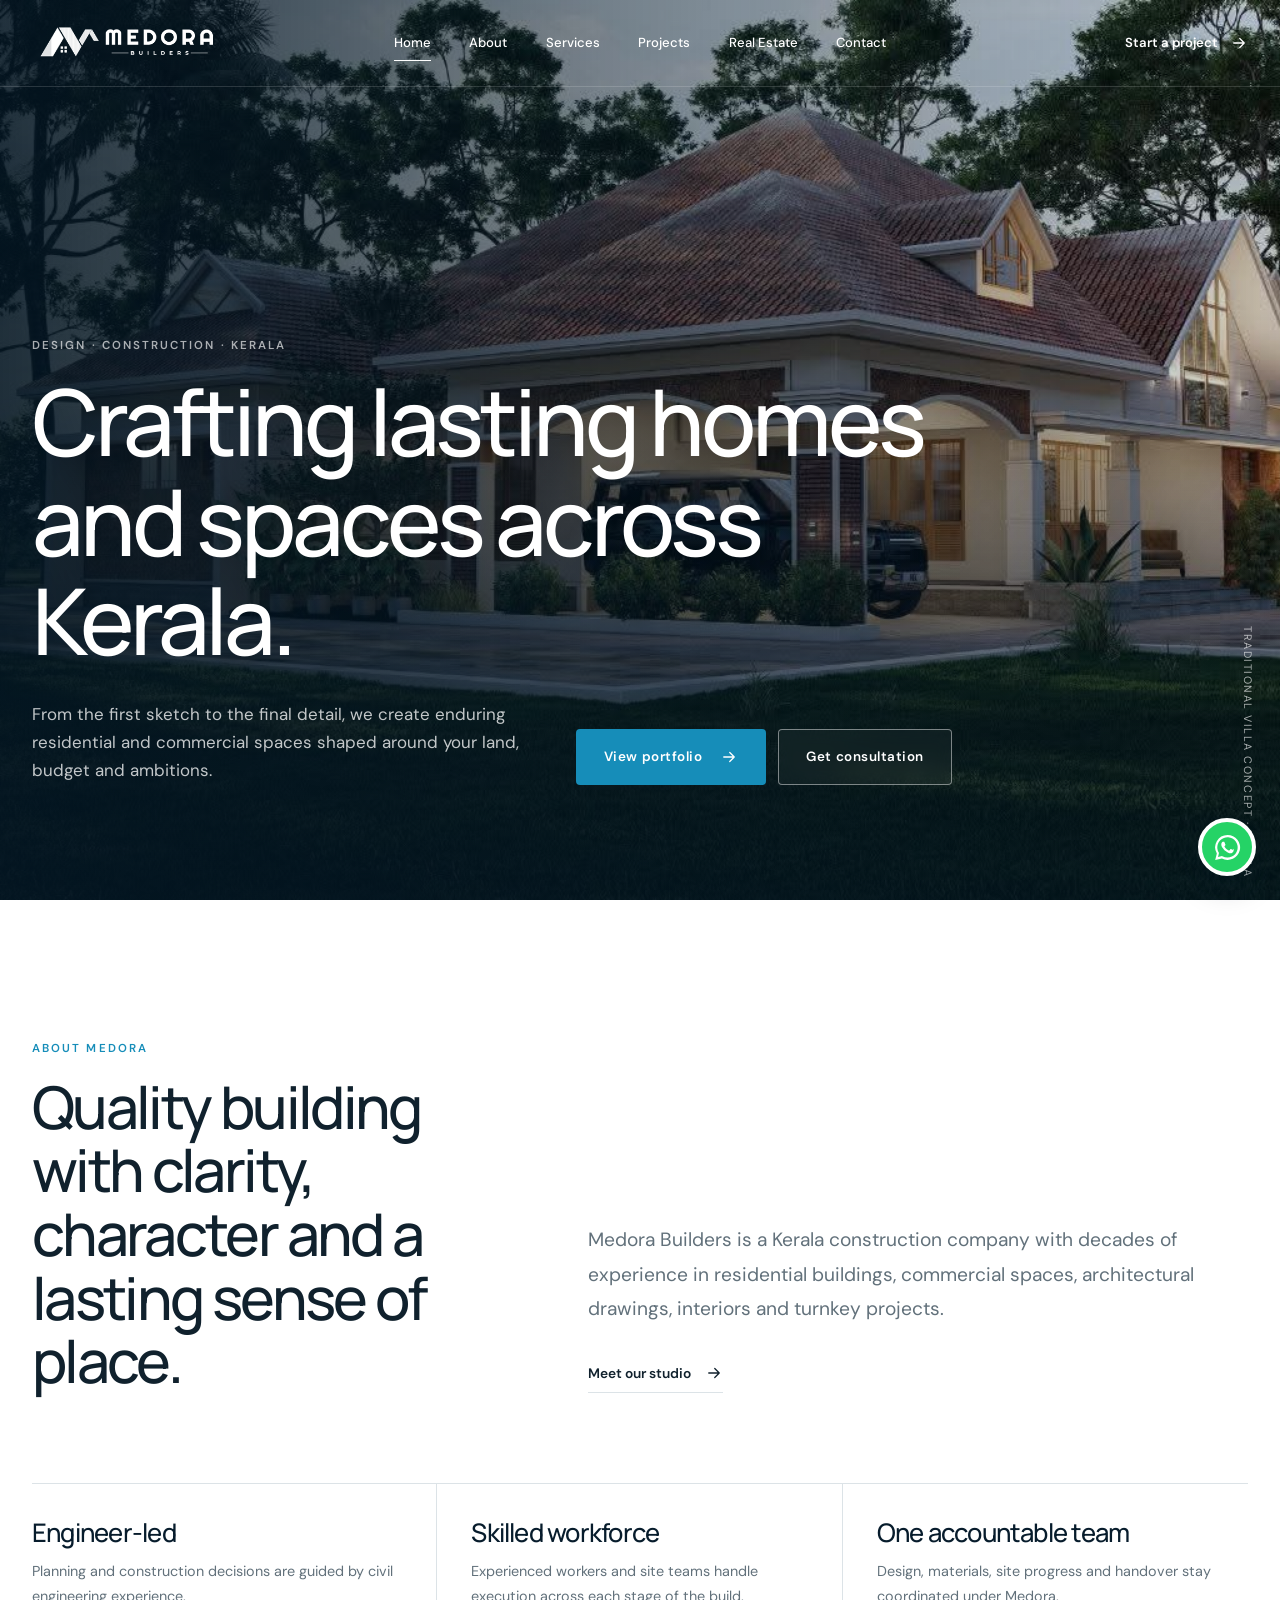
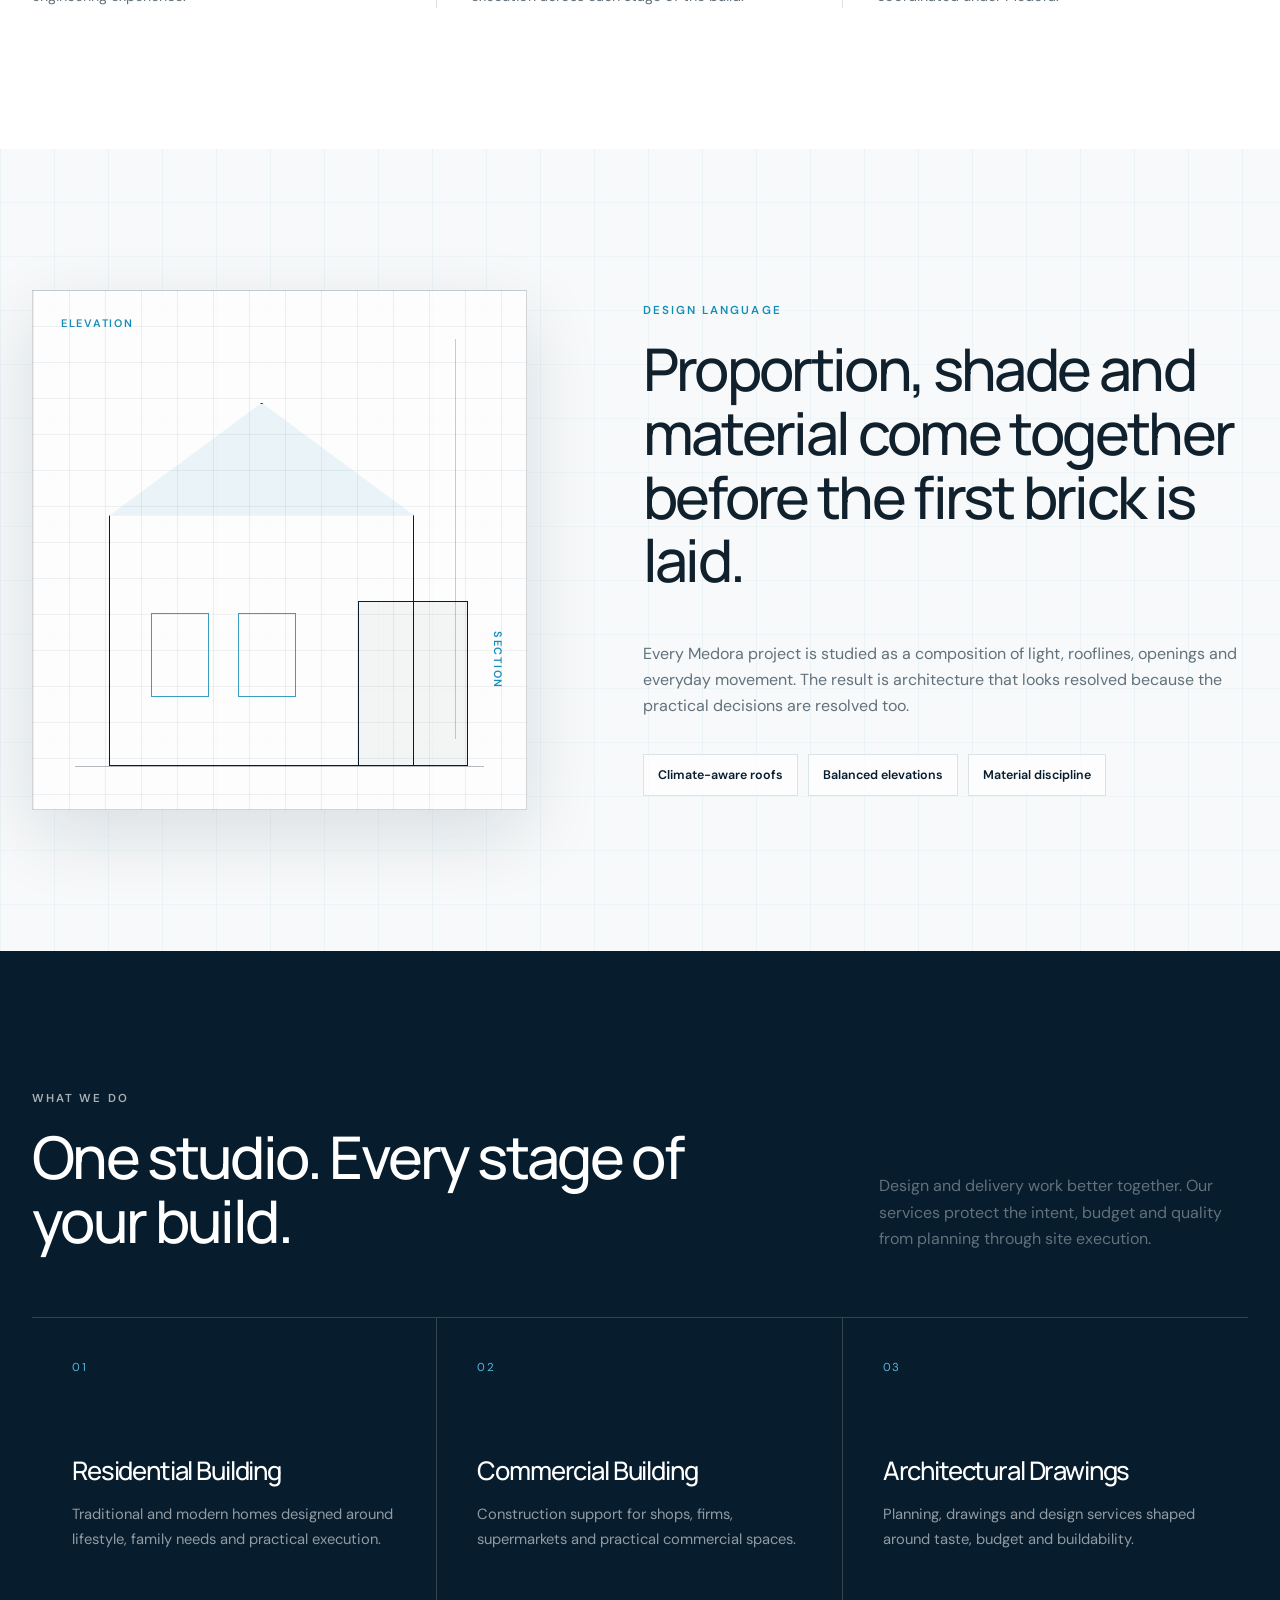
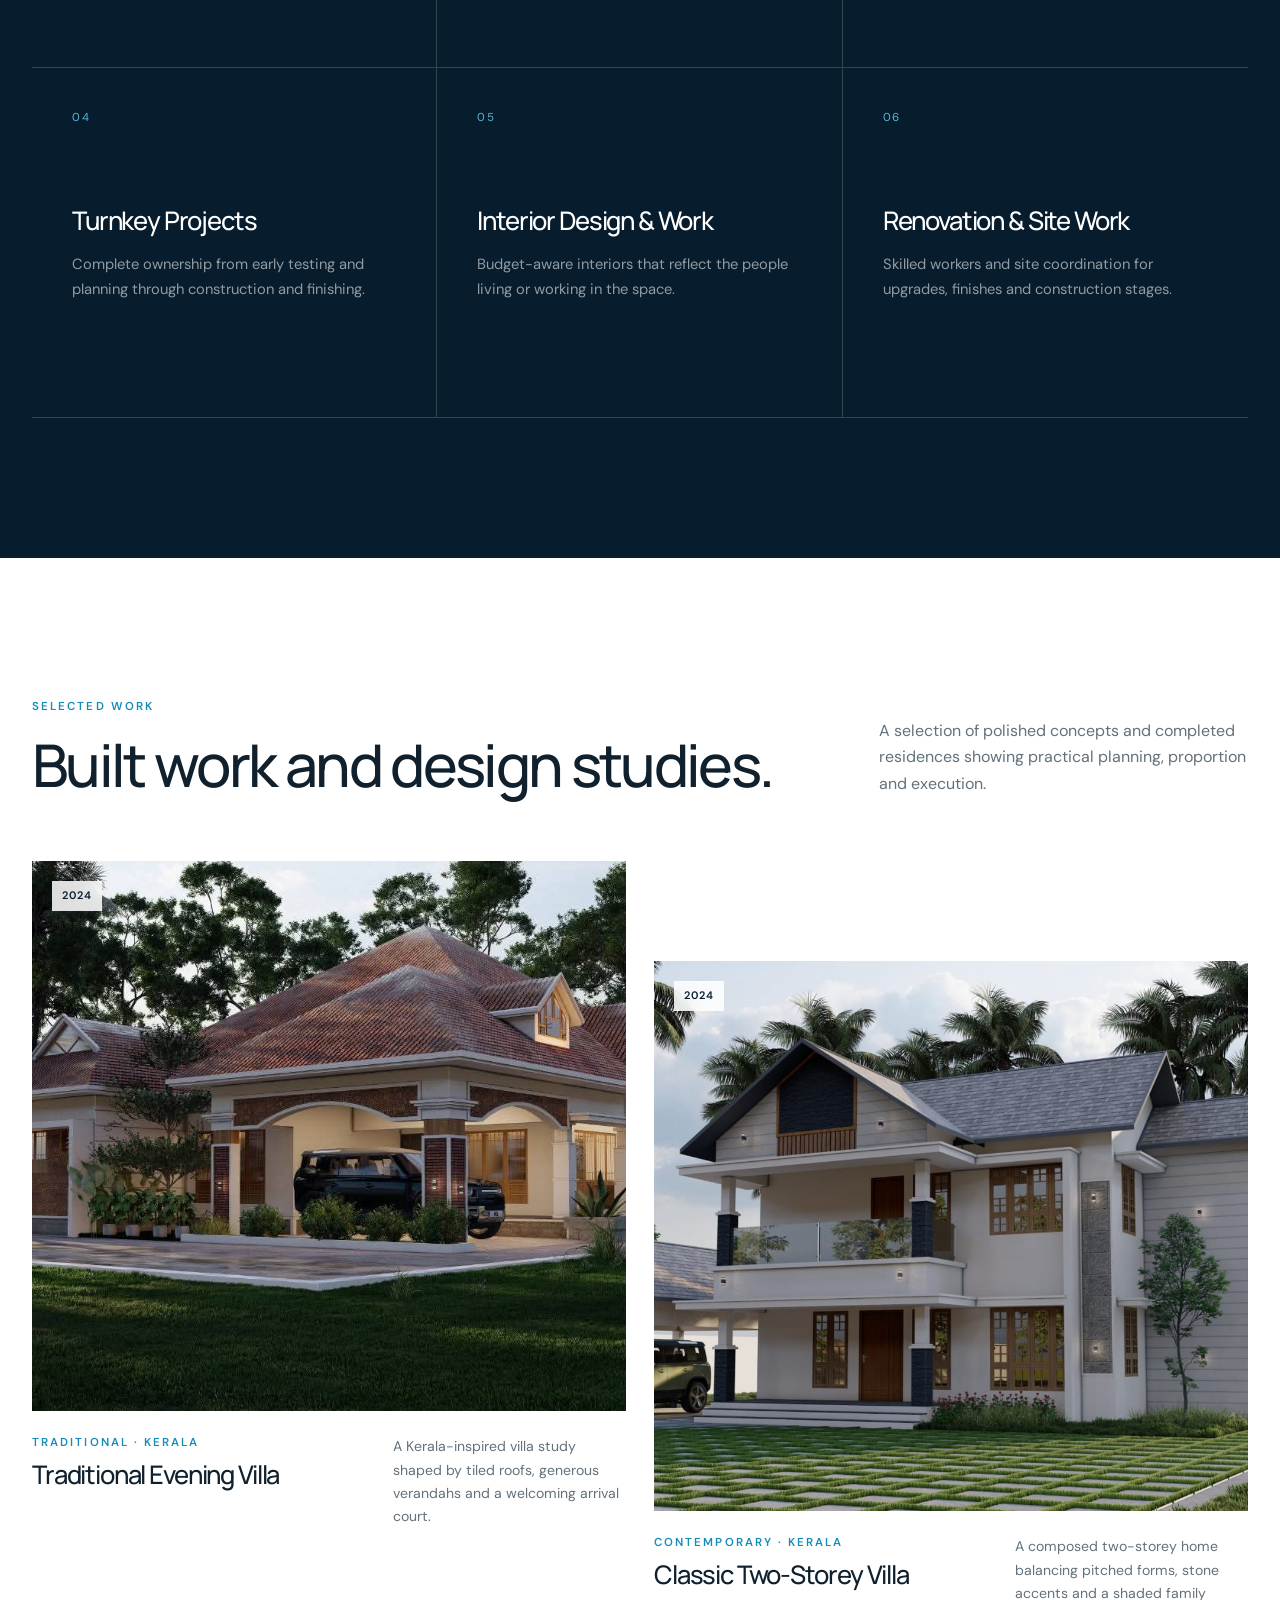
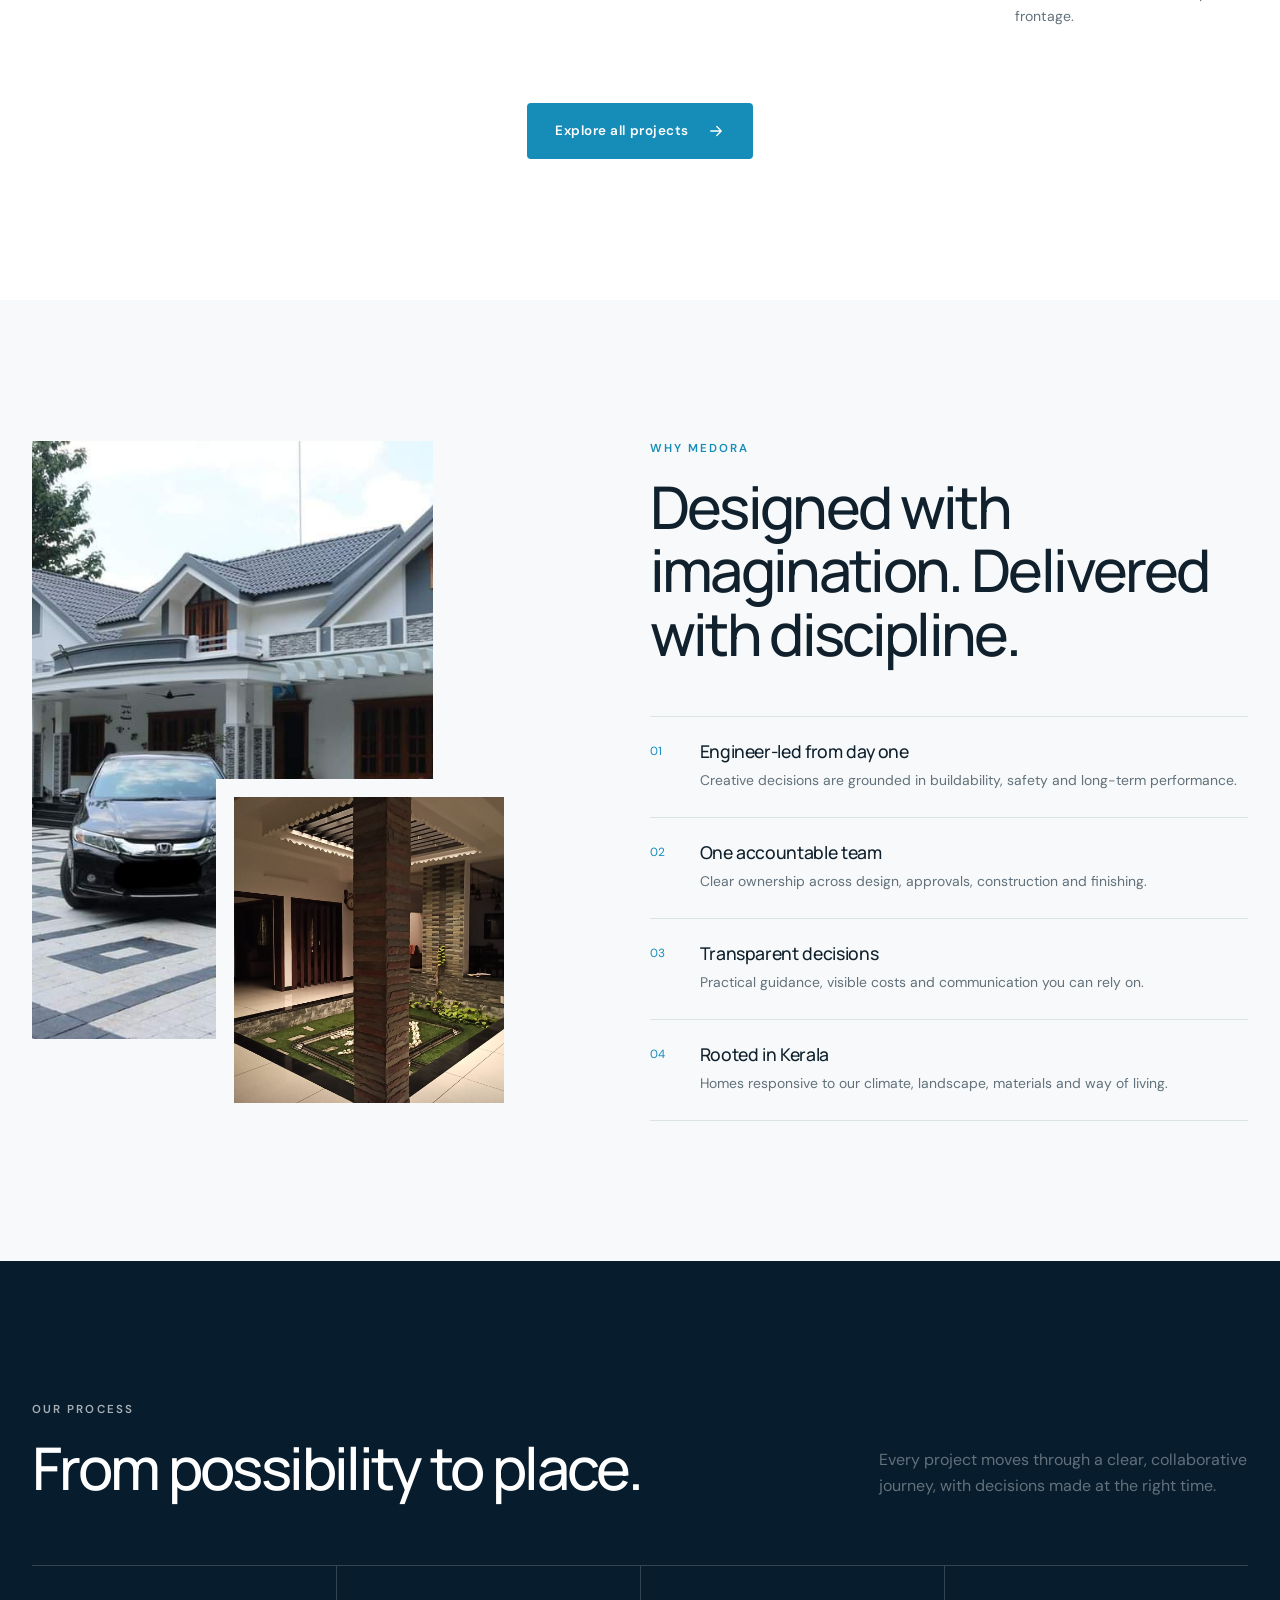
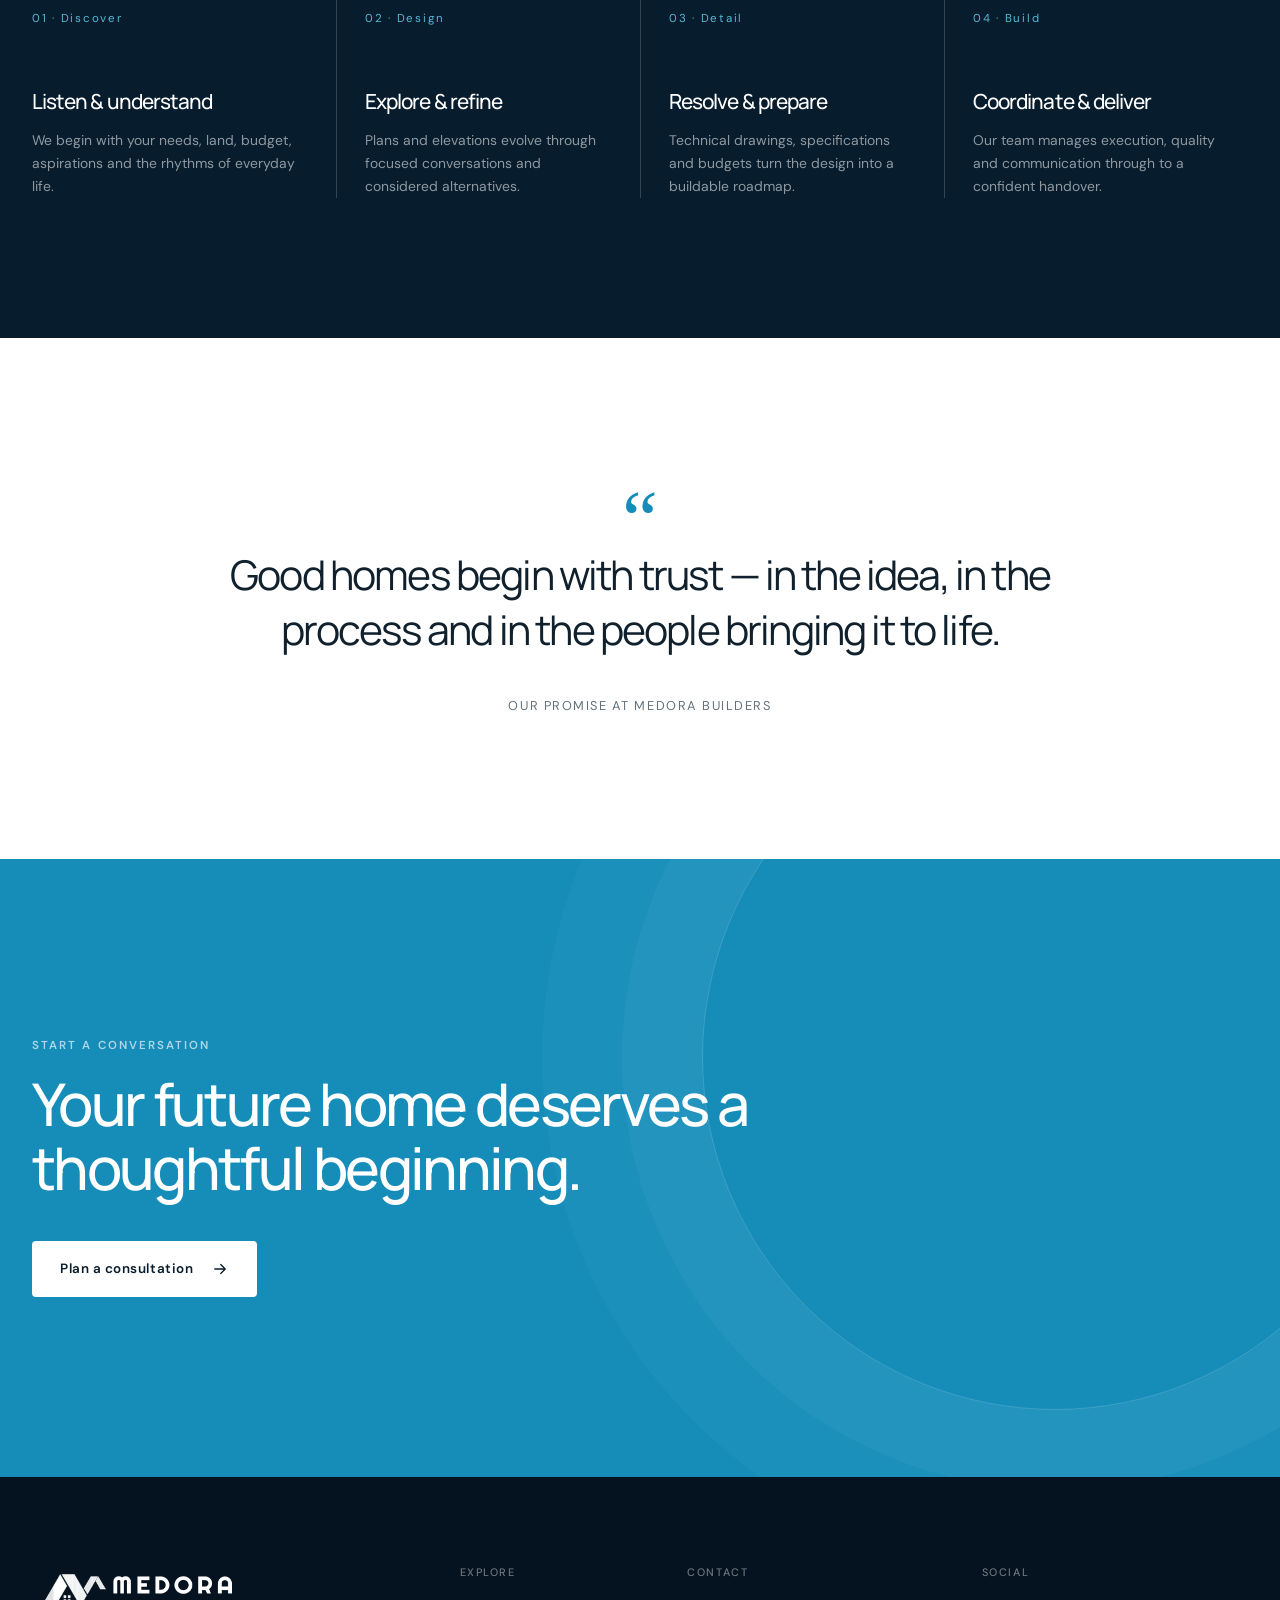
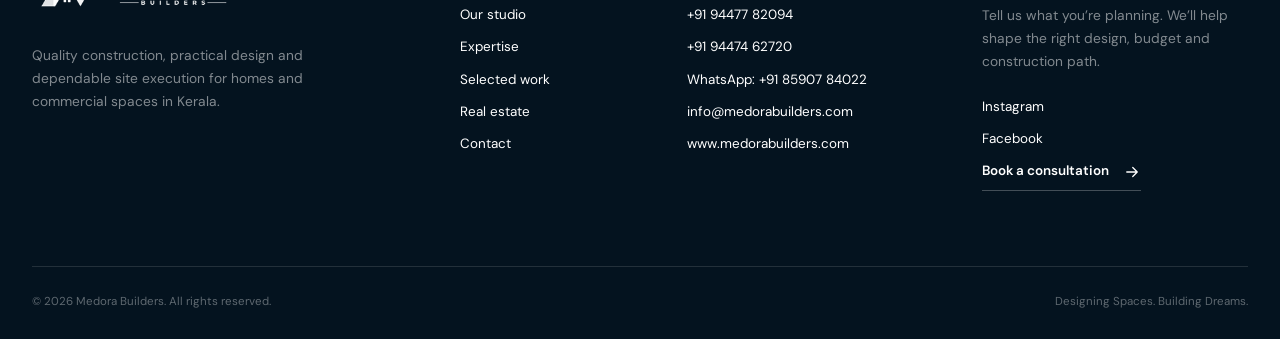
==== index.html @ 75dde577 "Add Medora Builders static website Replace maintenance placeholder with a complete static site. Adds" ====
<!DOCTYPE html>
<html lang="en">
  <head>
    <meta charset="utf-8">
    <meta name="viewport" content="width=device-width, initial-scale=1">
    <title>Medora Builders | Building &amp; Construction in Kerala</title>
    <meta name="description" content="Medora Builders creates homes and commercial spaces across Kerala through architectural drawings, turnkey construction, interiors and site execution.">
    <meta name="theme-color" content="#071c2c">
    <meta property="og:title" content="Medora Builders — Designing Spaces. Building Dreams.">
    <meta property="og:description" content="Quality building, design and turnkey construction for homes and commercial spaces across Kerala.">
    <meta property="og:image" content="assets/images/medora-traditional-evening.jpg">
    <link rel="canonical" href="https://medorabuilders.com/">
    <link rel="icon" href="assets/images/favicon.png" type="image/png">
    <link rel="stylesheet" href="assets/css/styles.css">
    <script src="assets/js/projects-data.js" defer></script>
    <script src="assets/js/app.js" defer></script>
  </head>
  <body data-page="home">
    <div data-site-header></div>

    <main>
      <section class="hero">
        <div class="hero-media">
          <img src="assets/images/medora-traditional-evening.jpg" alt="Traditional Kerala-style villa designed by Medora Builders">
        </div>
        <div class="container hero-content">
          <p class="section-kicker light">Design · Construction · Kerala</p>
          <h1>Crafting lasting homes and spaces across Kerala.</h1>
          <div class="hero-intro">
            <p>From the first sketch to the final detail, we create enduring residential and commercial spaces shaped around your land, budget and ambitions.</p>
            <div class="hero-actions">
              <a class="button button-primary" href="projects.html">View portfolio
                <svg viewBox="0 0 24 24" aria-hidden="true"><path d="M5 12h14M13 6l6 6-6 6"/></svg>
              </a>
              <a class="button button-outline" href="contact.html">Get consultation</a>
            </div>
          </div>
        </div>
        <span class="hero-caption">Traditional villa concept · Kerala</span>
      </section>

      <section class="section">
        <div class="container">
          <div class="intro-grid">
            <div data-reveal>
              <p class="section-kicker">About Medora</p>
              <h2>Quality building with clarity, character and a lasting sense of place.</h2>
            </div>
            <div class="intro-copy" data-reveal>
              <p class="large-copy">Medora Builders is a Kerala construction company with decades of experience in residential buildings, commercial spaces, architectural drawings, interiors and turnkey projects.</p>
              <a class="text-link" href="about.html">Meet our studio
                <svg viewBox="0 0 24 24" aria-hidden="true"><path d="M5 12h14M13 6l6 6-6 6"/></svg>
              </a>
            </div>
          </div>
          <div class="capability-row" data-reveal>
            <div class="capability"><strong>Engineer-led</strong><span>Planning and construction decisions are guided by civil engineering experience.</span></div>
            <div class="capability"><strong>Skilled workforce</strong><span>Experienced workers and site teams handle execution across each stage of the build.</span></div>
            <div class="capability"><strong>One accountable team</strong><span>Design, materials, site progress and handover stay coordinated under Medora.</span></div>
          </div>
        </div>
      </section>

      <section class="section section-soft architectural-section">
        <div class="container architectural-grid">
          <div class="architectural-board" data-reveal>
            <span class="plan-label plan-label-top">Elevation</span>
            <span class="plan-label plan-label-side">Section</span>
            <div class="plan-mass plan-mass-large"></div>
            <div class="plan-mass plan-mass-small"></div>
            <div class="plan-window plan-window-one"></div>
            <div class="plan-window plan-window-two"></div>
          </div>
          <div class="architectural-copy" data-reveal>
            <p class="section-kicker">Design language</p>
            <h2>Proportion, shade and material come together before the first brick is laid.</h2>
            <p>Every Medora project is studied as a composition of light, rooflines, openings and everyday movement. The result is architecture that looks resolved because the practical decisions are resolved too.</p>
            <div class="detail-tags">
              <span>Climate-aware roofs</span>
              <span>Balanced elevations</span>
              <span>Material discipline</span>
            </div>
          </div>
        </div>
      </section>

      <section class="section section-dark">
        <div class="container">
          <div class="section-heading inline-heading" data-reveal>
            <div>
              <p class="section-kicker light">What we do</p>
              <h2>One studio. Every stage of your build.</h2>
            </div>
            <p>Design and delivery work better together. Our services protect the intent, budget and quality from planning through site execution.</p>
          </div>
          <div class="services-grid">
            <article class="service-card" data-reveal><span class="service-number">01</span><h3>Residential Building</h3><p>Traditional and modern homes designed around lifestyle, family needs and practical execution.</p></article>
            <article class="service-card" data-reveal><span class="service-number">02</span><h3>Commercial Building</h3><p>Construction support for shops, firms, supermarkets and practical commercial spaces.</p></article>
            <article class="service-card" data-reveal><span class="service-number">03</span><h3>Architectural Drawings</h3><p>Planning, drawings and design services shaped around taste, budget and buildability.</p></article>
            <article class="service-card" data-reveal><span class="service-number">04</span><h3>Turnkey Projects</h3><p>Complete ownership from early testing and planning through construction and finishing.</p></article>
            <article class="service-card" data-reveal><span class="service-number">05</span><h3>Interior Design &amp; Work</h3><p>Budget-aware interiors that reflect the people living or working in the space.</p></article>
            <article class="service-card" data-reveal><span class="service-number">06</span><h3>Renovation &amp; Site Work</h3><p>Skilled workers and site coordination for upgrades, finishes and construction stages.</p></article>
          </div>
        </div>
      </section>

      <section class="section">
        <div class="container">
          <div class="section-heading inline-heading" data-reveal>
            <div>
              <p class="section-kicker">Selected work</p>
              <h2>Built work and design studies.</h2>
            </div>
            <p>A selection of polished concepts and completed residences showing practical planning, proportion and execution.</p>
          </div>
          <div class="project-grid" data-featured-projects></div>
          <div class="project-section-action">
            <a class="button button-primary" href="projects.html">Explore all projects
              <svg viewBox="0 0 24 24" aria-hidden="true"><path d="M5 12h14M13 6l6 6-6 6"/></svg>
            </a>
          </div>
        </div>
      </section>

      <section class="section section-soft">
        <div class="container why-grid">
          <div class="why-visual" data-reveal>
            <img src="assets/images/medora-family-residence.jpg" alt="Completed family residence by Medora Builders" loading="lazy">
          </div>
          <div class="why-copy" data-reveal>
            <p class="section-kicker">Why Medora</p>
            <h2>Designed with imagination. Delivered with discipline.</h2>
            <div class="why-list">
              <article class="why-item"><span>01</span><div><h3>Engineer-led from day one</h3><p>Creative decisions are grounded in buildability, safety and long-term performance.</p></div></article>
              <article class="why-item"><span>02</span><div><h3>One accountable team</h3><p>Clear ownership across design, approvals, construction and finishing.</p></div></article>
              <article class="why-item"><span>03</span><div><h3>Transparent decisions</h3><p>Practical guidance, visible costs and communication you can rely on.</p></div></article>
              <article class="why-item"><span>04</span><div><h3>Rooted in Kerala</h3><p>Homes responsive to our climate, landscape, materials and way of living.</p></div></article>
            </div>
          </div>
        </div>
      </section>

      <section class="section section-dark">
        <div class="container">
          <div class="section-heading inline-heading" data-reveal>
            <div><p class="section-kicker light">Our process</p><h2>From possibility to place.</h2></div>
            <p>Every project moves through a clear, collaborative journey, with decisions made at the right time.</p>
          </div>
          <div class="process-list">
            <article class="process-item" data-reveal><span>01 · Discover</span><h3>Listen &amp; understand</h3><p>We begin with your needs, land, budget, aspirations and the rhythms of everyday life.</p></article>
            <article class="process-item" data-reveal><span>02 · Design</span><h3>Explore &amp; refine</h3><p>Plans and elevations evolve through focused conversations and considered alternatives.</p></article>
            <article class="process-item" data-reveal><span>03 · Detail</span><h3>Resolve &amp; prepare</h3><p>Technical drawings, specifications and budgets turn the design into a buildable roadmap.</p></article>
            <article class="process-item" data-reveal><span>04 · Build</span><h3>Coordinate &amp; deliver</h3><p>Our team manages execution, quality and communication through to a confident handover.</p></article>
          </div>
        </div>
      </section>

      <section class="section">
        <div class="container testimonial" data-reveal>
          <span class="quote-mark">“</span>
          <blockquote>Good homes begin with trust — in the idea, in the process and in the people bringing it to life.</blockquote>
          <cite>Our promise at Medora Builders</cite>
        </div>
      </section>

      <section class="contact-banner">
        <div class="container" data-reveal>
          <p class="section-kicker light">Start a conversation</p>
          <h2>Your future home deserves a thoughtful beginning.</h2>
          <a class="button button-light" href="contact.html">Plan a consultation
            <svg viewBox="0 0 24 24" aria-hidden="true"><path d="M5 12h14M13 6l6 6-6 6"/></svg>
          </a>
        </div>
      </section>
    </main>

    <div data-site-footer></div>
  </body>
</html>
---- assets/css/styles.css ----
@import url("https://fonts.googleapis.com/css2?family=DM+Sans:wght@300;400;500;600&family=Manrope:wght@400;500;600&display=swap");

:root {
  --navy: #071c2c;
  --navy-2: #0b2a40;
  --blue: #168db9;
  --blue-soft: #dff2f8;
  --sky: #57b8d6;
  --ink: #10212d;
  --muted: #62717b;
  --line: #dce3e7;
  --paper: #f7f9fa;
  --white: #fff;
  --green: #25d366;
  --shadow: 0 24px 70px rgba(6, 30, 46, 0.12);
  --radius: 4px;
  --container: min(1240px, calc(100vw - 64px));
}

* {
  box-sizing: border-box;
}

html {
  scroll-behavior: smooth;
}

body {
  margin: 0;
  overflow-x: hidden;
  color: var(--ink);
  background: var(--white);
  font-family: "DM Sans", Arial, sans-serif;
  font-size: 16px;
  line-height: 1.65;
  -webkit-font-smoothing: antialiased;
}

body.menu-open,
body.lightbox-open {
  overflow: hidden;
}

img {
  display: block;
  max-width: 100%;
}

a {
  color: inherit;
  text-decoration: none;
}

button,
input,
textarea,
select {
  font: inherit;
}

button {
  color: inherit;
}

h1,
h2,
h3,
p {
  margin-top: 0;
}

h1,
h2,
h3 {
  font-family: "Manrope", Arial, sans-serif;
  font-weight: 500;
  letter-spacing: -0.045em;
  line-height: 1.08;
}

h1 {
  font-size: clamp(3.3rem, 7.2vw, 7.4rem);
}

h2 {
  font-size: clamp(2.25rem, 4.6vw, 4.6rem);
}

h3 {
  font-size: clamp(1.25rem, 2vw, 1.7rem);
}

.container {
  width: var(--container);
  margin-inline: auto;
}

.section {
  padding: clamp(90px, 11vw, 150px) 0;
}

.section-soft {
  background: var(--paper);
}

.section-dark {
  color: var(--white);
  background: var(--navy);
}

.section-kicker,
.eyebrow {
  margin-bottom: 18px;
  color: var(--blue);
  font-size: 0.72rem;
  font-weight: 600;
  letter-spacing: 0.18em;
  line-height: 1.4;
  text-transform: uppercase;
}

.eyebrow {
  margin-bottom: 10px;
}

.light {
  color: rgba(255, 255, 255, 0.65);
}

.large-copy {
  color: var(--muted);
  font-size: clamp(1.08rem, 1.5vw, 1.3rem);
  line-height: 1.8;
}

.button {
  display: inline-flex;
  min-height: 56px;
  align-items: center;
  justify-content: center;
  gap: 18px;
  padding: 0 27px;
  border: 1px solid transparent;
  border-radius: var(--radius);
  font-size: 0.84rem;
  font-weight: 600;
  letter-spacing: 0.04em;
  transition: 0.3s ease;
}

.button svg,
.nav-cta svg,
.text-link svg,
.project-arrow svg {
  width: 18px;
  fill: none;
  stroke: currentColor;
  stroke-linecap: round;
  stroke-linejoin: round;
  stroke-width: 1.7;
  transition: transform 0.3s ease;
}

.button:hover svg,
.nav-cta:hover svg,
.text-link:hover svg {
  transform: translateX(5px);
}

.button-primary {
  color: var(--white);
  background: var(--blue);
}

.button-primary:hover {
  background: #0f7da5;
  transform: translateY(-2px);
}

.button-outline {
  border-color: rgba(255, 255, 255, 0.45);
  color: var(--white);
  background: rgba(255, 255, 255, 0.04);
  backdrop-filter: blur(8px);
}

.button-outline:hover {
  border-color: var(--white);
  background: rgba(255, 255, 255, 0.1);
}

.button-light {
  color: var(--navy);
  background: var(--white);
}

.text-link {
  display: inline-flex;
  align-items: center;
  gap: 14px;
  border-bottom: 1px solid var(--line);
  padding-bottom: 7px;
  font-size: 0.86rem;
  font-weight: 600;
}

.text-link.light {
  border-color: rgba(255, 255, 255, 0.25);
  color: var(--white);
}

[data-reveal] {
  opacity: 0;
  transform: translateY(24px);
  transition: opacity 0.8s ease, transform 0.8s cubic-bezier(0.2, 0.7, 0.2, 1);
}

[data-reveal].revealed {
  opacity: 1;
  transform: translateY(0);
}

.site-header {
  position: fixed;
  z-index: 100;
  top: 0;
  right: 0;
  left: 0;
  border-bottom: 1px solid rgba(255, 255, 255, 0.15);
  color: var(--white);
  transition: 0.35s ease;
}

.site-header.scrolled,
.inner-page .site-header {
  border-color: var(--line);
  color: var(--ink);
  background: rgba(255, 255, 255, 0.95);
  box-shadow: 0 10px 35px rgba(7, 28, 44, 0.06);
  backdrop-filter: blur(16px);
}

.nav-wrap {
  position: relative;
  z-index: 2;
  display: grid;
  min-height: 86px;
  grid-template-columns: 250px 1fr 250px;
  align-items: center;
}

.brand {
  position: relative;
  z-index: 2;
  width: 190px;
  line-height: 0;
}

.brand img {
  display: block;
  width: 100%;
  height: auto;
  object-fit: contain;
  filter: brightness(0) invert(1);
}

.site-header.scrolled .brand img,
.inner-page .brand img {
  filter: none;
}

.desktop-nav {
  display: flex;
  align-items: center;
  justify-content: center;
  gap: clamp(22px, 3vw, 42px);
}

.desktop-nav a {
  position: relative;
  padding: 31px 0;
  font-size: 0.82rem;
  font-weight: 500;
}

.desktop-nav a::after {
  position: absolute;
  right: 0;
  bottom: 24px;
  left: 0;
  height: 1px;
  background: currentColor;
  content: "";
  transform: scaleX(0);
  transition: transform 0.25s ease;
}

.desktop-nav a:hover::after,
.desktop-nav a.active::after {
  transform: scaleX(1);
}

.nav-cta {
  display: inline-flex;
  align-items: center;
  justify-self: end;
  gap: 12px;
  font-size: 0.82rem;
  font-weight: 600;
}

.menu-toggle {
  position: relative;
  z-index: 2;
  display: none;
  width: 44px;
  height: 44px;
  align-items: center;
  justify-content: center;
  border: 0;
  background: none;
  cursor: pointer;
}

.menu-toggle svg {
  width: 25px;
  fill: none;
  stroke: currentColor;
  stroke-linecap: round;
  stroke-width: 1.7;
}

.mobile-menu {
  display: none;
}

.hero {
  position: relative;
  display: flex;
  min-height: min(920px, 100svh);
  align-items: flex-end;
  overflow: hidden;
  color: var(--white);
  background: var(--navy);
}

.hero::before {
  position: absolute;
  z-index: 1;
  inset: 0;
  background:
    linear-gradient(90deg, rgba(3, 21, 34, 0.88) 0%, rgba(3, 21, 34, 0.5) 47%, rgba(3, 21, 34, 0.15) 100%),
    linear-gradient(0deg, rgba(3, 21, 34, 0.65) 0%, transparent 55%);
  content: "";
}

.hero-media {
  position: absolute;
  inset: 0;
}

.hero-media img {
  width: 100%;
  height: 100%;
  object-fit: cover;
  animation: heroScale 14s ease-out both;
}

@keyframes heroScale {
  from {
    transform: scale(1.06);
  }
  to {
    transform: scale(1);
  }
}

.hero-content {
  position: relative;
  z-index: 2;
  padding-top: 170px;
  padding-bottom: clamp(70px, 9vw, 120px);
}

.hero-content h1 {
  max-width: 980px;
  margin-bottom: 30px;
}

.hero-intro {
  display: grid;
  max-width: 920px;
  grid-template-columns: 1fr auto;
  align-items: end;
  gap: 40px;
}

.hero-intro p {
  max-width: 540px;
  margin: 0;
  color: rgba(255, 255, 255, 0.76);
  font-size: 1.06rem;
}

.hero-actions {
  display: flex;
  gap: 12px;
}

.hero-caption {
  position: absolute;
  z-index: 2;
  right: 24px;
  bottom: 22px;
  color: rgba(255, 255, 255, 0.65);
  font-size: 0.68rem;
  letter-spacing: 0.14em;
  text-transform: uppercase;
  writing-mode: vertical-rl;
}

.intro-grid,
.detail-grid {
  display: grid;
  grid-template-columns: minmax(260px, 0.8fr) minmax(440px, 1.2fr);
  gap: clamp(60px, 9vw, 150px);
}

.intro-grid h2 {
  max-width: 580px;
  margin-bottom: 0;
}

.intro-copy {
  align-self: end;
}

.intro-copy .text-link {
  margin-top: 16px;
}

.stats-row {
  display: grid;
  margin-top: 90px;
  border-top: 1px solid var(--line);
  grid-template-columns: repeat(3, 1fr);
}

.stat {
  padding: 42px 30px 0 0;
  border-right: 1px solid var(--line);
}

.stat + .stat {
  padding-left: 42px;
}

.stat:last-child {
  border-right: 0;
}

.stat strong {
  display: block;
  margin-bottom: 10px;
  color: var(--navy);
  font-family: "Manrope", Arial, sans-serif;
  font-size: clamp(2.7rem, 5vw, 4.7rem);
  font-weight: 400;
  letter-spacing: -0.06em;
  line-height: 1;
}

.stat > span {
  color: var(--muted);
  font-size: 0.84rem;
}

.stat strong span {
  color: inherit;
  font-size: inherit;
}

.capability-row {
  display: grid;
  margin-top: 90px;
  border-top: 1px solid var(--line);
  grid-template-columns: repeat(3, 1fr);
}

.capability {
  padding: 34px 34px 0 0;
  border-right: 1px solid var(--line);
}

.capability + .capability {
  padding-left: 34px;
}

.capability:last-child {
  border-right: 0;
}

.capability strong,
.capability span {
  display: block;
}

.capability strong {
  margin-bottom: 12px;
  color: var(--navy);
  font-family: "Manrope", Arial, sans-serif;
  font-size: clamp(1.25rem, 2vw, 1.65rem);
  font-weight: 500;
  letter-spacing: -0.03em;
  line-height: 1.15;
}

.capability span {
  color: var(--muted);
  font-size: 0.9rem;
  line-height: 1.7;
}

.inline-heading {
  display: grid;
  margin-bottom: 64px;
  grid-template-columns: 1.35fr 0.65fr;
  align-items: end;
  gap: 80px;
}

.inline-heading h2 {
  margin: 0;
}

.inline-heading > p {
  margin: 0;
  color: var(--muted);
}

.services-grid {
  display: grid;
  border-top: 1px solid rgba(255, 255, 255, 0.18);
  grid-template-columns: repeat(3, 1fr);
}

.service-card {
  position: relative;
  min-height: 350px;
  padding: 40px;
  border-right: 1px solid rgba(255, 255, 255, 0.18);
  border-bottom: 1px solid rgba(255, 255, 255, 0.18);
  transition: background 0.35s ease;
}

.service-card:nth-child(3n) {
  border-right: 0;
}

.service-card:hover {
  background: var(--navy-2);
}

.service-number {
  display: block;
  margin-bottom: 80px;
  color: var(--sky);
  font-size: 0.72rem;
  letter-spacing: 0.15em;
}

.service-card h3 {
  margin-bottom: 18px;
}

.service-card p {
  margin: 0;
  color: rgba(255, 255, 255, 0.56);
  font-size: 0.92rem;
}

.project-grid {
  display: grid;
  grid-template-columns: repeat(2, 1fr);
  gap: 80px 28px;
}

.project-card {
  min-width: 0;
}

.project-image {
  position: relative;
  display: block;
  height: clamp(330px, 43vw, 580px);
  overflow: hidden;
  background: #e9edef;
}

.project-card:nth-child(even) {
  margin-top: 100px;
}

.project-image img {
  width: 100%;
  height: 100%;
  object-fit: cover;
  transition: transform 0.8s cubic-bezier(0.2, 0.7, 0.2, 1);
}

.project-image:hover img {
  transform: scale(1.035);
}

.project-index {
  position: absolute;
  top: 20px;
  left: 20px;
  padding: 6px 10px;
  color: var(--navy);
  background: rgba(255, 255, 255, 0.86);
  font-size: 0.68rem;
  font-weight: 600;
  letter-spacing: 0.1em;
  backdrop-filter: blur(8px);
}

.project-arrow {
  position: absolute;
  right: 20px;
  bottom: 20px;
  display: flex;
  width: 54px;
  height: 54px;
  align-items: center;
  justify-content: center;
  color: var(--white);
  background: var(--blue);
  transform: translateY(12px);
  opacity: 0;
  transition: 0.35s ease;
}

.project-image:hover .project-arrow {
  transform: translateY(0);
  opacity: 1;
}

.project-copy {
  display: grid;
  padding-top: 24px;
  grid-template-columns: 1fr 0.7fr;
  gap: 28px;
}

.project-copy h3 {
  margin: 0;
}

.project-copy p:last-child {
  margin: 0;
  color: var(--muted);
  font-size: 0.88rem;
}

.project-section-action {
  margin-top: 75px;
  text-align: center;
}

.why-grid {
  display: grid;
  grid-template-columns: 0.9fr 1.1fr;
  gap: clamp(70px, 10vw, 150px);
}

.why-visual {
  position: relative;
  min-height: 640px;
}

.why-visual img {
  width: 82%;
  height: 88%;
  object-fit: cover;
}

.why-visual::after {
  position: absolute;
  right: 0;
  bottom: 0;
  width: 55%;
  height: 45%;
  border: 18px solid var(--paper);
  background: url("../images/medora-interior-courtyard.jpg") center / cover;
  content: "";
}

.why-copy {
  align-self: center;
}

.why-copy h2 {
  margin-bottom: 50px;
}

.why-list {
  border-top: 1px solid var(--line);
}

.why-item {
  display: grid;
  padding: 25px 0;
  border-bottom: 1px solid var(--line);
  grid-template-columns: 50px 1fr;
}

.why-item span {
  color: var(--blue);
  font-size: 0.74rem;
}

.why-item h3 {
  margin-bottom: 8px;
  font-size: 1.1rem;
  letter-spacing: -0.02em;
}

.why-item p {
  margin: 0;
  color: var(--muted);
  font-size: 0.87rem;
}

.process-list {
  display: grid;
  margin-top: 65px;
  border-top: 1px solid rgba(255, 255, 255, 0.18);
  grid-template-columns: repeat(4, 1fr);
}

.process-item {
  padding: 38px 28px 0 0;
}

.process-item + .process-item {
  padding-left: 28px;
  border-left: 1px solid rgba(255, 255, 255, 0.18);
}

.process-item span {
  color: var(--sky);
  font-size: 0.72rem;
  letter-spacing: 0.15em;
}

.process-item h3 {
  margin: 60px 0 16px;
  font-size: 1.3rem;
}

.process-item p {
  margin: 0;
  color: rgba(255, 255, 255, 0.55);
  font-size: 0.87rem;
}

.testimonial {
  max-width: 960px;
  margin: 0 auto;
  text-align: center;
}

.quote-mark {
  display: block;
  height: 48px;
  margin-bottom: 20px;
  color: var(--blue);
  font-family: Georgia, serif;
  font-size: 5rem;
  line-height: 1;
}

.testimonial blockquote {
  margin: 0 0 34px;
  font-family: "Manrope", Arial, sans-serif;
  font-size: clamp(1.6rem, 3.2vw, 3rem);
  font-weight: 400;
  letter-spacing: -0.045em;
  line-height: 1.35;
}

.testimonial cite {
  color: var(--muted);
  font-size: 0.8rem;
  font-style: normal;
  letter-spacing: 0.12em;
  text-transform: uppercase;
}

.contact-banner {
  position: relative;
  padding: clamp(100px, 14vw, 190px) 0;
  overflow: hidden;
  color: var(--white);
  background: var(--blue);
}

.contact-banner::after {
  position: absolute;
  top: -25%;
  right: -10%;
  width: 55vw;
  height: 55vw;
  border: 1px solid rgba(255, 255, 255, 0.17);
  border-radius: 50%;
  content: "";
  box-shadow: 0 0 0 80px rgba(255, 255, 255, 0.035), 0 0 0 160px rgba(255, 255, 255, 0.025);
}

.contact-banner .container {
  position: relative;
  z-index: 1;
}

.contact-banner h2 {
  max-width: 950px;
  margin-bottom: 42px;
}

.page-hero {
  position: relative;
  padding: 190px 0 90px;
  overflow: hidden;
  background: var(--paper);
}

.page-hero::before {
  position: absolute;
  inset: 0;
  background:
    linear-gradient(90deg, rgba(7, 28, 44, 0.055) 1px, transparent 1px),
    linear-gradient(0deg, rgba(7, 28, 44, 0.045) 1px, transparent 1px);
  background-size: 88px 88px;
  content: "";
  mask-image: linear-gradient(90deg, transparent, #000 12%, #000 72%, transparent);
}

.page-hero::after {
  position: absolute;
  right: max(24px, calc((100vw - 1240px) / 2));
  bottom: -80px;
  width: min(32vw, 420px);
  aspect-ratio: 1;
  border: 1px solid rgba(22, 141, 185, 0.28);
  content: "";
  transform: rotate(45deg);
}

.page-hero .container {
  position: relative;
  z-index: 1;
}

.page-hero h1 {
  max-width: 1050px;
  margin-bottom: 30px;
  color: var(--navy);
  font-size: clamp(3.2rem, 6.5vw, 6.7rem);
}

.page-hero-grid {
  display: grid;
  grid-template-columns: 1.25fr 0.55fr;
  align-items: end;
  gap: 80px;
}

.page-hero-grid > p {
  margin: 0 0 12px;
  color: var(--muted);
}

.wide-image {
  height: clamp(420px, 60vw, 760px);
  overflow: hidden;
}

.wide-image img {
  width: 100%;
  height: 100%;
  object-fit: cover;
}

.architectural-section {
  position: relative;
  overflow: hidden;
}

.architectural-section::before {
  position: absolute;
  inset: 0;
  background:
    linear-gradient(90deg, rgba(22, 141, 185, 0.08) 1px, transparent 1px),
    linear-gradient(0deg, rgba(22, 141, 185, 0.06) 1px, transparent 1px);
  background-size: 54px 54px;
  content: "";
  opacity: 0.6;
}

.architectural-grid {
  position: relative;
  z-index: 1;
  display: grid;
  grid-template-columns: minmax(340px, 0.9fr) minmax(440px, 1.1fr);
  align-items: center;
  gap: clamp(56px, 9vw, 130px);
}

.architectural-board {
  position: relative;
  min-height: 520px;
  border: 1px solid rgba(7, 28, 44, 0.18);
  background:
    linear-gradient(90deg, rgba(7, 28, 44, 0.07) 1px, transparent 1px),
    linear-gradient(0deg, rgba(7, 28, 44, 0.06) 1px, transparent 1px),
    rgba(255, 255, 255, 0.72);
  background-size: 36px 36px;
  box-shadow: var(--shadow);
}

.architectural-board::before,
.architectural-board::after {
  position: absolute;
  content: "";
}

.architectural-board::before {
  right: 42px;
  bottom: 42px;
  left: 42px;
  height: 1px;
  background: rgba(7, 28, 44, 0.3);
}

.architectural-board::after {
  top: 48px;
  right: 70px;
  bottom: 70px;
  width: 1px;
  background: rgba(7, 28, 44, 0.22);
}

.plan-label {
  position: absolute;
  color: var(--blue);
  font-size: 0.68rem;
  font-weight: 600;
  letter-spacing: 0.16em;
  text-transform: uppercase;
}

.plan-label-top {
  top: 24px;
  left: 28px;
}

.plan-label-side {
  right: 20px;
  bottom: 120px;
  writing-mode: vertical-rl;
}

.plan-mass,
.plan-window {
  position: absolute;
  border: 1px solid var(--navy);
}

.plan-mass-large {
  right: 112px;
  bottom: 43px;
  left: 76px;
  height: 250px;
  border-top: 0;
}

.plan-mass-large::before {
  position: absolute;
  right: -1px;
  bottom: 100%;
  left: -1px;
  height: 112px;
  clip-path: polygon(0 100%, 50% 0, 100% 100%);
  border: 1px solid var(--navy);
  border-bottom: 0;
  background: rgba(22, 141, 185, 0.08);
  content: "";
}

.plan-mass-small {
  right: 58px;
  bottom: 43px;
  width: 110px;
  height: 165px;
  background: rgba(7, 28, 44, 0.04);
}

.plan-window {
  width: 58px;
  height: 84px;
  border-color: rgba(22, 141, 185, 0.85);
}

.plan-window-one {
  left: 118px;
  bottom: 112px;
}

.plan-window-two {
  left: 205px;
  bottom: 112px;
}

.architectural-copy p:not(.section-kicker) {
  max-width: 650px;
  color: var(--muted);
}

.detail-tags {
  display: flex;
  margin-top: 34px;
  flex-wrap: wrap;
  gap: 10px;
}

.detail-tags span {
  padding: 10px 14px;
  border: 1px solid var(--line);
  background: rgba(255, 255, 255, 0.72);
  color: var(--navy);
  font-size: 0.78rem;
  font-weight: 600;
}

.story-grid {
  display: grid;
  grid-template-columns: 1fr 1fr;
  gap: clamp(60px, 10vw, 160px);
}

.story-grid h2 {
  margin-bottom: 0;
}

.values-grid {
  display: grid;
  margin-top: 65px;
  grid-template-columns: repeat(3, 1fr);
  gap: 28px;
}

.value-card {
  min-height: 290px;
  padding: 38px;
  border: 1px solid var(--line);
  background: var(--white);
}

.value-card span {
  display: inline-flex;
  width: 42px;
  height: 42px;
  align-items: center;
  justify-content: center;
  margin-bottom: 68px;
  color: var(--blue);
  border: 1px solid var(--line);
  font-size: 0.75rem;
}

.value-card h3 {
  margin-bottom: 12px;
}

.value-card p {
  margin: 0;
  color: var(--muted);
  font-size: 0.9rem;
}

.team-grid {
  display: grid;
  margin-top: 60px;
  grid-template-columns: repeat(3, 1fr);
  gap: 28px;
}

.team-card {
  min-height: 420px;
  padding: 36px;
  color: var(--white);
  background:
    linear-gradient(145deg, transparent 0 45%, rgba(87, 184, 214, 0.16) 45% 46%, transparent 46%),
    var(--navy);
}

.team-monogram {
  display: flex;
  width: 125px;
  height: 125px;
  align-items: center;
  justify-content: center;
  margin-bottom: 100px;
  border: 1px solid rgba(255, 255, 255, 0.22);
  border-radius: 50%;
  color: var(--sky);
  font-family: "Manrope", Arial, sans-serif;
  font-size: 2.2rem;
  letter-spacing: -0.06em;
}

.team-card h3 {
  margin-bottom: 8px;
}

.team-card p {
  margin: 0;
  color: rgba(255, 255, 255, 0.55);
  font-size: 0.85rem;
}

.service-detail {
  display: grid;
  min-height: 420px;
  padding: 58px 0;
  border-top: 1px solid var(--line);
  grid-template-columns: 100px 0.75fr 1fr;
  gap: 60px;
}

.service-detail:last-child {
  border-bottom: 1px solid var(--line);
}

.service-detail > span {
  color: var(--blue);
  font-size: 0.72rem;
  letter-spacing: 0.14em;
}

.service-detail h2 {
  margin: 0;
  font-size: clamp(2rem, 3.6vw, 3.6rem);
}

.service-detail p {
  max-width: 550px;
  margin: 0 0 25px;
  color: var(--muted);
}

.service-detail ul {
  margin: 0;
  padding: 0;
  list-style: none;
}

.service-detail li {
  padding: 10px 0;
  border-bottom: 1px solid var(--line);
  font-size: 0.88rem;
}

.filters {
  display: flex;
  margin-bottom: 60px;
  flex-wrap: wrap;
  gap: 10px;
}

.filter-button {
  padding: 10px 18px;
  border: 1px solid var(--line);
  border-radius: 50px;
  color: var(--muted);
  background: var(--white);
  font-size: 0.78rem;
  cursor: pointer;
  transition: 0.25s ease;
}

.filter-button:hover,
.filter-button.active {
  border-color: var(--navy);
  color: var(--white);
  background: var(--navy);
}

.property-hero h1 {
  max-width: 900px;
}

.property-feature {
  position: relative;
  min-height: 720px;
  overflow: hidden;
  color: var(--white);
  background: var(--navy);
}

.property-feature::after {
  position: absolute;
  inset: 0;
  background:
    linear-gradient(90deg, rgba(3, 21, 34, 0.78), rgba(3, 21, 34, 0.18)),
    linear-gradient(0deg, rgba(3, 21, 34, 0.64), transparent 55%);
  content: "";
}

.property-feature-media,
.property-feature-media img {
  position: absolute;
  inset: 0;
  width: 100%;
  height: 100%;
}

.property-feature-media img {
  object-fit: cover;
}

.property-feature-content {
  position: relative;
  z-index: 1;
  display: flex;
  min-height: 720px;
  align-items: flex-end;
  padding-bottom: clamp(60px, 9vw, 115px);
}

.property-feature-card {
  width: min(680px, 100%);
  padding-left: 34px;
  border-left: 1px solid rgba(255, 255, 255, 0.36);
}

.property-feature-card h2 {
  margin-bottom: 24px;
}

.property-feature-card p:not(.section-kicker) {
  max-width: 560px;
  margin-bottom: 34px;
  color: rgba(255, 255, 255, 0.72);
}

.property-grid {
  display: grid;
  grid-template-columns: repeat(3, 1fr);
  gap: 28px;
}

.property-card {
  display: grid;
  min-width: 0;
  border: 1px solid var(--line);
  background: var(--white);
}

.property-image {
  position: relative;
  height: 310px;
  overflow: hidden;
  background: #e7ecee;
}

.property-image img {
  width: 100%;
  height: 100%;
  object-fit: cover;
  transition: transform 0.7s cubic-bezier(0.2, 0.7, 0.2, 1);
}

.property-image:hover img {
  transform: scale(1.035);
}

.property-image span {
  position: absolute;
  top: 18px;
  left: 18px;
  padding: 7px 11px;
  color: var(--navy);
  background: rgba(255, 255, 255, 0.88);
  font-size: 0.68rem;
  font-weight: 600;
  letter-spacing: 0.12em;
  text-transform: uppercase;
  backdrop-filter: blur(8px);
}

.property-copy {
  display: flex;
  min-height: 440px;
  flex-direction: column;
  padding: 30px;
}

.property-meta {
  display: flex;
  margin-bottom: 16px;
  flex-wrap: wrap;
  gap: 8px;
}

.property-meta span {
  color: var(--blue);
  font-size: 0.7rem;
  font-weight: 600;
  letter-spacing: 0.12em;
  text-transform: uppercase;
}

.property-meta span + span::before {
  margin-right: 8px;
  color: var(--line);
  content: "/";
}

.property-copy h3 {
  margin-bottom: 14px;
}

.property-copy p {
  color: var(--muted);
  font-size: 0.9rem;
}

.property-facts-list {
  margin: 22px 0 28px;
  border-top: 1px solid var(--line);
}

.property-facts-list div {
  display: grid;
  padding: 12px 0;
  border-bottom: 1px solid var(--line);
  grid-template-columns: 0.7fr 1fr;
  gap: 18px;
}

.property-facts-list dt,
.property-facts-list dd {
  margin: 0;
  font-size: 0.82rem;
}

.property-facts-list dt {
  color: var(--muted);
}

.property-facts-list dd {
  color: var(--navy);
  font-weight: 600;
}

.property-copy .text-link {
  width: fit-content;
  margin-top: auto;
}

.real-estate-support {
  display: grid;
  grid-template-columns: minmax(280px, 0.8fr) minmax(440px, 1.2fr);
  gap: clamp(58px, 9vw, 130px);
}

.support-list {
  display: grid;
  border-top: 1px solid var(--line);
}

.support-list article {
  display: grid;
  padding: 28px 0;
  border-bottom: 1px solid var(--line);
  grid-template-columns: 54px 0.55fr 1fr;
  gap: 24px;
}

.support-list span {
  color: var(--blue);
  font-size: 0.74rem;
  letter-spacing: 0.15em;
}

.support-list h3 {
  margin: 0;
  font-size: 1.12rem;
}

.support-list p {
  margin: 0;
  color: var(--muted);
  font-size: 0.88rem;
}

.project-card[hidden] {
  display: none;
}

.project-detail-hero {
  position: relative;
  min-height: 100svh;
  overflow: hidden;
  color: var(--white);
  background: var(--navy);
}

.project-detail-hero::after {
  position: absolute;
  inset: 0;
  background: linear-gradient(0deg, rgba(4, 22, 35, 0.85), transparent 65%);
  content: "";
}

.project-detail-image,
.project-detail-image img {
  position: absolute;
  width: 100%;
  height: 100%;
  inset: 0;
  object-fit: cover;
}

.project-detail-heading {
  position: absolute;
  z-index: 2;
  bottom: 70px;
  left: 50%;
  transform: translateX(-50%);
}

.project-detail-heading h1 {
  max-width: 1050px;
  margin: 0;
  font-size: clamp(3rem, 6.5vw, 6.8rem);
}

.back-link {
  display: inline-block;
  margin-bottom: 55px;
  color: rgba(255, 255, 255, 0.7);
  font-size: 0.8rem;
}

.project-facts {
  display: grid;
  margin-top: 55px;
  border-top: 1px solid var(--line);
  grid-template-columns: 1fr 1fr;
}

.project-facts div {
  padding: 25px 20px 25px 0;
  border-bottom: 1px solid var(--line);
}

.project-facts div:nth-child(even) {
  padding-left: 25px;
  border-left: 1px solid var(--line);
}

.project-facts span,
.project-facts strong {
  display: block;
}

.project-facts span {
  margin-bottom: 8px;
  color: var(--muted);
  font-size: 0.72rem;
  letter-spacing: 0.1em;
  text-transform: uppercase;
}

.project-facts strong {
  font-size: 0.92rem;
  font-weight: 500;
}

.gallery-section {
  background: var(--paper);
}

.project-gallery {
  display: grid;
  grid-template-columns: 1.2fr 0.8fr;
  grid-template-rows: repeat(2, 330px);
  gap: 20px;
}

.gallery-item {
  position: relative;
  overflow: hidden;
  padding: 0;
  border: 0;
  background: #e4e9eb;
  cursor: zoom-in;
}

.gallery-item:first-child {
  grid-row: 1 / 3;
}

.gallery-item img {
  width: 100%;
  height: 100%;
  object-fit: cover;
  transition: transform 0.6s ease;
}

.gallery-item:hover img {
  transform: scale(1.025);
}

.gallery-item span {
  position: absolute;
  right: 15px;
  bottom: 15px;
  padding: 8px 12px;
  color: var(--navy);
  background: rgba(255, 255, 255, 0.9);
  font-size: 0.7rem;
}

.detail-cta {
  color: var(--white);
  background: var(--blue);
}

.detail-cta h2 {
  max-width: 900px;
  margin-bottom: 45px;
}

.lightbox {
  position: fixed;
  z-index: 300;
  display: flex;
  align-items: center;
  justify-content: center;
  padding: 70px;
  opacity: 0;
  visibility: hidden;
  background: rgba(3, 15, 24, 0.94);
  transition: 0.25s ease;
}

.lightbox,
.lightbox::before {
  inset: 0;
}

.lightbox.open {
  opacity: 1;
  visibility: visible;
}

.lightbox img {
  max-width: 100%;
  max-height: 100%;
  object-fit: contain;
  box-shadow: var(--shadow);
}

.lightbox-close {
  position: absolute;
  z-index: 1;
  top: 22px;
  right: 24px;
  display: flex;
  width: 46px;
  height: 46px;
  align-items: center;
  justify-content: center;
  border: 1px solid rgba(255, 255, 255, 0.3);
  border-radius: 50%;
  color: var(--white);
  background: none;
  cursor: pointer;
}

.lightbox-close svg {
  width: 20px;
  fill: none;
  stroke: currentColor;
}

.contact-layout {
  display: grid;
  grid-template-columns: 0.8fr 1.2fr;
  gap: clamp(60px, 10vw, 150px);
}

.contact-details h2 {
  margin-bottom: 42px;
  font-size: clamp(2rem, 3.5vw, 3.5rem);
}

.contact-group {
  padding: 24px 0;
  border-top: 1px solid var(--line);
}

.contact-group span {
  display: block;
  margin-bottom: 8px;
  color: var(--muted);
  font-size: 0.7rem;
  letter-spacing: 0.12em;
  text-transform: uppercase;
}

.contact-group a {
  display: block;
  width: fit-content;
  font-size: 1.05rem;
}

.contact-form {
  padding: clamp(30px, 5vw, 60px);
  background: var(--paper);
}

.form-grid {
  display: grid;
  grid-template-columns: 1fr 1fr;
  gap: 24px;
}

.field {
  display: flex;
  flex-direction: column;
  gap: 9px;
}

.field-full {
  grid-column: 1 / -1;
}

.field label {
  font-size: 0.73rem;
  font-weight: 600;
  letter-spacing: 0.08em;
  text-transform: uppercase;
}

.field input,
.field select,
.field textarea {
  width: 100%;
  padding: 16px 0;
  border: 0;
  border-bottom: 1px solid #bec9ce;
  border-radius: 0;
  outline: 0;
  color: var(--ink);
  background: transparent;
}

.field textarea {
  min-height: 130px;
  resize: vertical;
}

.field input:focus,
.field select:focus,
.field textarea:focus {
  border-color: var(--blue);
}

.contact-form .button {
  margin-top: 34px;
  border: 0;
  cursor: pointer;
}

.form-note {
  margin: 16px 0 0;
  color: var(--muted);
  font-size: 0.77rem;
}

.map-placeholder {
  position: relative;
  display: flex;
  min-height: 440px;
  align-items: center;
  justify-content: center;
  overflow: hidden;
  background:
    linear-gradient(rgba(223, 242, 248, 0.82), rgba(223, 242, 248, 0.82)),
    repeating-linear-gradient(45deg, transparent 0 30px, rgba(22, 141, 185, 0.15) 30px 32px),
    repeating-linear-gradient(-35deg, transparent 0 50px, rgba(7, 28, 44, 0.1) 50px 52px);
}

.map-card {
  position: relative;
  z-index: 1;
  max-width: 380px;
  padding: 36px;
  box-shadow: var(--shadow);
  text-align: center;
  background: var(--white);
}

.map-pin {
  display: flex;
  width: 55px;
  height: 55px;
  align-items: center;
  justify-content: center;
  margin: 0 auto 22px;
  border-radius: 50% 50% 50% 0;
  color: var(--white);
  background: var(--blue);
  font-weight: 600;
  transform: rotate(-45deg);
}

.map-pin span {
  transform: rotate(45deg);
}

.site-footer {
  padding: 90px 0 28px;
  color: var(--white);
  background: #04131f;
}

.footer-top {
  display: grid;
  padding-bottom: 75px;
  grid-template-columns: 1.4fr 0.65fr 0.9fr 1fr;
  gap: 55px;
}

.footer-brand img {
  width: 210px;
  height: auto;
  object-fit: contain;
  margin-bottom: 28px;
  filter: brightness(0) invert(1);
}

.footer-brand p,
.footer-news p {
  max-width: 310px;
  color: rgba(255, 255, 255, 0.5);
  font-size: 0.86rem;
}

.footer-column {
  display: flex;
  flex-direction: column;
  align-items: flex-start;
  gap: 10px;
}

.footer-column h3 {
  margin-bottom: 16px;
  color: rgba(255, 255, 255, 0.42);
  font-family: "DM Sans", Arial, sans-serif;
  font-size: 0.68rem;
  font-weight: 500;
  letter-spacing: 0.14em;
  text-transform: uppercase;
}

.footer-column a {
  font-size: 0.84rem;
}

.footer-bottom {
  display: flex;
  justify-content: space-between;
  padding-top: 25px;
  border-top: 1px solid rgba(255, 255, 255, 0.12);
  color: rgba(255, 255, 255, 0.36);
  font-size: 0.72rem;
}

.footer-bottom p {
  margin: 0;
}

.whatsapp-float {
  position: fixed;
  z-index: 90;
  right: 24px;
  bottom: 24px;
  display: flex;
  width: 58px;
  height: 58px;
  align-items: center;
  justify-content: center;
  border: 4px solid var(--white);
  border-radius: 50%;
  color: var(--white);
  background: var(--green);
  box-shadow: 0 12px 30px rgba(5, 29, 43, 0.22);
  transition: transform 0.25s ease;
}

.whatsapp-float:hover {
  transform: translateY(-4px);
}

.whatsapp-float svg {
  width: 31px;
}

@media (max-width: 1024px) {
  :root {
    --container: min(100% - 48px, 940px);
  }

  .nav-wrap {
    grid-template-columns: 1fr auto;
  }

  .desktop-nav,
  .nav-cta {
    display: none;
  }

  .menu-toggle {
    display: flex;
  }

  .mobile-menu {
    position: fixed;
    z-index: 1;
    display: block;
    top: 0;
    right: 0;
    left: 0;
    height: 100svh;
    padding: 120px 24px 35px;
    opacity: 0;
    visibility: hidden;
    color: var(--white);
    background: var(--navy);
    transform: translateY(-16px);
    transition: 0.3s ease;
  }

  .mobile-menu.open {
    opacity: 1;
    visibility: visible;
    transform: translateY(0);
  }

  .mobile-menu nav {
    display: flex;
    height: 100%;
    flex-direction: column;
  }

  .mobile-menu nav > a:not(.button) {
    display: grid;
    padding: 18px 0;
    border-bottom: 1px solid rgba(255, 255, 255, 0.14);
    grid-template-columns: 46px 1fr;
    font-family: "Manrope", Arial, sans-serif;
    font-size: 1.55rem;
  }

  .mobile-menu nav > a span {
    padding-top: 8px;
    color: var(--sky);
    font-family: "DM Sans", Arial, sans-serif;
    font-size: 0.64rem;
  }

  .mobile-menu .button {
    margin-top: auto;
  }

  .site-header.menu-active,
  .site-header:has(.mobile-menu.open) {
    color: var(--white);
    background: transparent;
    border-color: rgba(255, 255, 255, 0.14);
    box-shadow: none;
  }

  .site-header.menu-active .brand img,
  .site-header:has(.mobile-menu.open) .brand img {
    filter: brightness(0) invert(1);
  }

  .services-grid {
    grid-template-columns: repeat(2, 1fr);
  }

  .service-card:nth-child(3n) {
    border-right: 1px solid rgba(255, 255, 255, 0.18);
  }

  .service-card:nth-child(2n) {
    border-right: 0;
  }

  .why-grid {
    gap: 60px;
  }

  .why-visual {
    min-height: 540px;
  }

  .process-list {
    grid-template-columns: repeat(2, 1fr);
  }

  .architectural-grid,
  .real-estate-support {
    grid-template-columns: 1fr;
  }

  .architectural-board {
    min-height: 470px;
  }

  .property-grid {
    grid-template-columns: repeat(2, 1fr);
  }

  .property-card:last-child {
    grid-column: 1 / -1;
  }

  .process-item:nth-child(3) {
    padding-left: 0;
    border-left: 0;
  }

  .process-item:nth-child(n + 3) {
    margin-top: 50px;
    padding-top: 35px;
    border-top: 1px solid rgba(255, 255, 255, 0.18);
  }

  .footer-top {
    grid-template-columns: 1.4fr 0.7fr 1fr;
  }

  .footer-news {
    grid-column: 1 / -1;
  }

  .whatsapp-float {
    right: max(16px, env(safe-area-inset-right));
    bottom: max(16px, env(safe-area-inset-bottom));
    width: 52px;
    height: 52px;
    border-width: 3px;
    opacity: 0;
    pointer-events: none;
    transform: translateY(12px);
  }

  .whatsapp-float.is-visible {
    opacity: 1;
    pointer-events: auto;
    transform: translateY(0);
  }

  .whatsapp-float svg {
    width: 27px;
  }
}

@media (max-width: 760px) {
  :root {
    --container: calc(100% - 34px);
  }

  body {
    font-size: 15px;
  }

  .section {
    padding: 82px 0;
  }

  .nav-wrap {
    min-height: 72px;
  }

  .brand {
    width: 148px;
  }

  .hero {
    min-height: 780px;
  }

  .hero::before {
    background:
      linear-gradient(90deg, rgba(3, 21, 34, 0.83), rgba(3, 21, 34, 0.2)),
      linear-gradient(0deg, rgba(3, 21, 34, 0.88) 0%, transparent 75%);
  }

  .hero-content {
    padding-top: 130px;
    padding-bottom: 60px;
  }

  .hero-content h1 {
    margin-bottom: 24px;
    font-size: clamp(2.85rem, 13vw, 4rem);
  }

  .hero-intro,
  .intro-grid,
  .detail-grid,
  .inline-heading,
  .why-grid,
  .story-grid,
  .page-hero-grid,
  .contact-layout {
    grid-template-columns: 1fr;
    gap: 38px;
  }

  .hero-intro {
    gap: 24px;
  }

  .hero-intro p {
    line-height: 1.6;
  }

  .hero-actions {
    width: 100%;
    flex-direction: column;
    gap: 10px;
  }

  .hero-actions .button {
    width: 100%;
  }

  .hero-caption {
    display: none;
  }

  .stats-row {
    margin-top: 58px;
    grid-template-columns: 1fr;
  }

  .stat,
  .stat + .stat {
    padding: 28px 0;
    border-right: 0;
    border-bottom: 1px solid var(--line);
  }

  .capability-row {
    margin-top: 58px;
    grid-template-columns: 1fr;
  }

  .capability,
  .capability + .capability {
    padding: 26px 0;
    border-right: 0;
    border-bottom: 1px solid var(--line);
  }

  .services-grid {
    grid-template-columns: 1fr;
  }

  .service-card,
  .service-card:nth-child(3n) {
    min-height: 290px;
    padding: 30px;
    border-right: 0;
  }

  .service-number {
    margin-bottom: 55px;
  }

  .project-grid {
    grid-template-columns: 1fr;
    gap: 58px;
  }

  .project-card:nth-child(even) {
    margin-top: 0;
  }

  .project-image {
    height: 390px;
  }

  .project-copy {
    grid-template-columns: 1fr;
    gap: 12px;
  }

  .why-visual {
    min-height: 470px;
  }

  .process-list {
    grid-template-columns: 1fr;
  }

  .process-item,
  .process-item + .process-item,
  .process-item:nth-child(3),
  .process-item:nth-child(n + 3) {
    margin: 0;
    padding: 28px 0;
    border-top: 0;
    border-bottom: 1px solid rgba(255, 255, 255, 0.18);
    border-left: 0;
  }

  .process-item h3 {
    margin: 35px 0 12px;
  }

  .page-hero {
    padding: 145px 0 70px;
  }

  .page-hero::before {
    background-size: 54px 54px;
  }

  .page-hero::after {
    right: -110px;
    bottom: -120px;
    width: 260px;
  }

  .page-hero h1 {
    overflow-wrap: anywhere;
    font-size: clamp(2.8rem, 13vw, 3.45rem);
  }

  .architectural-board {
    min-height: 390px;
  }

  .plan-mass-large {
    right: 72px;
    bottom: 32px;
    left: 42px;
    height: 185px;
  }

  .plan-mass-large::before {
    height: 86px;
  }

  .plan-mass-small {
    right: 32px;
    bottom: 32px;
    width: 78px;
    height: 128px;
  }

  .plan-window {
    width: 42px;
    height: 62px;
  }

  .plan-window-one {
    left: 74px;
    bottom: 82px;
  }

  .plan-window-two {
    left: 138px;
    bottom: 82px;
  }

  .property-feature,
  .property-feature-content {
    min-height: 620px;
  }

  .property-feature::after {
    background:
      linear-gradient(90deg, rgba(3, 21, 34, 0.78), rgba(3, 21, 34, 0.32)),
      linear-gradient(0deg, rgba(3, 21, 34, 0.8), transparent 68%);
  }

  .property-feature-card {
    padding-left: 22px;
  }

  .property-grid {
    grid-template-columns: 1fr;
  }

  .property-card:last-child {
    grid-column: auto;
  }

  .property-image {
    height: 340px;
  }

  .property-copy {
    min-height: 0;
    padding: 26px;
  }

  .support-list article {
    grid-template-columns: 44px 1fr;
    gap: 16px 18px;
  }

  .support-list p {
    grid-column: 2;
  }

  .wide-image {
    height: 430px;
  }

  .values-grid,
  .team-grid {
    grid-template-columns: 1fr;
  }

  .team-card {
    min-height: 350px;
  }

  .team-monogram {
    margin-bottom: 70px;
  }

  .service-detail {
    min-height: 0;
    padding: 42px 0;
    grid-template-columns: 42px 1fr;
    gap: 22px;
  }

  .service-detail > div {
    grid-column: 2;
  }

  .filters {
    flex-wrap: nowrap;
    margin-right: -17px;
    overflow-x: auto;
    padding-right: 17px;
    scrollbar-width: none;
  }

  .filter-button {
    flex: 0 0 auto;
  }

  .project-detail-heading {
    bottom: 50px;
  }

  .project-detail-heading h1 {
    overflow-wrap: anywhere;
    font-size: clamp(2.65rem, 12vw, 3.6rem);
  }

  .project-detail-hero {
    min-height: 780px;
  }

  .project-facts {
    grid-template-columns: 1fr;
  }

  .project-facts div:nth-child(even) {
    padding-left: 0;
    border-left: 0;
  }

  .project-gallery {
    display: block;
  }

  .gallery-item {
    width: 100%;
    height: 300px;
    margin-bottom: 14px;
  }

  .lightbox {
    padding: 60px 15px 20px;
  }

  .form-grid {
    grid-template-columns: 1fr;
  }

  .field-full {
    grid-column: auto;
  }

  .field input,
  .field select,
  .field textarea {
    font-size: 16px;
  }

  .footer-top {
    grid-template-columns: 1fr 1fr;
    gap: 45px 25px;
  }

  .footer-brand,
  .footer-news {
    grid-column: 1 / -1;
  }

  .footer-bottom {
    flex-direction: column;
    gap: 8px;
  }

}

@media (max-width: 420px) {
  .section {
    padding: 72px 0;
  }

  .section-kicker,
  .eyebrow {
    letter-spacing: 0.15em;
  }

  .page-hero {
    padding-top: 132px;
  }

  .project-image {
    height: 270px;
  }

  .footer-top {
    grid-template-columns: 1fr;
  }

  .footer-brand,
  .footer-news {
    grid-column: auto;
  }
}

@media (max-width: 760px) and (max-height: 720px) {
  .hero {
    min-height: 680px;
  }

  .hero-content {
    padding-top: 105px;
    padding-bottom: 28px;
  }

  .hero-content h1 {
    margin-bottom: 18px;
    font-size: clamp(2.75rem, 12.5vw, 3.3rem);
  }

  .hero-content .section-kicker {
    margin-bottom: 12px;
  }

  .hero-intro {
    gap: 18px;
  }

  .hero-intro p {
    font-size: 0.98rem;
    line-height: 1.5;
  }

  .hero-actions .button {
    min-height: 52px;
  }
}

@media (prefers-reduced-motion: reduce) {
  html {
    scroll-behavior: auto;
  }

  *,
  *::before,
  *::after {
    animation-duration: 0.01ms !important;
    animation-iteration-count: 1 !important;
    scroll-behavior: auto !important;
    transition-duration: 0.01ms !important;
  }
}
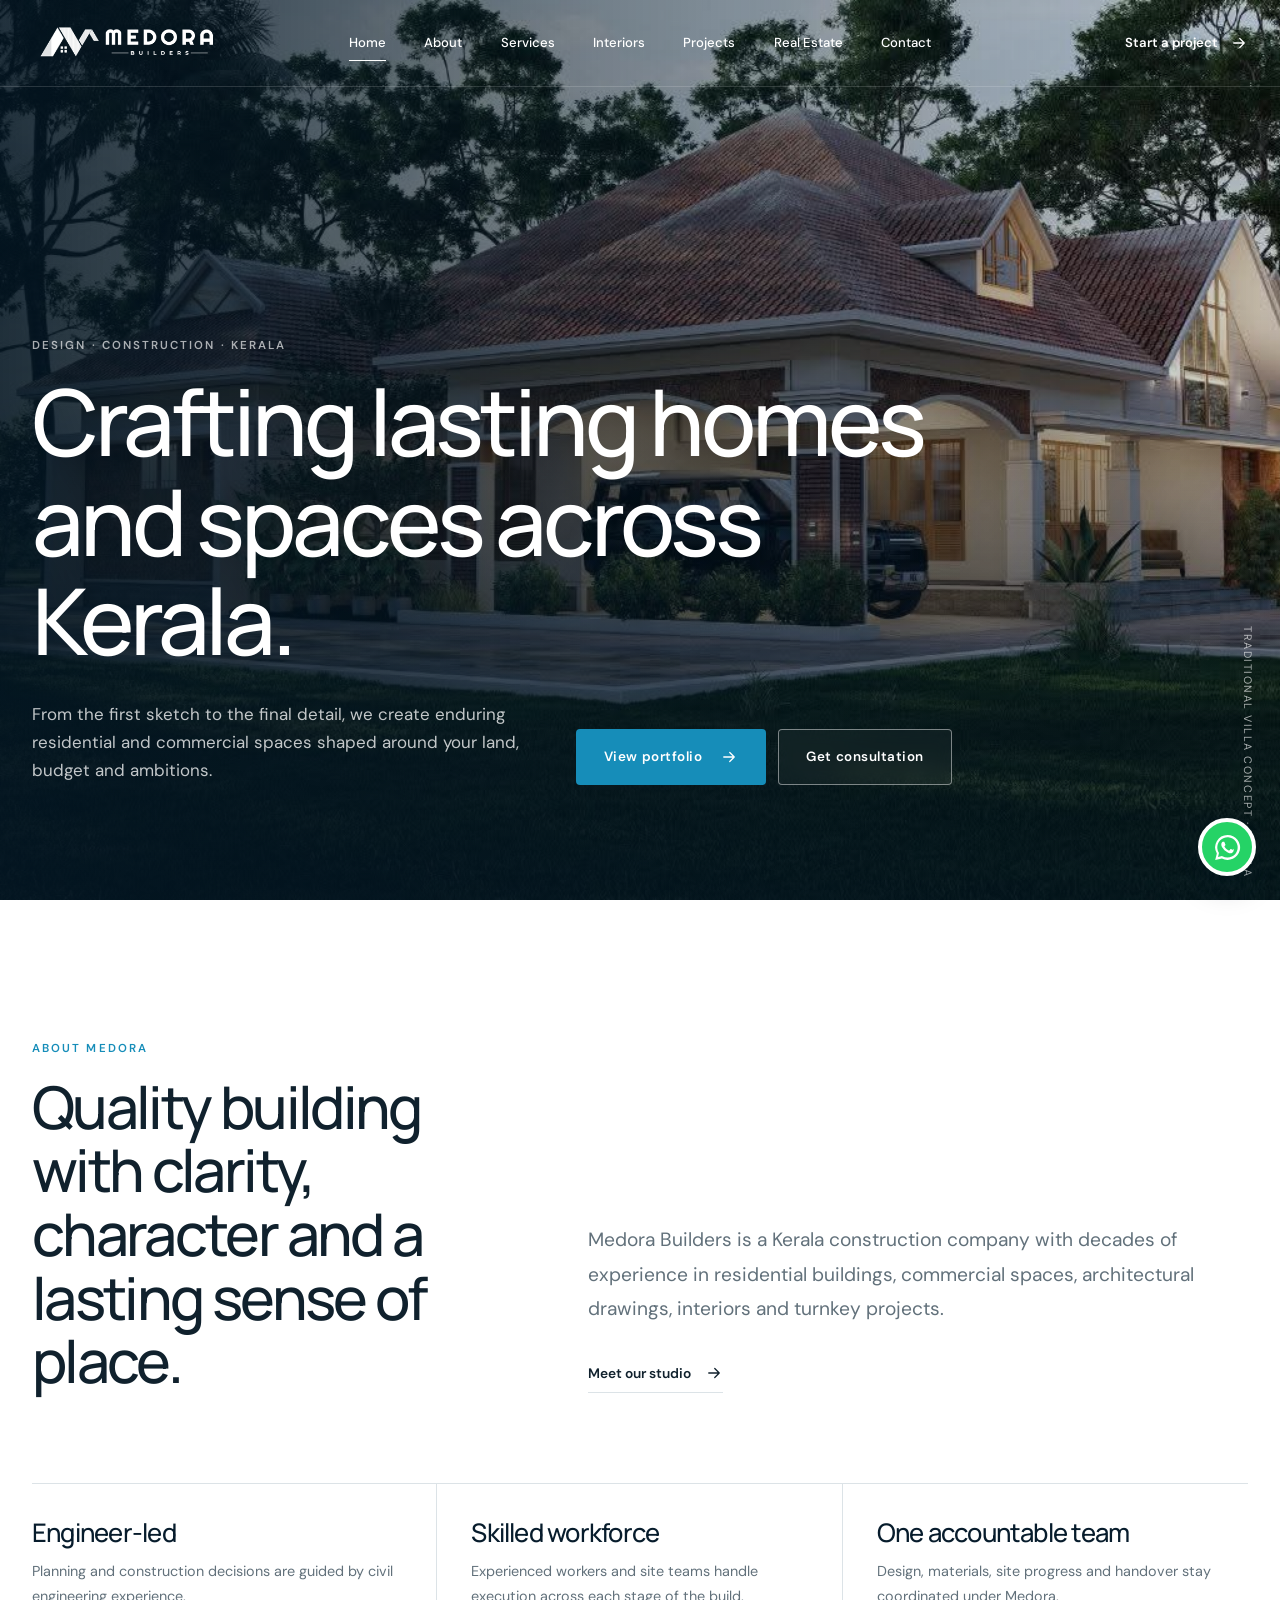
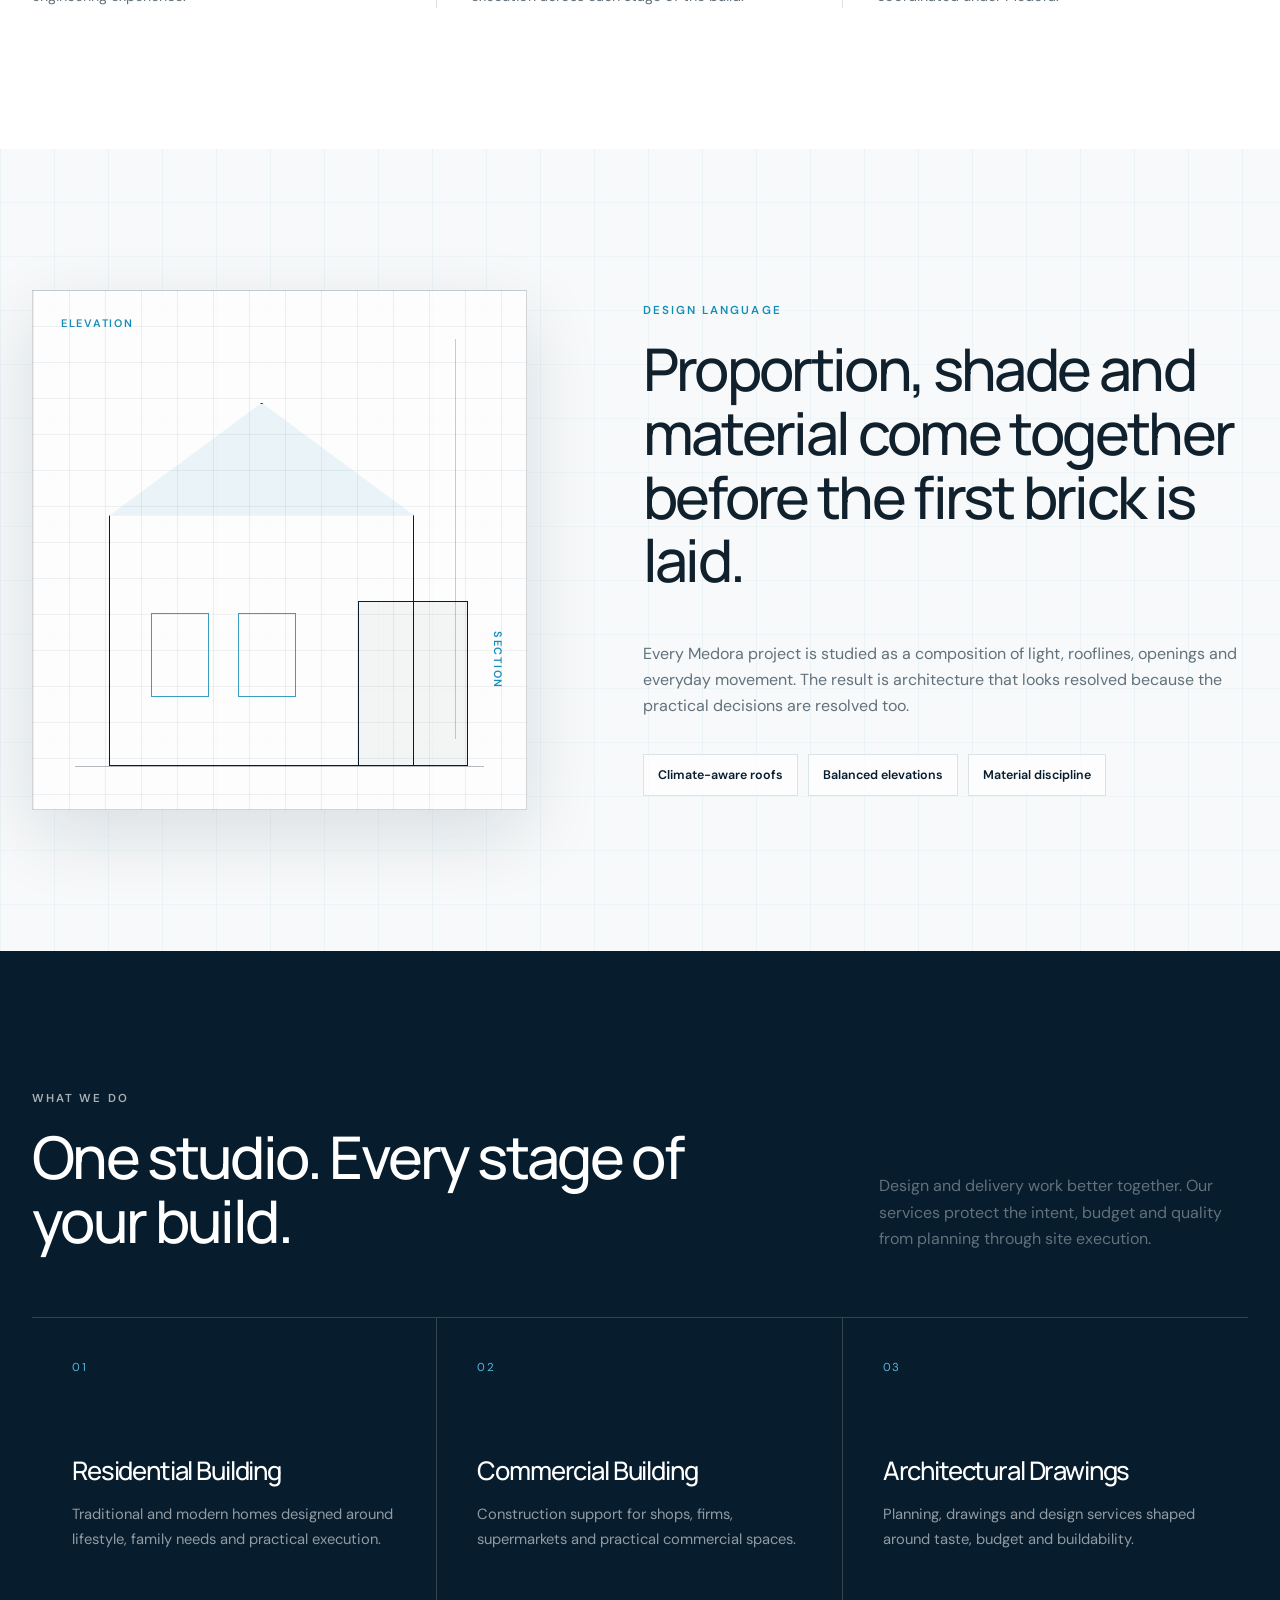
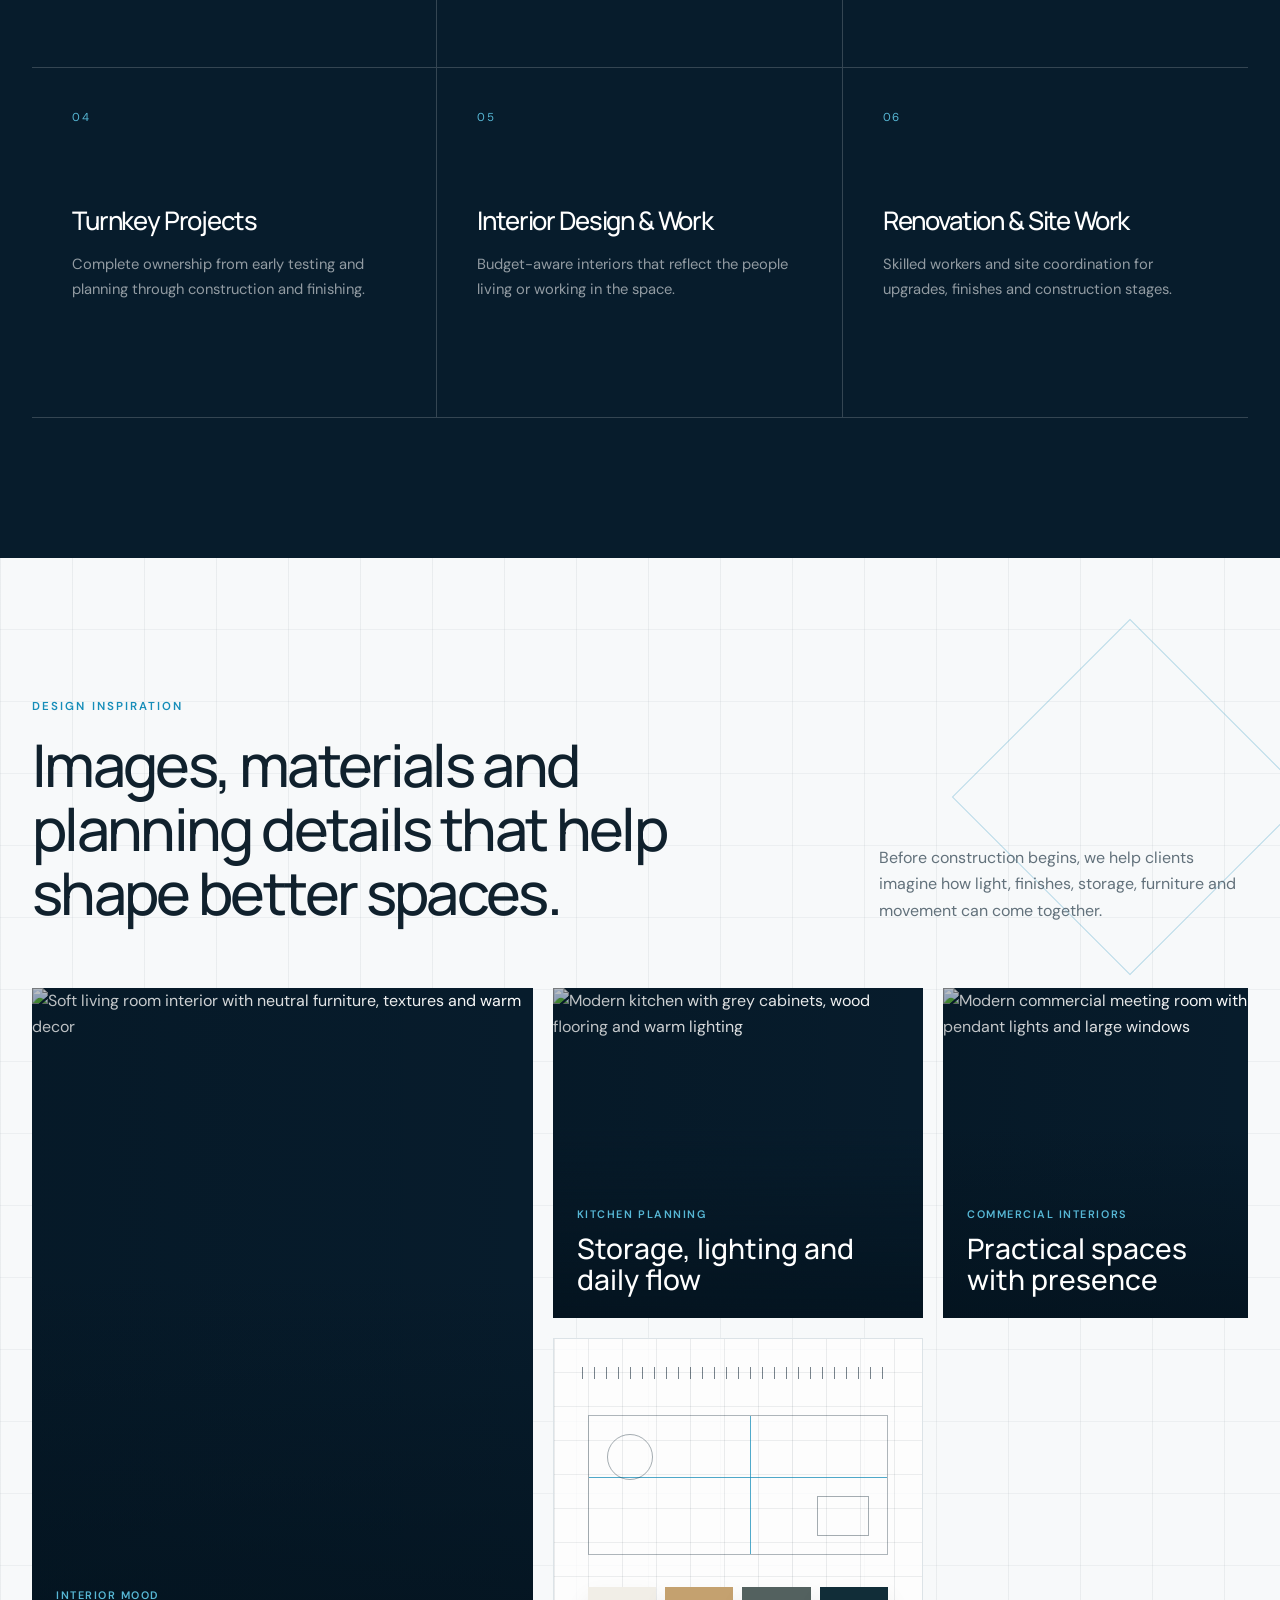
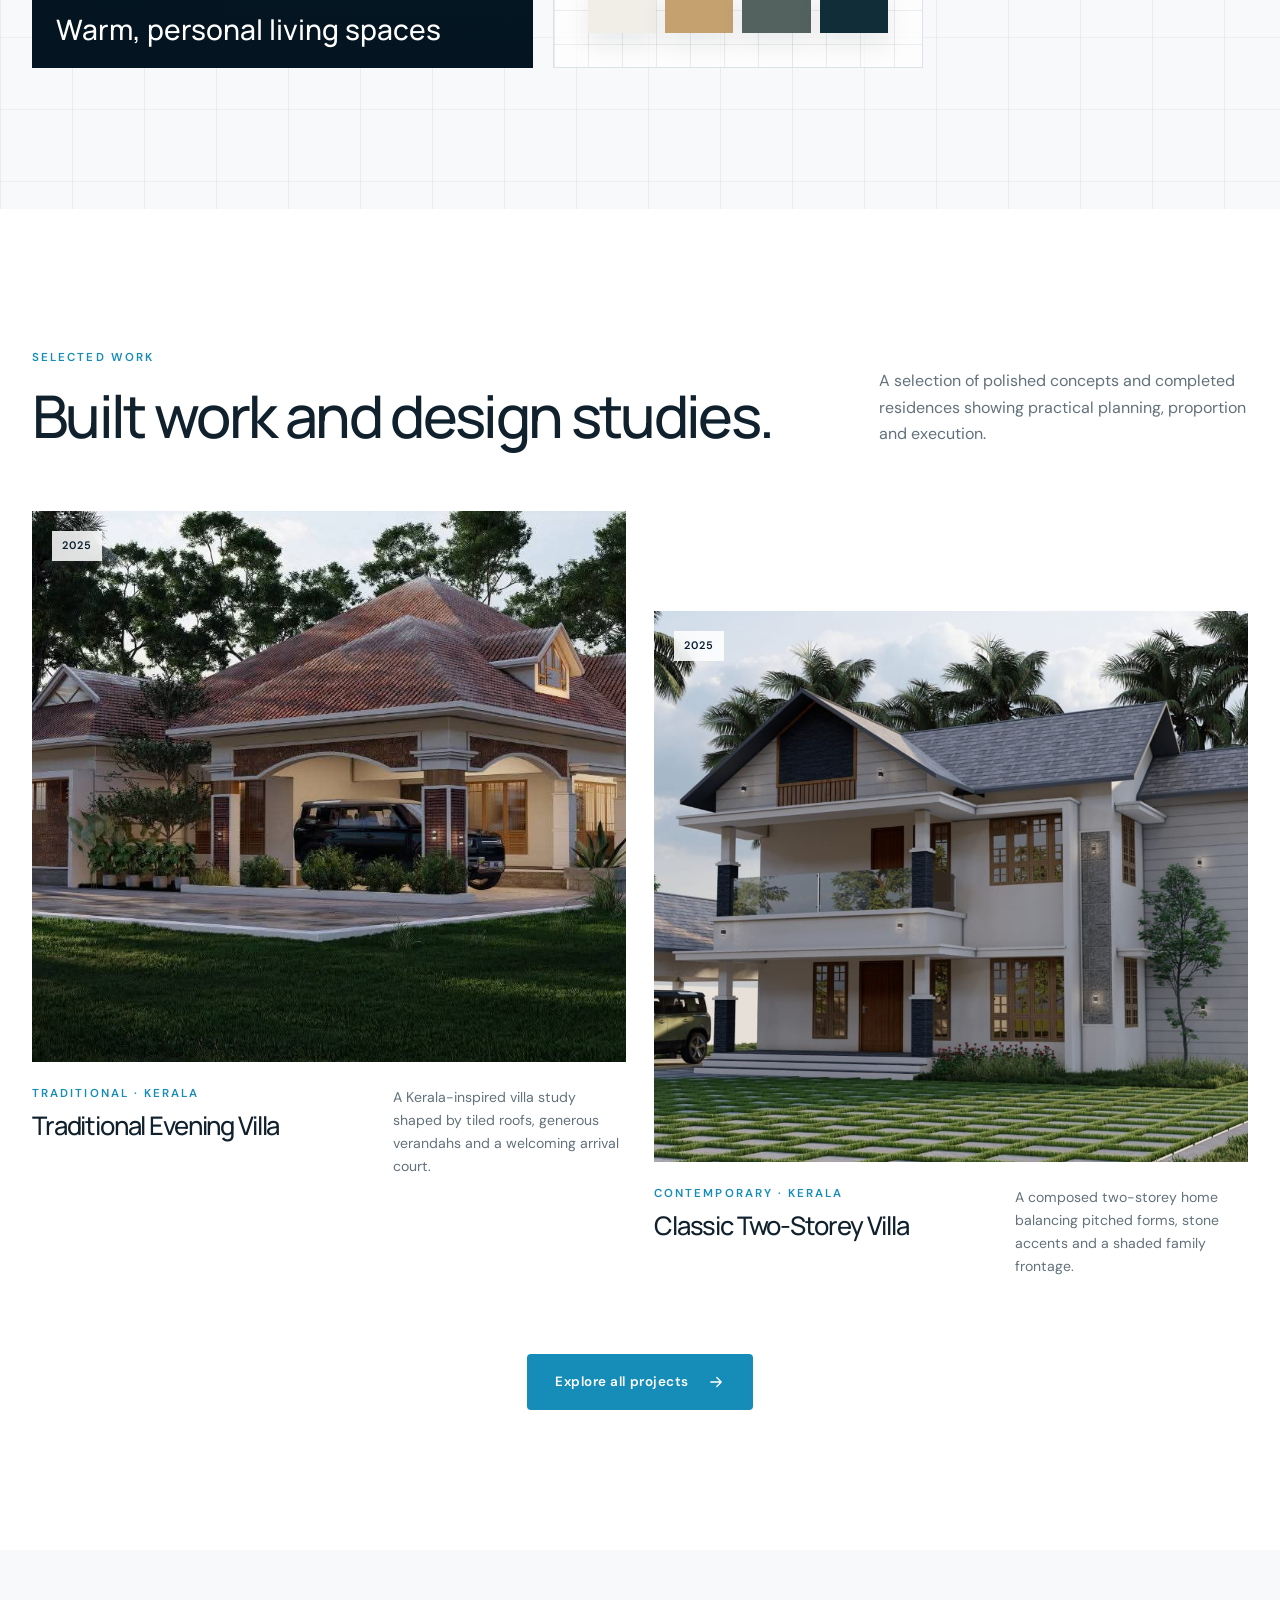
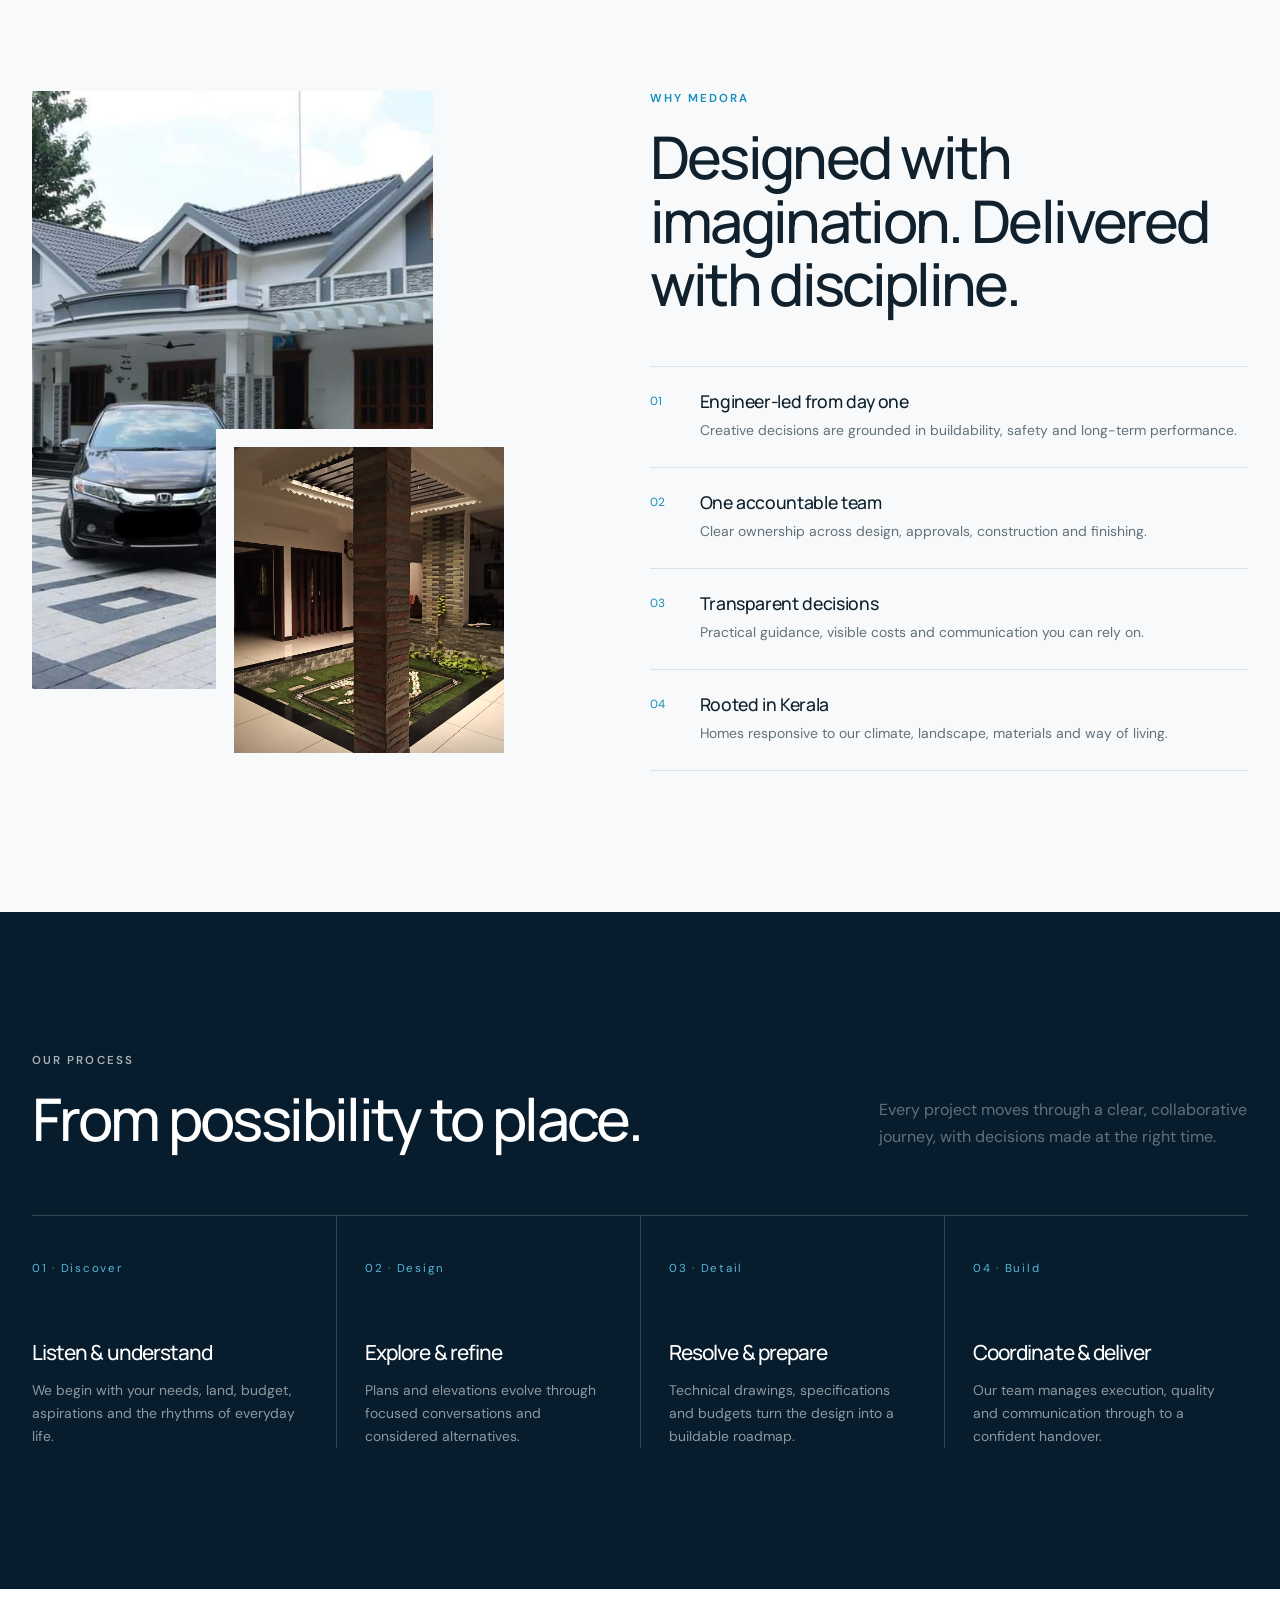
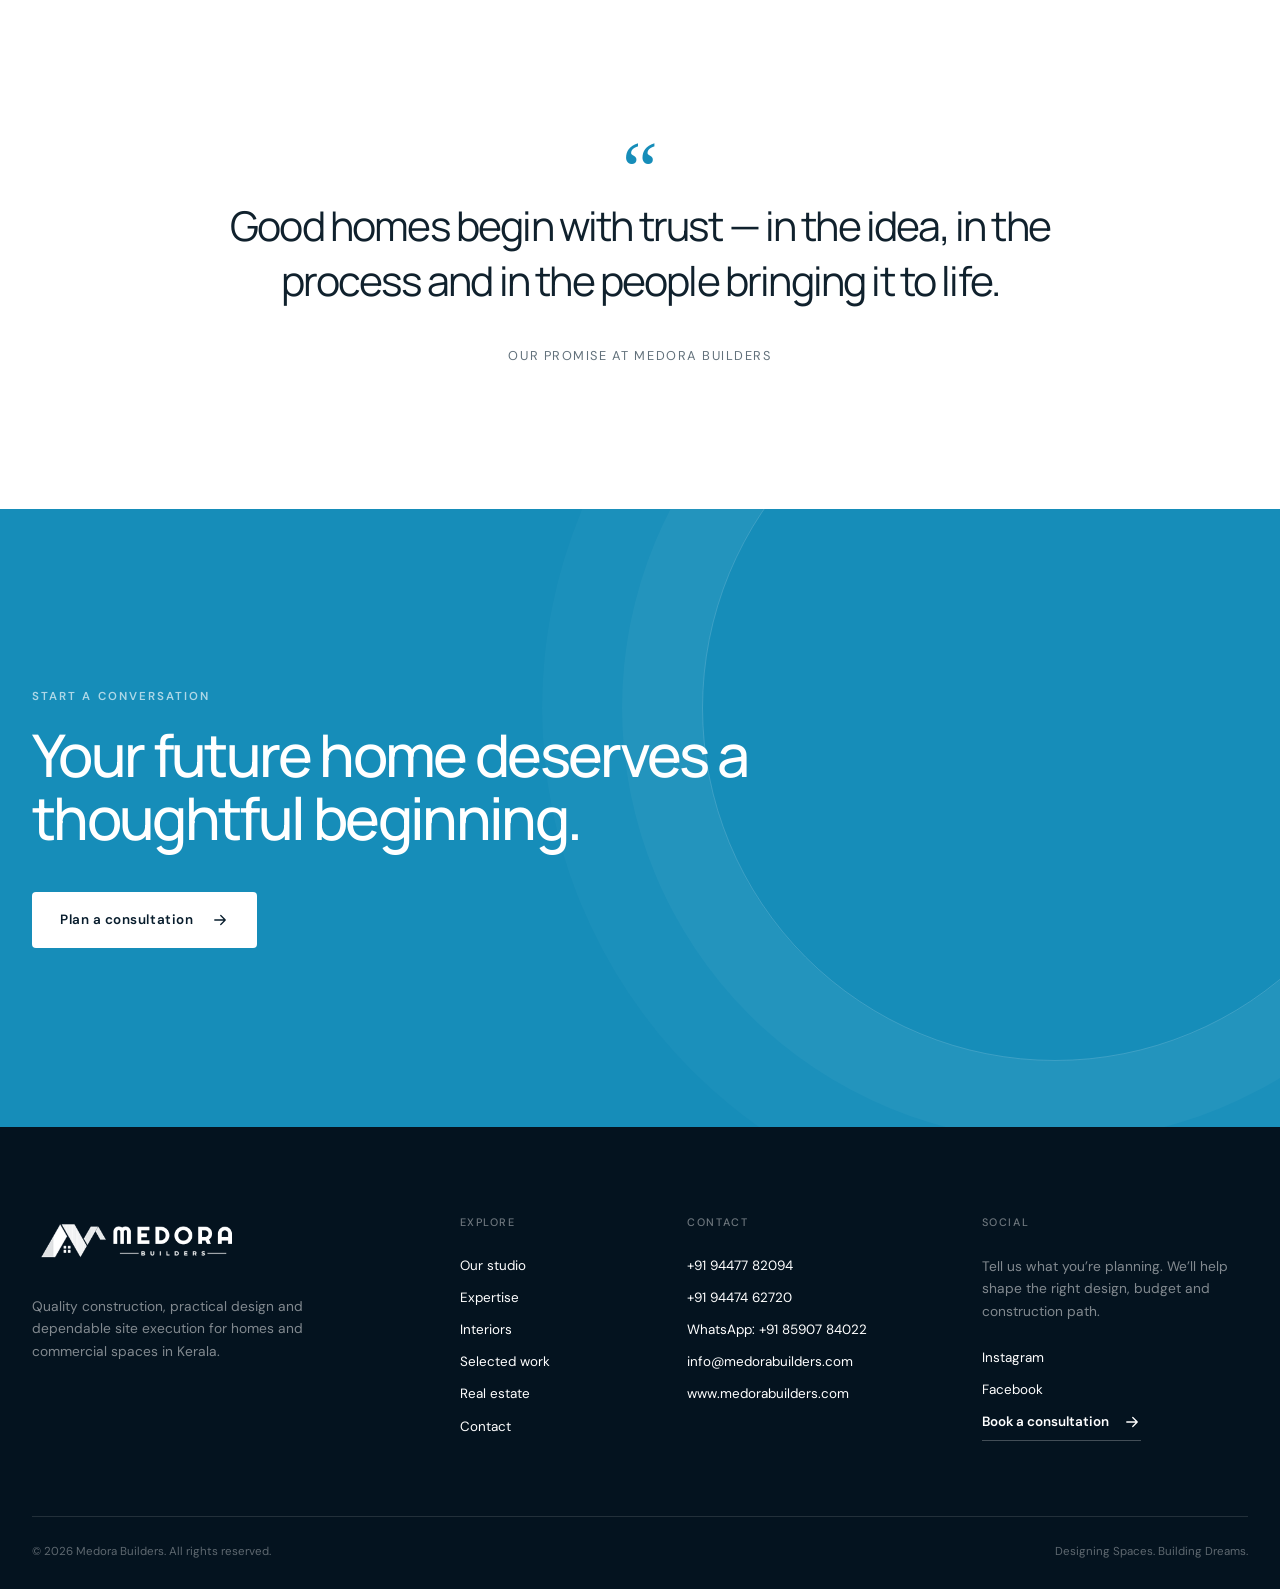
==== commit f3705acb: "Add Interior Design page & real-estate support Add a new interior-design.html page and extensive CSS" ====
--- a/index.html
+++ b/index.html
@@ -98,8 +98,38 @@
             <article class="service-card" data-reveal><span class="service-number">02</span><h3>Commercial Building</h3><p>Construction support for shops, firms, supermarkets and practical commercial spaces.</p></article>
             <article class="service-card" data-reveal><span class="service-number">03</span><h3>Architectural Drawings</h3><p>Planning, drawings and design services shaped around taste, budget and buildability.</p></article>
             <article class="service-card" data-reveal><span class="service-number">04</span><h3>Turnkey Projects</h3><p>Complete ownership from early testing and planning through construction and finishing.</p></article>
-            <article class="service-card" data-reveal><span class="service-number">05</span><h3>Interior Design &amp; Work</h3><p>Budget-aware interiors that reflect the people living or working in the space.</p></article>
+            <article class="service-card" data-reveal><span class="service-number">05</span><h3><a href="interior-design.html">Interior Design &amp; Work</a></h3><p>Budget-aware interiors that reflect the people living or working in the space.</p></article>
             <article class="service-card" data-reveal><span class="service-number">06</span><h3>Renovation &amp; Site Work</h3><p>Skilled workers and site coordination for upgrades, finishes and construction stages.</p></article>
+          </div>
+        </div>
+      </section>
+
+      <section class="section visual-inspiration">
+        <div class="container">
+          <div class="section-heading inline-heading" data-reveal>
+            <div>
+              <p class="section-kicker">Design inspiration</p>
+              <h2>Images, materials and planning details that help shape better spaces.</h2>
+            </div>
+            <p>Before construction begins, we help clients imagine how light, finishes, storage, furniture and movement can come together.</p>
+          </div>
+          <div class="inspiration-grid">
+            <article class="inspiration-card inspiration-card-large" data-reveal>
+              <img src="https://images.unsplash.com/photo-1631679706909-1844bbd07221?auto=format&amp;fit=crop&amp;q=80&amp;w=1600" alt="Soft living room interior with neutral furniture, textures and warm decor" loading="lazy">
+              <div class="inspiration-copy"><span>Interior mood</span><h3>Warm, personal living spaces</h3></div>
+            </article>
+            <article class="inspiration-card" data-reveal>
+              <img src="https://images.unsplash.com/photo-1600489000022-c2086d79f9d4?auto=format&amp;fit=crop&amp;q=80&amp;w=1200" alt="Modern kitchen with grey cabinets, wood flooring and warm lighting" loading="lazy">
+              <div class="inspiration-copy"><span>Kitchen planning</span><h3>Storage, lighting and daily flow</h3></div>
+            </article>
+            <article class="inspiration-card" data-reveal>
+              <img src="https://images.unsplash.com/photo-1497366811353-6870744d04b2?auto=format&amp;fit=crop&amp;q=80&amp;w=1200" alt="Modern commercial meeting room with pendant lights and large windows" loading="lazy">
+              <div class="inspiration-copy"><span>Commercial interiors</span><h3>Practical spaces with presence</h3></div>
+            </article>
+            <div class="inspiration-studio-board" data-reveal aria-hidden="true">
+              <div class="studio-board-plan"><span></span><span></span><span></span><span></span></div>
+              <div class="studio-board-swatches"><span></span><span></span><span></span><span></span></div>
+            </div>
           </div>
         </div>
       </section>
--- a/assets/css/styles.css
+++ b/assets/css/styles.css
@@ -798,6 +798,194 @@
   text-transform: uppercase;
 }
 
+.visual-inspiration {
+  position: relative;
+  overflow: hidden;
+  background:
+    linear-gradient(90deg, rgba(7, 28, 44, 0.055) 1px, transparent 1px),
+    linear-gradient(0deg, rgba(7, 28, 44, 0.045) 1px, transparent 1px),
+    var(--paper);
+  background-size: 72px 72px;
+}
+
+.visual-inspiration::before {
+  position: absolute;
+  top: 9%;
+  right: max(24px, calc((100vw - 1240px) / 2));
+  width: min(250px, 22vw);
+  aspect-ratio: 1;
+  border: 1px solid rgba(22, 141, 185, 0.28);
+  content: "";
+  transform: rotate(45deg);
+  animation: inspirationDrift 9s ease-in-out infinite;
+}
+
+.inspiration-grid {
+  position: relative;
+  z-index: 1;
+  display: grid;
+  grid-template-columns: 1.15fr 0.85fr 0.7fr;
+  grid-template-rows: 330px 330px;
+  gap: 20px;
+}
+
+.inspiration-card {
+  position: relative;
+  min-width: 0;
+  overflow: hidden;
+  color: var(--white);
+  background: var(--navy);
+}
+
+.inspiration-card-large {
+  grid-row: 1 / 3;
+}
+
+.inspiration-card img {
+  width: 100%;
+  height: 100%;
+  object-fit: cover;
+  transition: transform 0.9s cubic-bezier(0.2, 0.7, 0.2, 1);
+}
+
+.inspiration-card::after {
+  position: absolute;
+  inset: 0;
+  background:
+    linear-gradient(0deg, rgba(3, 18, 29, 0.76), transparent 58%),
+    linear-gradient(90deg, rgba(3, 18, 29, 0.28), transparent);
+  content: "";
+}
+
+.inspiration-card:hover img {
+  transform: scale(1.045);
+}
+
+.inspiration-copy {
+  position: absolute;
+  z-index: 1;
+  right: 24px;
+  bottom: 24px;
+  left: 24px;
+}
+
+.inspiration-copy span {
+  display: block;
+  margin-bottom: 9px;
+  color: var(--sky);
+  font-size: 0.68rem;
+  font-weight: 600;
+  letter-spacing: 0.14em;
+  text-transform: uppercase;
+}
+
+.inspiration-copy h3 {
+  max-width: 440px;
+  margin: 0;
+  font-size: clamp(1.25rem, 2.2vw, 1.9rem);
+  letter-spacing: 0;
+}
+
+.inspiration-studio-board {
+  position: relative;
+  overflow: hidden;
+  border: 1px solid var(--line);
+  background:
+    linear-gradient(90deg, rgba(7, 28, 44, 0.08) 1px, transparent 1px),
+    linear-gradient(0deg, rgba(7, 28, 44, 0.07) 1px, transparent 1px),
+    rgba(255, 255, 255, 0.72);
+  background-size: 34px 34px;
+}
+
+.inspiration-studio-board::before {
+  position: absolute;
+  top: 28px;
+  right: 28px;
+  left: 28px;
+  height: 12px;
+  background: repeating-linear-gradient(90deg, rgba(7, 28, 44, 0.54) 0 1px, transparent 1px 12px);
+  content: "";
+}
+
+.studio-board-plan {
+  position: absolute;
+  inset: 76px 34px 112px;
+  border: 1px solid rgba(7, 28, 44, 0.32);
+}
+
+.studio-board-plan span {
+  position: absolute;
+  display: block;
+}
+
+.studio-board-plan span:nth-child(1) {
+  top: 44%;
+  right: 0;
+  left: 0;
+  border-top: 1px solid rgba(22, 141, 185, 0.75);
+  animation: interiorDrawX 4.5s ease-in-out infinite;
+}
+
+.studio-board-plan span:nth-child(2) {
+  top: 0;
+  bottom: 0;
+  left: 54%;
+  border-left: 1px solid rgba(22, 141, 185, 0.75);
+  animation: interiorDrawY 4.9s ease-in-out infinite;
+}
+
+.studio-board-plan span:nth-child(3) {
+  right: 18px;
+  bottom: 18px;
+  width: 52px;
+  height: 40px;
+  border: 1px solid rgba(7, 28, 44, 0.36);
+}
+
+.studio-board-plan span:nth-child(4) {
+  top: 18px;
+  left: 18px;
+  width: 46px;
+  height: 46px;
+  border: 1px solid rgba(7, 28, 44, 0.36);
+  border-radius: 50%;
+}
+
+.studio-board-swatches {
+  position: absolute;
+  right: 34px;
+  bottom: 34px;
+  left: 34px;
+  display: grid;
+  grid-template-columns: repeat(4, 1fr);
+  gap: 9px;
+}
+
+.studio-board-swatches span {
+  height: 46px;
+  box-shadow: 0 12px 25px rgba(7, 28, 44, 0.08);
+  animation: swatchLift 4.4s ease-in-out infinite;
+}
+
+.studio-board-swatches span:nth-child(1) {
+  background: #f1eee7;
+}
+
+.studio-board-swatches span:nth-child(2) {
+  background: #c4a16f;
+  animation-delay: 0.2s;
+}
+
+.studio-board-swatches span:nth-child(3) {
+  background: #53615f;
+  animation-delay: 0.4s;
+}
+
+.studio-board-swatches span:nth-child(4) {
+  background: #112d38;
+  animation-delay: 0.6s;
+}
+
 .contact-banner {
   position: relative;
   padding: clamp(100px, 14vw, 190px) 0;
@@ -1230,6 +1418,42 @@
   object-fit: cover;
 }
 
+.property-feature-placeholder {
+  background:
+    linear-gradient(90deg, rgba(8, 37, 56, 0.92), rgba(8, 37, 56, 0.36)),
+    linear-gradient(90deg, rgba(87, 184, 214, 0.18) 1px, transparent 1px),
+    linear-gradient(0deg, rgba(87, 184, 214, 0.14) 1px, transparent 1px),
+    radial-gradient(circle at 74% 34%, rgba(87, 184, 214, 0.32), transparent 28%),
+    var(--navy);
+  background-size: auto, 58px 58px, 58px 58px, auto, auto;
+}
+
+.property-feature-placeholder::before,
+.property-feature-placeholder::after {
+  position: absolute;
+  content: "";
+}
+
+.property-feature-placeholder::before {
+  right: 11vw;
+  bottom: 18%;
+  width: min(520px, 46vw);
+  aspect-ratio: 1.35;
+  border: 1px solid rgba(255, 255, 255, 0.25);
+  border-top: 0;
+}
+
+.property-feature-placeholder::after {
+  right: calc(11vw - 1px);
+  bottom: calc(18% + min(190px, 17vw));
+  width: min(520px, 46vw);
+  height: min(230px, 19vw);
+  clip-path: polygon(0 100%, 50% 0, 100% 100%);
+  border: 1px solid rgba(87, 184, 214, 0.72);
+  border-bottom: 0;
+  background: rgba(87, 184, 214, 0.08);
+}
+
 .property-feature-content {
   position: relative;
   z-index: 1;
@@ -1273,6 +1497,55 @@
   height: 310px;
   overflow: hidden;
   background: #e7ecee;
+}
+
+.property-placeholder {
+  display: flex;
+  align-items: center;
+  justify-content: center;
+  color: var(--navy);
+  background:
+    linear-gradient(135deg, rgba(22, 141, 185, 0.12) 25%, transparent 25%) 0 0 / 28px 28px,
+    linear-gradient(225deg, rgba(7, 28, 44, 0.08) 25%, transparent 25%) 0 0 / 28px 28px,
+    linear-gradient(90deg, rgba(7, 28, 44, 0.1) 1px, transparent 1px),
+    linear-gradient(0deg, rgba(7, 28, 44, 0.08) 1px, transparent 1px),
+    var(--blue-soft);
+  background-size: 28px 28px, 28px 28px, 56px 56px, 56px 56px, auto;
+}
+
+.property-placeholder-content {
+  position: relative;
+  z-index: 1;
+  width: min(250px, calc(100% - 64px));
+  padding: 26px 22px;
+  border: 1px solid rgba(7, 28, 44, 0.2);
+  background: rgba(255, 255, 255, 0.76);
+  text-align: center;
+  backdrop-filter: blur(10px);
+  transition: transform 0.3s ease;
+}
+
+.property-placeholder:hover .property-placeholder-content {
+  transform: translateY(-4px);
+}
+
+.property-placeholder-content strong {
+  display: block;
+  margin-bottom: 8px;
+  font-family: "Manrope", Arial, sans-serif;
+  font-size: 1.15rem;
+  font-weight: 500;
+  letter-spacing: -0.02em;
+  line-height: 1.15;
+}
+
+.property-placeholder-content p {
+  margin: 0;
+  color: var(--muted);
+  font-size: 0.72rem;
+  font-weight: 600;
+  letter-spacing: 0.12em;
+  text-transform: uppercase;
 }
 
 .property-image img {
@@ -1732,6 +2005,602 @@
 
 .map-pin span {
   transform: rotate(45deg);
+}
+
+.interior-hero {
+  position: relative;
+  display: flex;
+  min-height: min(900px, 100svh);
+  align-items: flex-end;
+  overflow: hidden;
+  color: var(--white);
+  background: var(--navy);
+}
+
+.interior-hero::before {
+  position: absolute;
+  z-index: 1;
+  inset: 0;
+  background:
+    linear-gradient(90deg, rgba(3, 18, 29, 0.9) 0%, rgba(3, 18, 29, 0.62) 44%, rgba(3, 18, 29, 0.18) 100%),
+    linear-gradient(0deg, rgba(3, 18, 29, 0.82) 0%, transparent 62%);
+  content: "";
+}
+
+.interior-hero-media {
+  position: absolute;
+  inset: 0;
+}
+
+.interior-hero-media img {
+  width: 100%;
+  height: 100%;
+  object-fit: cover;
+}
+
+.interior-floating-board {
+  position: absolute;
+  z-index: 2;
+  right: max(34px, calc((100vw - 1240px) / 2));
+  bottom: 130px;
+  width: min(310px, 28vw);
+  aspect-ratio: 0.86;
+  border: 1px solid rgba(255, 255, 255, 0.24);
+  background: rgba(5, 28, 43, 0.42);
+  backdrop-filter: blur(16px);
+  animation: interiorFloat 7s ease-in-out infinite;
+}
+
+.interior-floating-board::before {
+  position: absolute;
+  inset: 18px;
+  border: 1px solid rgba(255, 255, 255, 0.12);
+  content: "";
+}
+
+.interior-mini-plan {
+  position: absolute;
+  top: 42px;
+  right: 34px;
+  left: 34px;
+  height: 145px;
+  border: 1px solid rgba(255, 255, 255, 0.5);
+}
+
+.interior-mini-plan span {
+  position: absolute;
+  display: block;
+  background: rgba(87, 184, 214, 0.74);
+}
+
+.interior-mini-plan span:nth-child(1) {
+  top: 46%;
+  right: 0;
+  left: 0;
+  height: 1px;
+  animation: interiorDrawX 3.8s ease-in-out infinite;
+}
+
+.interior-mini-plan span:nth-child(2) {
+  top: 0;
+  bottom: 0;
+  left: 42%;
+  width: 1px;
+  animation: interiorDrawY 4.2s ease-in-out infinite;
+}
+
+.interior-mini-plan span:nth-child(3) {
+  right: 18px;
+  bottom: 18px;
+  width: 48px;
+  height: 34px;
+  border: 1px solid rgba(255, 255, 255, 0.48);
+  background: transparent;
+}
+
+.interior-mini-plan span:nth-child(4) {
+  top: 18px;
+  left: 18px;
+  width: 42px;
+  height: 42px;
+  border-radius: 50%;
+  background: rgba(255, 255, 255, 0.16);
+}
+
+.interior-swatch-stack {
+  position: absolute;
+  right: 34px;
+  bottom: 42px;
+  left: 34px;
+  display: grid;
+  grid-template-columns: repeat(3, 1fr);
+  gap: 10px;
+}
+
+.interior-swatch-stack span {
+  height: 56px;
+  border: 1px solid rgba(255, 255, 255, 0.2);
+  animation: swatchLift 4s ease-in-out infinite;
+}
+
+.interior-swatch-stack span:nth-child(1) {
+  background: #c8b08a;
+}
+
+.interior-swatch-stack span:nth-child(2) {
+  background: #f3eee4;
+  animation-delay: 0.35s;
+}
+
+.interior-swatch-stack span:nth-child(3) {
+  background: #314447;
+  animation-delay: 0.7s;
+}
+
+.interior-measure-line {
+  position: absolute;
+  top: 220px;
+  right: 42px;
+  left: 42px;
+  height: 1px;
+  background: repeating-linear-gradient(90deg, rgba(255, 255, 255, 0.76) 0 10px, transparent 10px 18px);
+}
+
+.interior-measure-line::before,
+.interior-measure-line::after {
+  position: absolute;
+  top: -5px;
+  width: 1px;
+  height: 11px;
+  background: rgba(255, 255, 255, 0.76);
+  content: "";
+}
+
+.interior-measure-line::before {
+  left: 0;
+}
+
+.interior-measure-line::after {
+  right: 0;
+}
+
+.interior-hero-content {
+  position: relative;
+  z-index: 2;
+  padding: 170px 0 150px;
+}
+
+.interior-hero h1,
+.interior-intro h2,
+.interior-service-grid h3,
+.interior-showcase-copy h2,
+.interior-why-list h3,
+.interior-conversion h2 {
+  letter-spacing: 0;
+}
+
+.interior-hero h1 {
+  max-width: 1040px;
+  margin-bottom: 28px;
+  font-size: clamp(3.2rem, 6.8vw, 6.8rem);
+}
+
+.interior-hero-content > p:not(.section-kicker) {
+  max-width: 650px;
+  margin-bottom: 36px;
+  color: rgba(255, 255, 255, 0.76);
+  font-size: clamp(1.02rem, 1.4vw, 1.22rem);
+}
+
+.interior-hero-strip {
+  position: absolute;
+  z-index: 2;
+  right: 0;
+  bottom: 0;
+  left: 0;
+  display: grid;
+  border-top: 1px solid rgba(255, 255, 255, 0.16);
+  background: rgba(3, 18, 29, 0.62);
+  grid-template-columns: repeat(4, 1fr);
+  backdrop-filter: blur(14px);
+}
+
+.interior-hero-strip span {
+  min-width: 0;
+  padding: 21px 24px;
+  border-right: 1px solid rgba(255, 255, 255, 0.16);
+  font-size: 0.72rem;
+  font-weight: 600;
+  letter-spacing: 0.12em;
+  line-height: 1.35;
+  text-transform: uppercase;
+}
+
+.interior-hero-strip span:last-child {
+  border-right: 0;
+}
+
+.interior-intro {
+  display: grid;
+  grid-template-columns: minmax(280px, 0.88fr) minmax(420px, 1.12fr);
+  gap: clamp(58px, 9vw, 130px);
+}
+
+.interior-intro h2 {
+  margin-bottom: 0;
+}
+
+.interior-proof-row {
+  display: grid;
+  margin-top: 48px;
+  border-top: 1px solid var(--line);
+  grid-template-columns: repeat(3, 1fr);
+}
+
+.interior-proof-row div {
+  padding: 28px 26px 0 0;
+  border-right: 1px solid var(--line);
+}
+
+.interior-proof-row div + div {
+  padding-left: 26px;
+}
+
+.interior-proof-row div:last-child {
+  border-right: 0;
+}
+
+.interior-proof-row strong,
+.interior-proof-row span {
+  display: block;
+}
+
+.interior-proof-row strong {
+  margin-bottom: 9px;
+  color: var(--navy);
+  font-family: "Manrope", Arial, sans-serif;
+  font-size: clamp(1.65rem, 3vw, 2.6rem);
+  font-weight: 500;
+  line-height: 1;
+}
+
+.interior-proof-row span {
+  color: var(--muted);
+  font-size: 0.84rem;
+  line-height: 1.5;
+}
+
+.interior-service-grid {
+  display: grid;
+  grid-template-columns: repeat(3, 1fr);
+  gap: 1px;
+  background: var(--line);
+}
+
+.interior-service-grid article {
+  min-height: 310px;
+  padding: 34px;
+  background: var(--white);
+}
+
+.interior-service-grid span {
+  display: inline-flex;
+  width: 42px;
+  height: 42px;
+  align-items: center;
+  justify-content: center;
+  margin-bottom: 68px;
+  border: 1px solid var(--line);
+  color: var(--blue);
+  font-size: 0.72rem;
+  font-weight: 600;
+}
+
+.interior-service-grid h3 {
+  margin-bottom: 14px;
+}
+
+.interior-service-grid p {
+  margin: 0;
+  color: var(--muted);
+  font-size: 0.9rem;
+}
+
+.interior-mood-section {
+  overflow: hidden;
+}
+
+.interior-moodboard {
+  display: grid;
+  grid-template-columns: 1.1fr 0.9fr 0.7fr;
+  grid-template-rows: 320px 320px;
+  gap: 20px;
+}
+
+.interior-mood-card {
+  position: relative;
+  min-width: 0;
+  overflow: hidden;
+  margin: 0;
+  background: var(--navy);
+}
+
+.interior-mood-large {
+  grid-row: 1 / 3;
+}
+
+.interior-mood-card img {
+  width: 100%;
+  height: 100%;
+  object-fit: cover;
+  transition: transform 0.8s cubic-bezier(0.2, 0.7, 0.2, 1);
+}
+
+.interior-mood-card::after {
+  position: absolute;
+  inset: 0;
+  background: linear-gradient(0deg, rgba(3, 18, 29, 0.72), transparent 58%);
+  content: "";
+}
+
+.interior-mood-card:hover img {
+  transform: scale(1.04);
+}
+
+.interior-mood-card figcaption {
+  position: absolute;
+  z-index: 1;
+  right: 24px;
+  bottom: 24px;
+  left: 24px;
+  color: var(--white);
+}
+
+.interior-mood-card figcaption span,
+.interior-mood-card figcaption strong {
+  display: block;
+}
+
+.interior-mood-card figcaption span {
+  margin-bottom: 8px;
+  color: var(--sky);
+  font-size: 0.68rem;
+  font-weight: 600;
+  letter-spacing: 0.14em;
+  text-transform: uppercase;
+}
+
+.interior-mood-card figcaption strong {
+  font-family: "Manrope", Arial, sans-serif;
+  font-size: clamp(1.2rem, 2vw, 1.65rem);
+  font-weight: 500;
+  letter-spacing: 0;
+  line-height: 1.15;
+}
+
+.interior-design-lab {
+  position: relative;
+  overflow: hidden;
+  border: 1px solid var(--line);
+  background:
+    linear-gradient(90deg, rgba(7, 28, 44, 0.08) 1px, transparent 1px),
+    linear-gradient(0deg, rgba(7, 28, 44, 0.07) 1px, transparent 1px),
+    var(--paper);
+  background-size: 34px 34px;
+}
+
+.lab-ruler {
+  position: absolute;
+  top: 28px;
+  right: 28px;
+  left: 28px;
+  height: 10px;
+  background: repeating-linear-gradient(90deg, var(--navy) 0 1px, transparent 1px 13px);
+  opacity: 0.45;
+}
+
+.lab-grid {
+  position: absolute;
+  inset: 70px 34px 110px;
+  border: 1px solid rgba(7, 28, 44, 0.28);
+}
+
+.lab-grid span {
+  position: absolute;
+  display: block;
+  border-color: rgba(22, 141, 185, 0.65);
+}
+
+.lab-grid span:nth-child(1) {
+  top: 45%;
+  right: 0;
+  left: 0;
+  border-top: 1px solid;
+  animation: interiorDrawX 4.4s ease-in-out infinite;
+}
+
+.lab-grid span:nth-child(2) {
+  top: 0;
+  bottom: 0;
+  left: 52%;
+  border-left: 1px solid;
+  animation: interiorDrawY 4.8s ease-in-out infinite;
+}
+
+.lab-grid span:nth-child(3) {
+  right: 18px;
+  bottom: 18px;
+  width: 54px;
+  height: 42px;
+  border: 1px solid;
+}
+
+.lab-grid span:nth-child(4) {
+  top: 18px;
+  left: 18px;
+  width: 46px;
+  height: 46px;
+  border: 1px solid;
+  border-radius: 50%;
+}
+
+.lab-swatches {
+  position: absolute;
+  right: 34px;
+  bottom: 34px;
+  left: 34px;
+  display: grid;
+  grid-template-columns: repeat(4, 1fr);
+  gap: 9px;
+}
+
+.lab-swatches span {
+  height: 44px;
+  animation: swatchLift 4.5s ease-in-out infinite;
+}
+
+.lab-swatches span:nth-child(1) {
+  background: #f0ece3;
+}
+
+.lab-swatches span:nth-child(2) {
+  background: #bb9f78;
+  animation-delay: 0.2s;
+}
+
+.lab-swatches span:nth-child(3) {
+  background: #566361;
+  animation-delay: 0.4s;
+}
+
+.lab-swatches span:nth-child(4) {
+  background: #172d36;
+  animation-delay: 0.6s;
+}
+
+.interior-showcase-grid {
+  display: grid;
+  grid-template-columns: minmax(360px, 0.95fr) minmax(420px, 1.05fr);
+  align-items: center;
+  gap: clamp(58px, 9vw, 130px);
+}
+
+.interior-showcase-image {
+  height: min(690px, 72vw);
+  min-height: 520px;
+  overflow: hidden;
+}
+
+.interior-showcase-image img {
+  width: 100%;
+  height: 100%;
+  object-fit: cover;
+}
+
+.interior-showcase-copy p:not(.section-kicker) {
+  max-width: 640px;
+  color: var(--muted);
+}
+
+.interior-why-list {
+  display: grid;
+  margin-top: 42px;
+  border-top: 1px solid var(--line);
+}
+
+.interior-why-list article {
+  display: grid;
+  padding: 24px 0;
+  border-bottom: 1px solid var(--line);
+  grid-template-columns: 50px 0.72fr 1fr;
+  gap: 22px;
+}
+
+.interior-why-list span {
+  color: var(--blue);
+  font-size: 0.72rem;
+  font-weight: 600;
+}
+
+.interior-why-list h3 {
+  margin: 0;
+  font-size: 1.12rem;
+}
+
+.interior-why-list p {
+  margin: 0;
+  color: var(--muted);
+  font-size: 0.87rem;
+}
+
+.interior-conversion {
+  max-width: 1040px;
+  text-align: center;
+}
+
+.interior-conversion h2 {
+  margin-bottom: 34px;
+}
+
+.interior-conversion-actions {
+  display: flex;
+  align-items: center;
+  justify-content: center;
+  gap: 22px;
+}
+
+@keyframes interiorFloat {
+  0%,
+  100% {
+    transform: translateY(0);
+  }
+  50% {
+    transform: translateY(-14px);
+  }
+}
+
+@keyframes interiorDrawX {
+  0%,
+  100% {
+    transform: scaleX(0.72);
+    transform-origin: left;
+  }
+  50% {
+    transform: scaleX(1);
+    transform-origin: left;
+  }
+}
+
+@keyframes interiorDrawY {
+  0%,
+  100% {
+    transform: scaleY(0.72);
+    transform-origin: top;
+  }
+  50% {
+    transform: scaleY(1);
+    transform-origin: top;
+  }
+}
+
+@keyframes swatchLift {
+  0%,
+  100% {
+    transform: translateY(0);
+  }
+  50% {
+    transform: translateY(-6px);
+  }
+}
+
+@keyframes inspirationDrift {
+  0%,
+  100% {
+    transform: translateY(0) rotate(45deg);
+  }
+  50% {
+    transform: translateY(18px) rotate(45deg);
+  }
 }
 
 .site-footer {
@@ -1926,13 +2795,58 @@
     grid-template-columns: repeat(2, 1fr);
   }
 
+  .inspiration-grid {
+    grid-template-columns: repeat(2, 1fr);
+    grid-template-rows: 380px 320px 300px;
+  }
+
+  .inspiration-card-large {
+    grid-column: 1 / -1;
+    grid-row: auto;
+  }
+
+  .inspiration-studio-board {
+    grid-column: 1 / -1;
+  }
+
   .architectural-grid,
-  .real-estate-support {
+  .real-estate-support,
+  .interior-intro,
+  .interior-showcase-grid {
     grid-template-columns: 1fr;
   }
 
   .architectural-board {
     min-height: 470px;
+  }
+
+  .interior-service-grid {
+    grid-template-columns: repeat(2, 1fr);
+  }
+
+  .interior-floating-board {
+    right: 24px;
+    width: 250px;
+    opacity: 0.82;
+  }
+
+  .interior-moodboard {
+    grid-template-columns: repeat(2, 1fr);
+    grid-template-rows: 360px 320px 300px;
+  }
+
+  .interior-mood-large {
+    grid-column: 1 / -1;
+    grid-row: auto;
+  }
+
+  .interior-design-lab {
+    grid-column: 1 / -1;
+  }
+
+  .interior-showcase-image {
+    height: 560px;
+    min-height: 0;
   }
 
   .property-grid {
@@ -2009,6 +2923,10 @@
     min-height: 780px;
   }
 
+  .interior-hero {
+    min-height: 820px;
+  }
+
   .hero::before {
     background:
       linear-gradient(90deg, rgba(3, 21, 34, 0.83), rgba(3, 21, 34, 0.2)),
@@ -2020,9 +2938,27 @@
     padding-bottom: 60px;
   }
 
+  .interior-hero-content {
+    padding-top: 132px;
+    padding-bottom: 165px;
+  }
+
   .hero-content h1 {
     margin-bottom: 24px;
     font-size: clamp(2.85rem, 13vw, 4rem);
+  }
+
+  .interior-hero h1 {
+    overflow-wrap: anywhere;
+    font-size: clamp(2.65rem, 12vw, 3.75rem);
+  }
+
+  .interior-hero-content > p:not(.section-kicker) {
+    line-height: 1.58;
+  }
+
+  .interior-floating-board {
+    display: none;
   }
 
   .hero-intro,
@@ -2059,6 +2995,76 @@
     display: none;
   }
 
+  .interior-hero-strip {
+    grid-template-columns: repeat(2, 1fr);
+  }
+
+  .interior-hero-strip span {
+    padding: 15px 17px;
+    font-size: 0.64rem;
+  }
+
+  .interior-proof-row {
+    grid-template-columns: 1fr;
+  }
+
+  .interior-proof-row div,
+  .interior-proof-row div + div {
+    padding: 22px 0;
+    border-right: 0;
+    border-bottom: 1px solid var(--line);
+  }
+
+  .interior-service-grid {
+    grid-template-columns: 1fr;
+  }
+
+  .interior-service-grid article {
+    min-height: 255px;
+    padding: 28px;
+  }
+
+  .interior-service-grid span {
+    margin-bottom: 44px;
+  }
+
+  .interior-moodboard {
+    display: block;
+  }
+
+  .interior-mood-card,
+  .interior-design-lab {
+    width: 100%;
+    height: 330px;
+    margin-bottom: 14px;
+  }
+
+  .interior-mood-large {
+    height: 430px;
+  }
+
+  .interior-showcase-image {
+    height: 430px;
+  }
+
+  .interior-why-list article {
+    grid-template-columns: 42px 1fr;
+    gap: 12px 18px;
+  }
+
+  .interior-why-list p {
+    grid-column: 2;
+  }
+
+  .interior-conversion {
+    text-align: left;
+  }
+
+  .interior-conversion-actions {
+    align-items: flex-start;
+    flex-direction: column;
+  }
+
   .stats-row {
     margin-top: 58px;
     grid-template-columns: 1fr;
@@ -2122,6 +3128,42 @@
 
   .process-list {
     grid-template-columns: 1fr;
+  }
+
+  .visual-inspiration::before {
+    right: -80px;
+    width: 210px;
+  }
+
+  .inspiration-grid {
+    display: block;
+  }
+
+  .inspiration-card,
+  .inspiration-studio-board {
+    width: 100%;
+    height: 320px;
+    margin-bottom: 14px;
+  }
+
+  .inspiration-card-large {
+    height: 430px;
+  }
+
+  .inspiration-copy {
+    right: 20px;
+    bottom: 20px;
+    left: 20px;
+  }
+
+  .studio-board-plan {
+    inset: 68px 28px 104px;
+  }
+
+  .studio-board-swatches {
+    right: 28px;
+    bottom: 28px;
+    left: 28px;
   }
 
   .process-item,
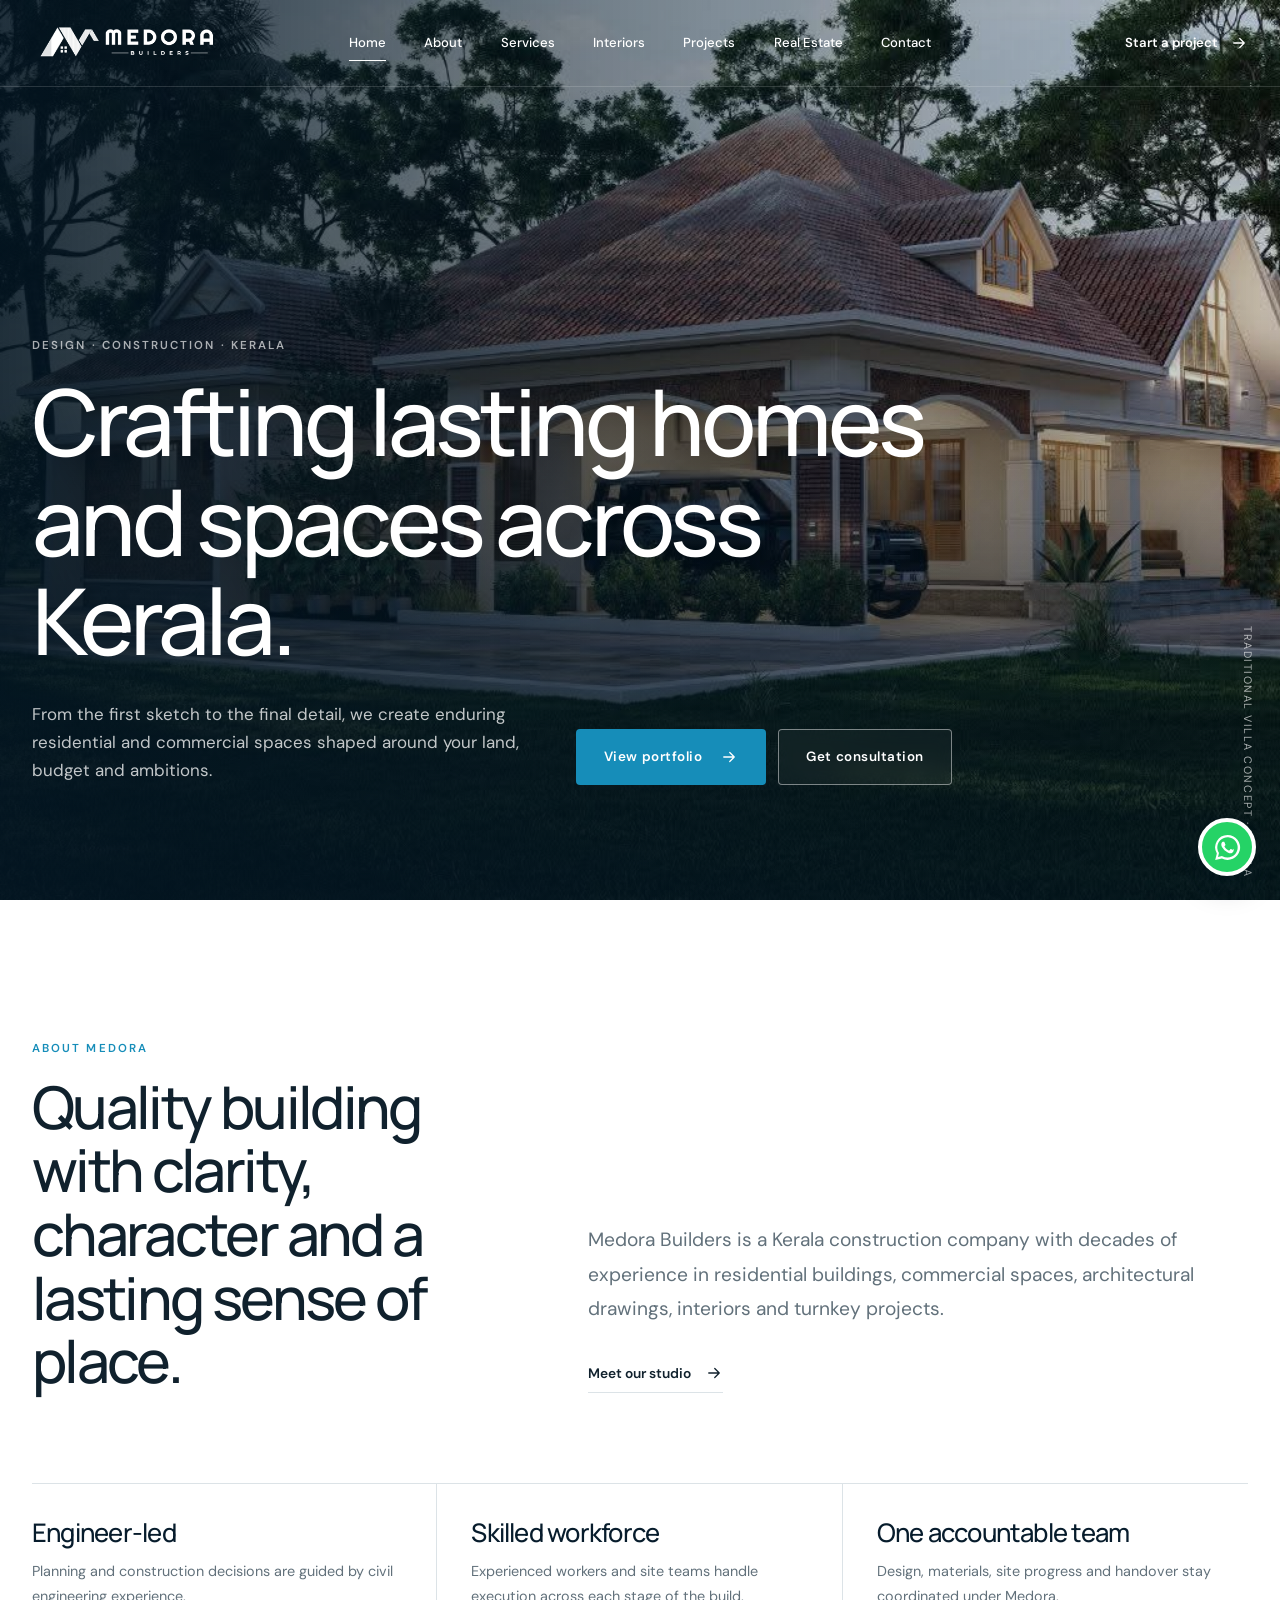
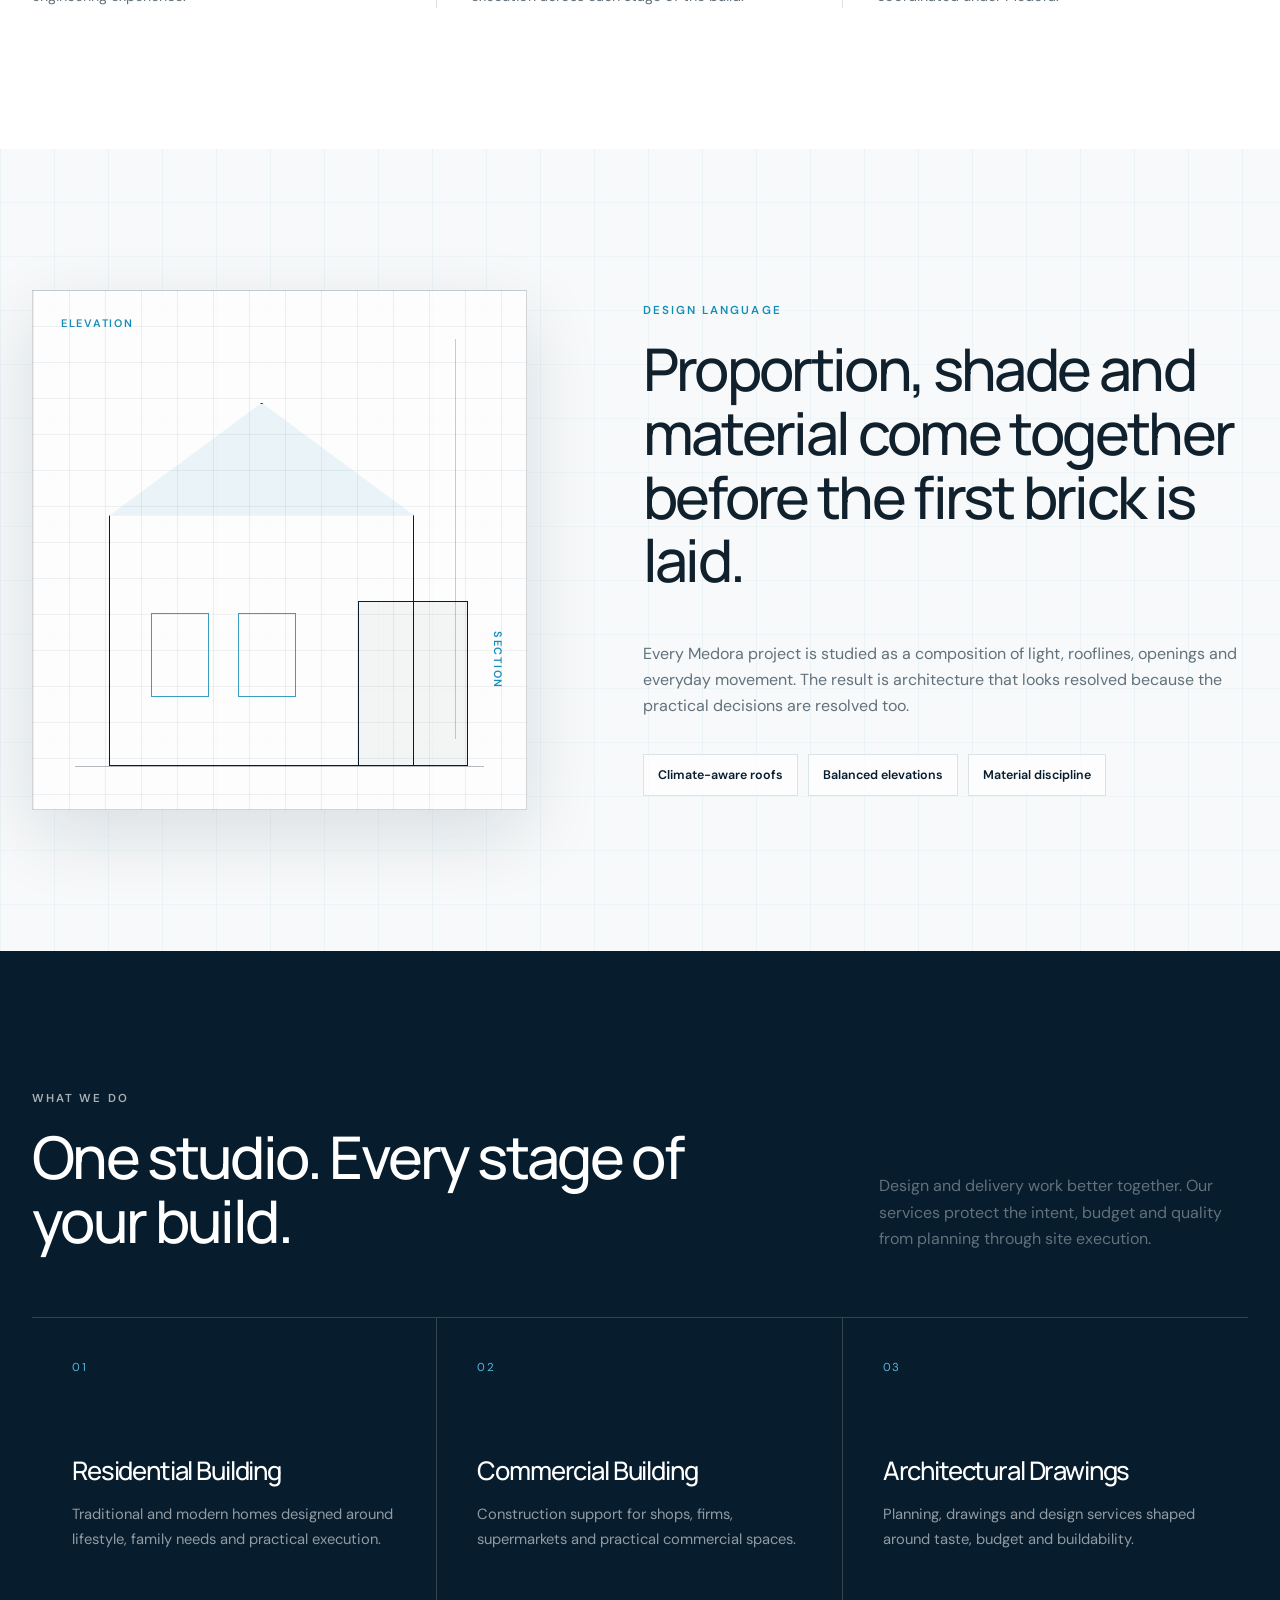
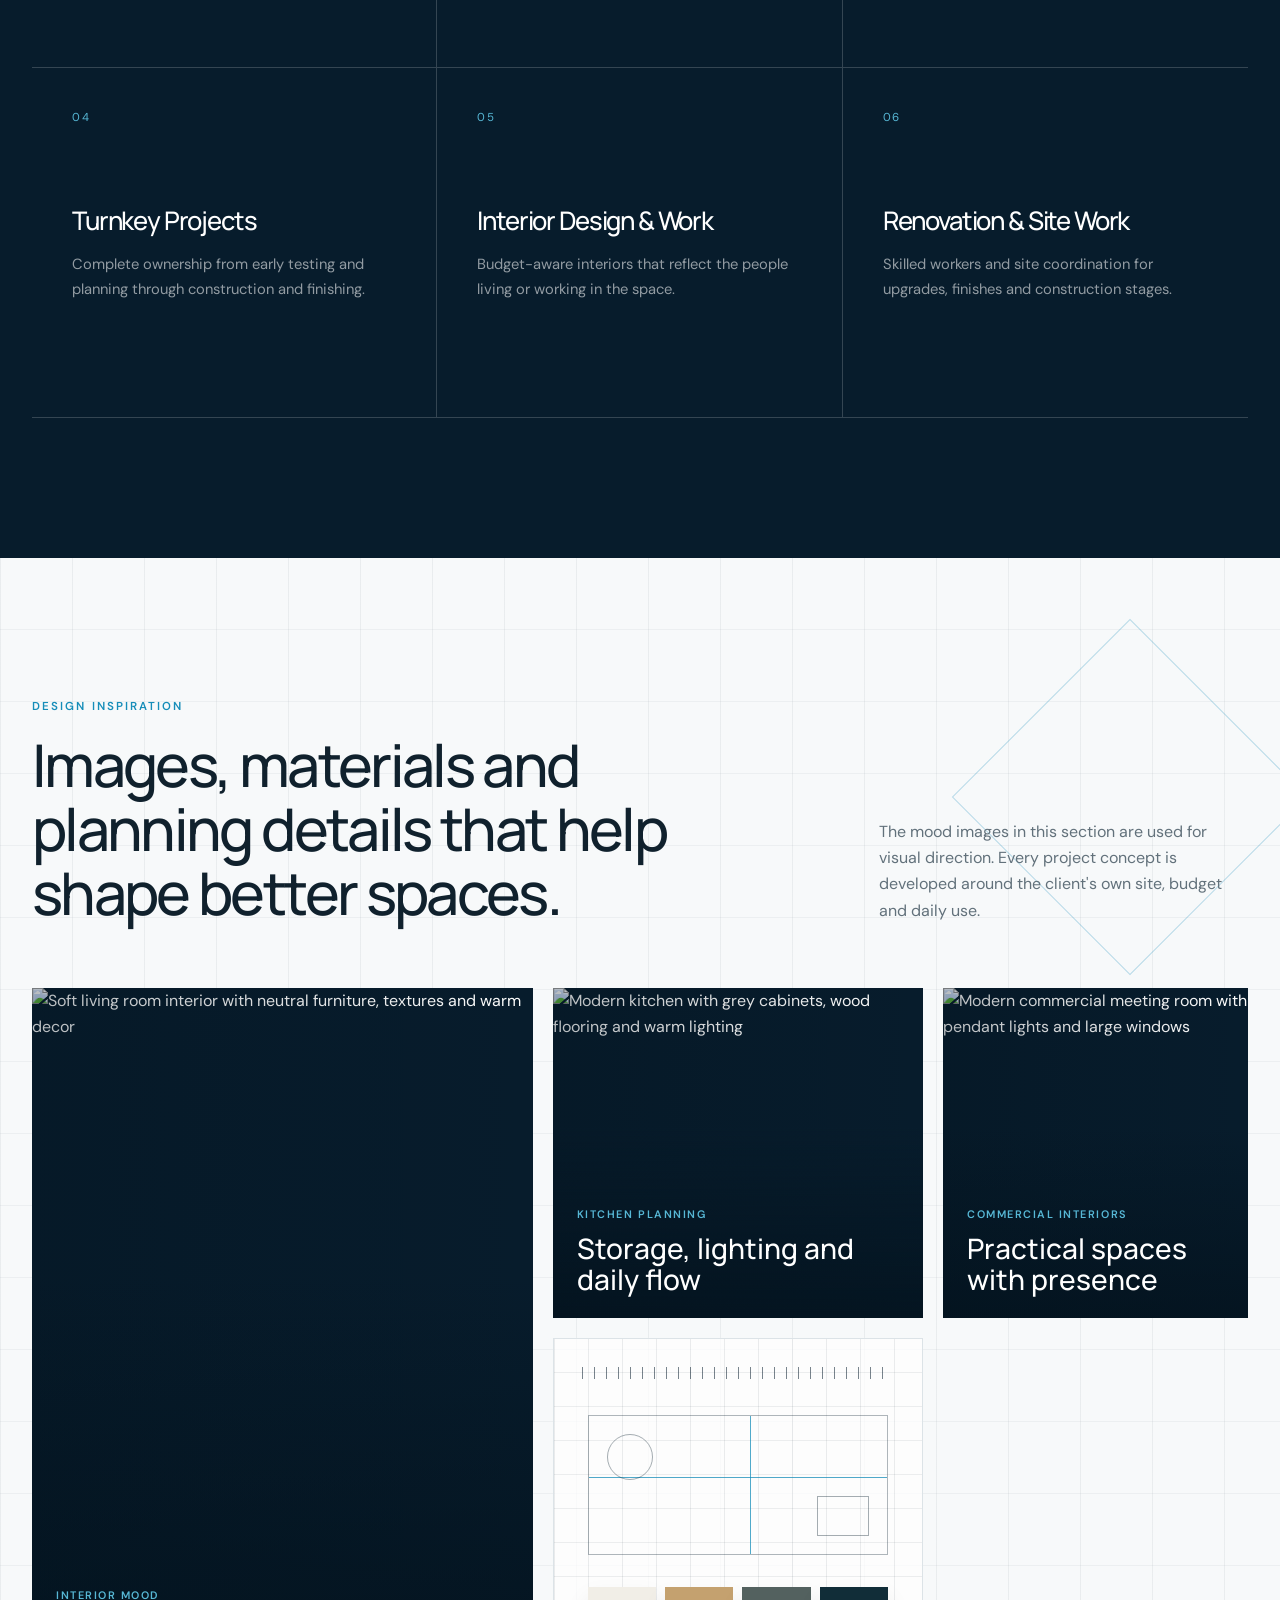
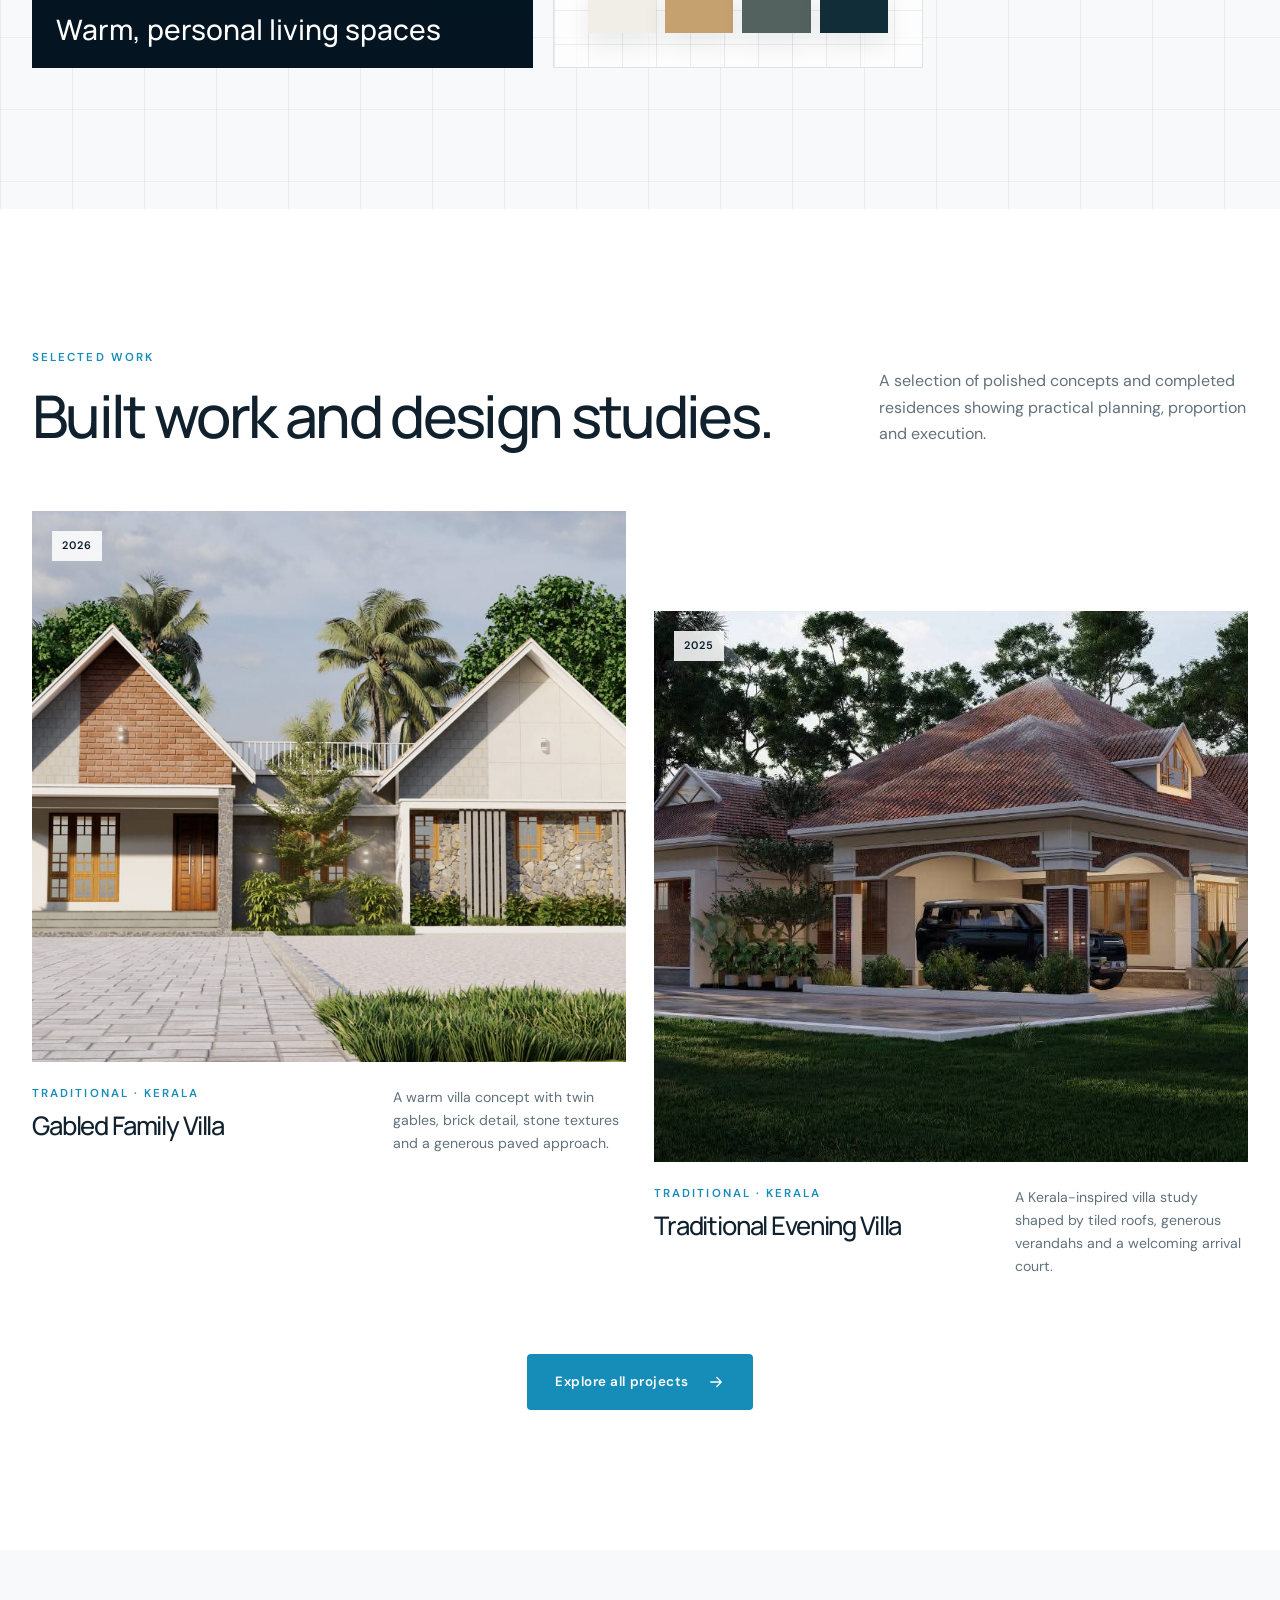
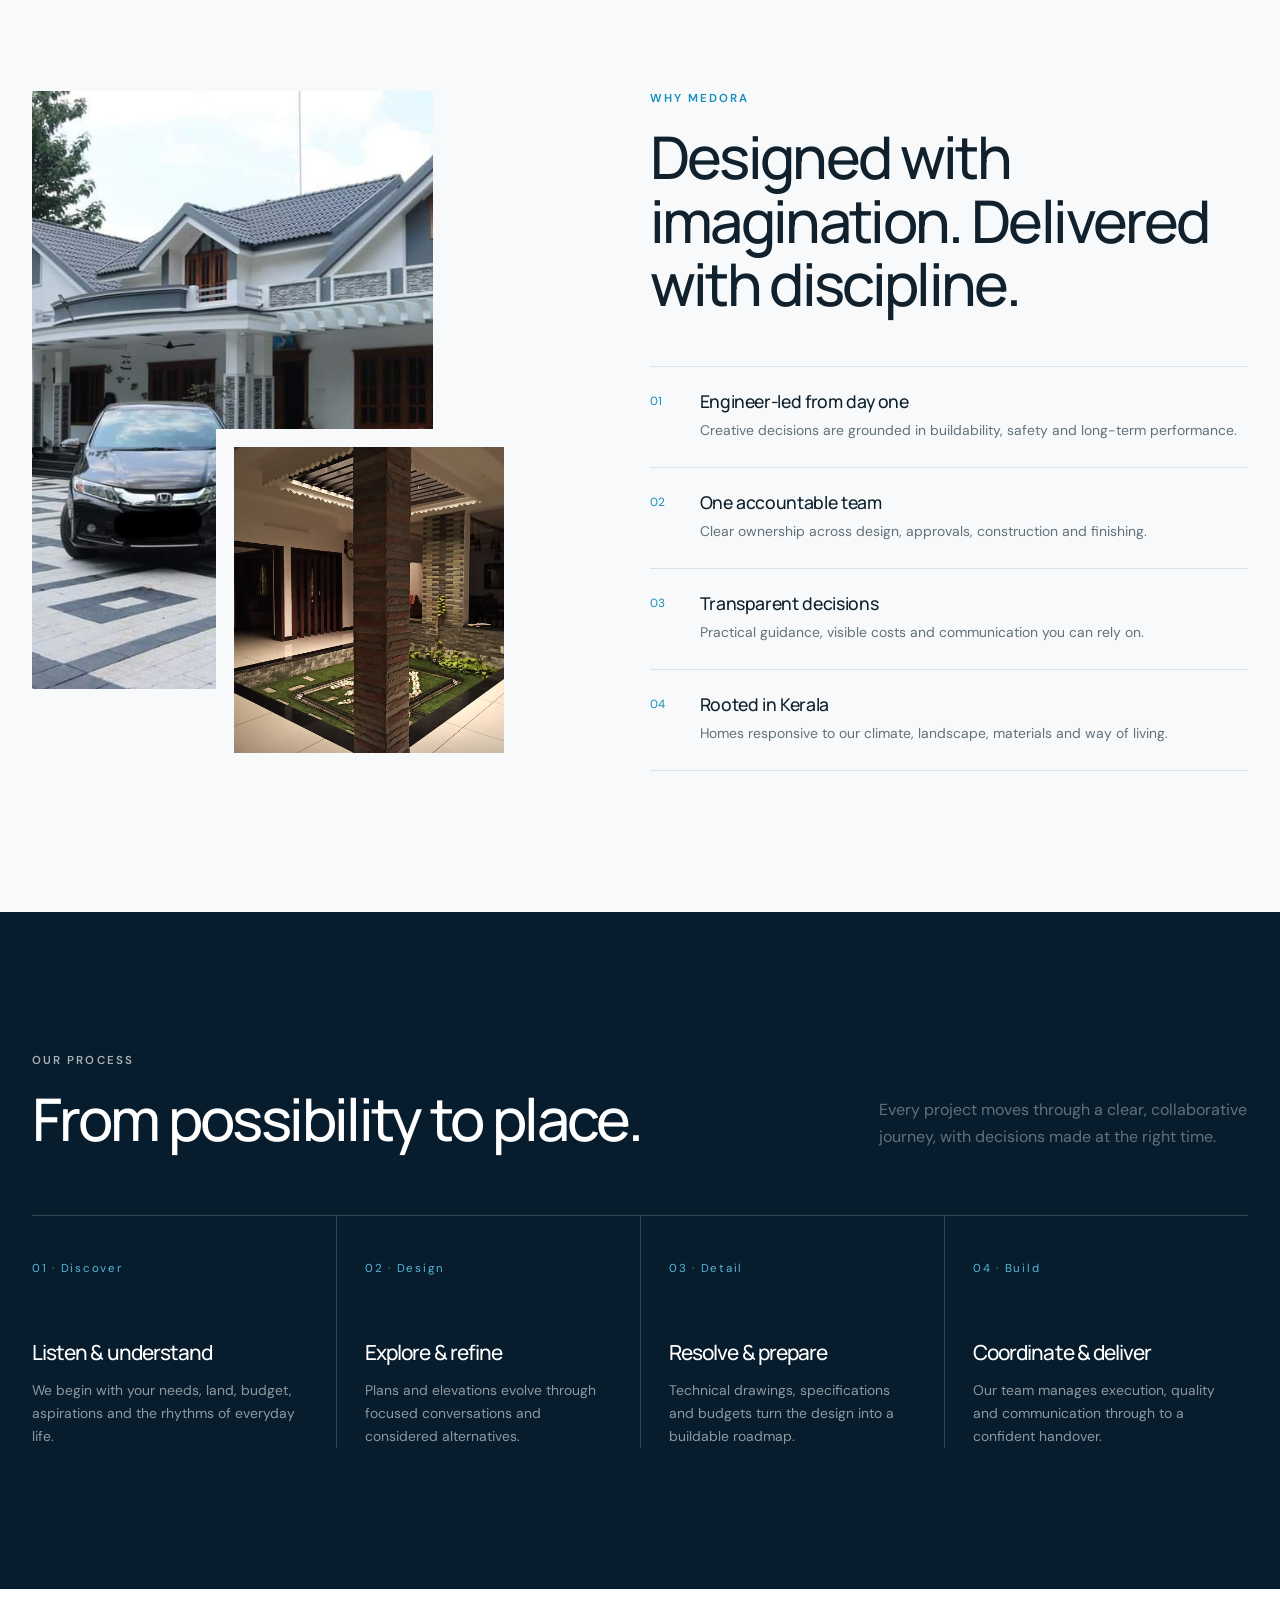
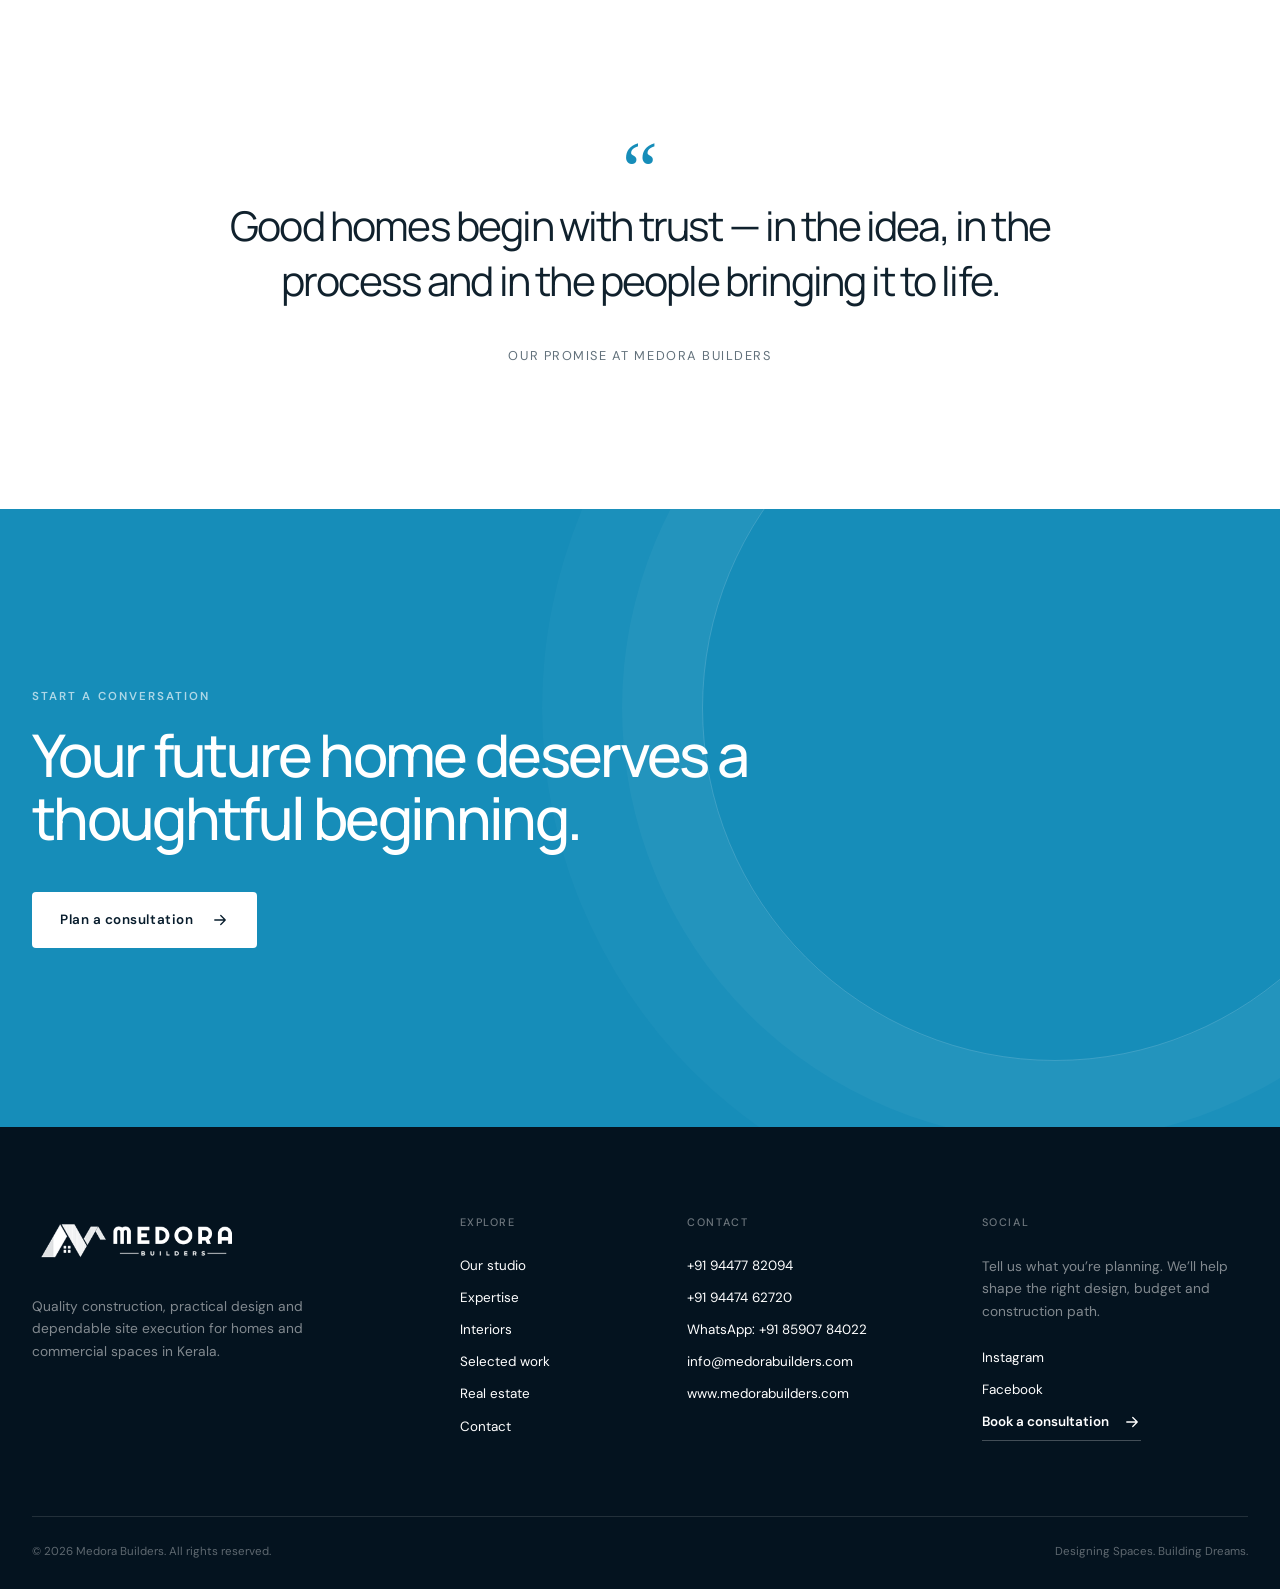
==== commit c361eb4e: "Refine content and map aria-label Improve copy across pages and update accessibility label. contact." ====
--- a/index.html
+++ b/index.html
@@ -111,7 +111,7 @@
               <p class="section-kicker">Design inspiration</p>
               <h2>Images, materials and planning details that help shape better spaces.</h2>
             </div>
-            <p>Before construction begins, we help clients imagine how light, finishes, storage, furniture and movement can come together.</p>
+            <p>The mood images in this section are used for visual direction. Every project concept is developed around the client's own site, budget and daily use.</p>
           </div>
           <div class="inspiration-grid">
             <article class="inspiration-card inspiration-card-large" data-reveal>
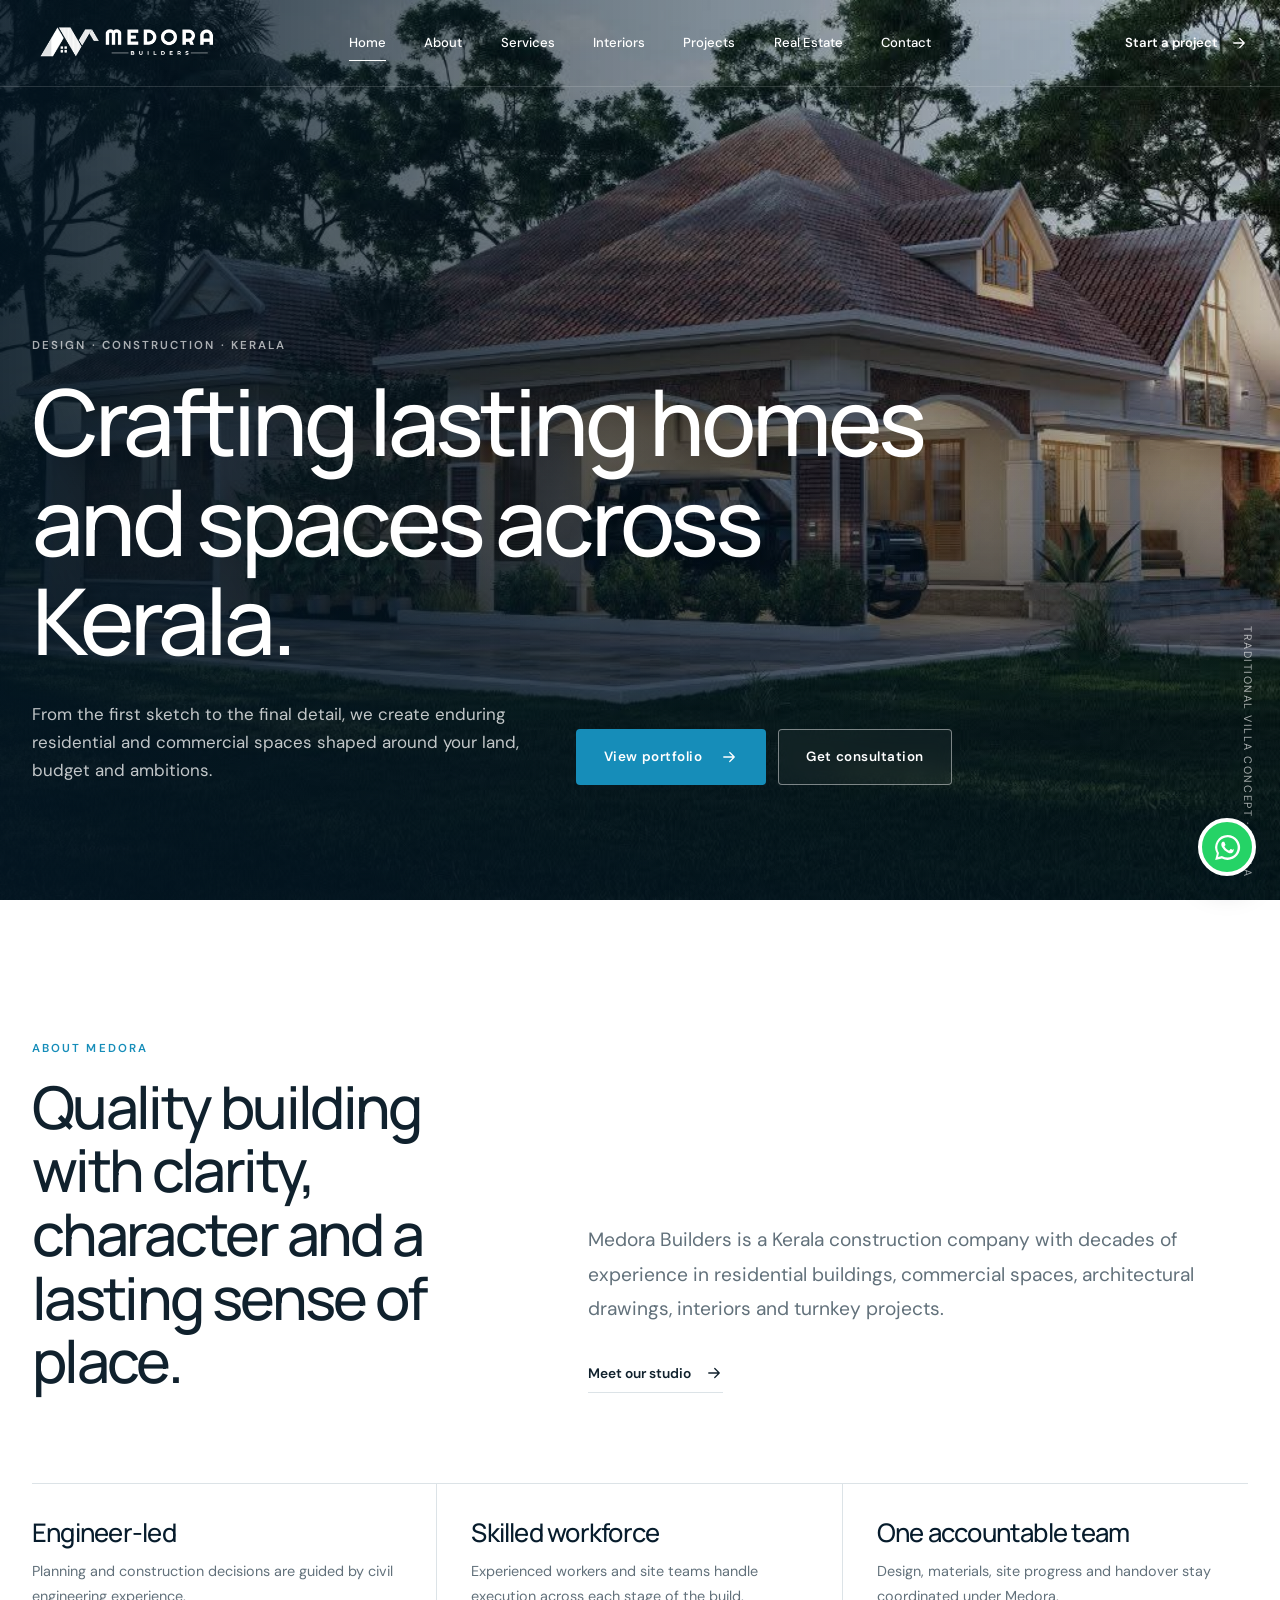
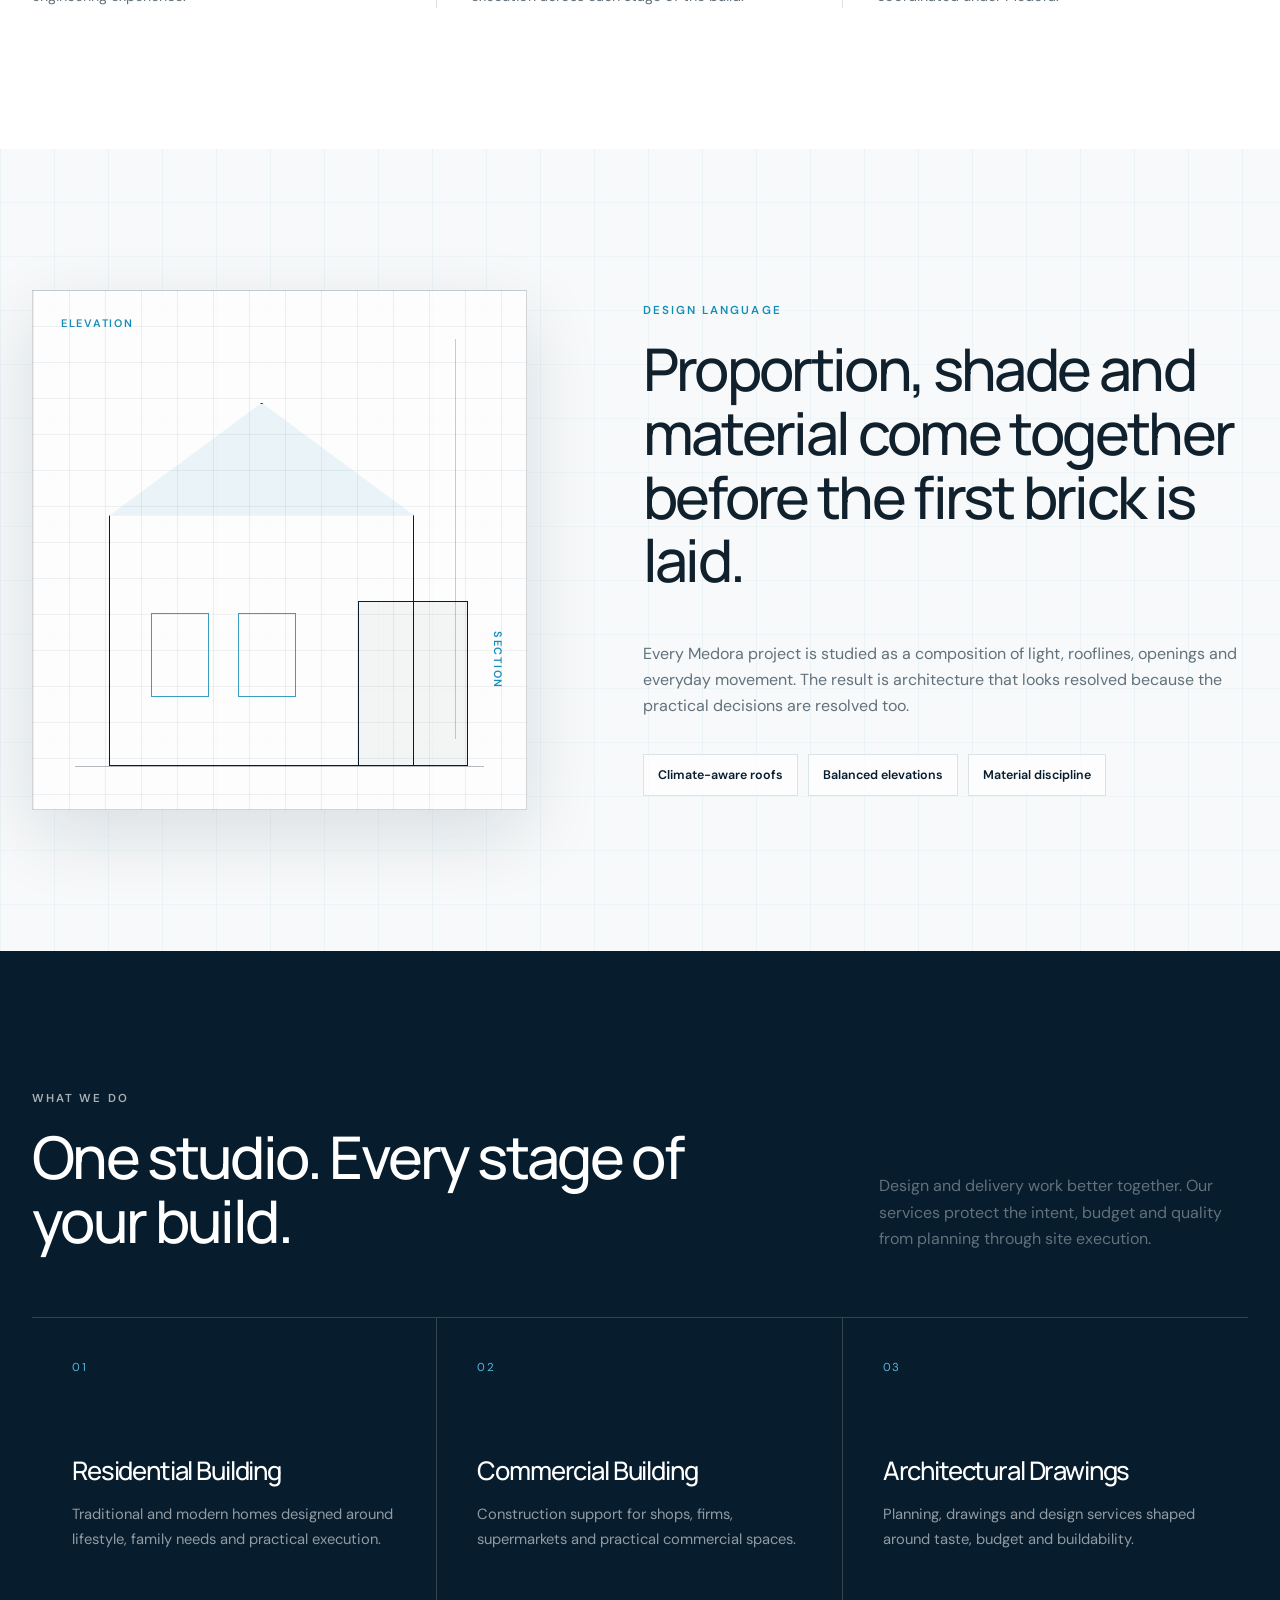
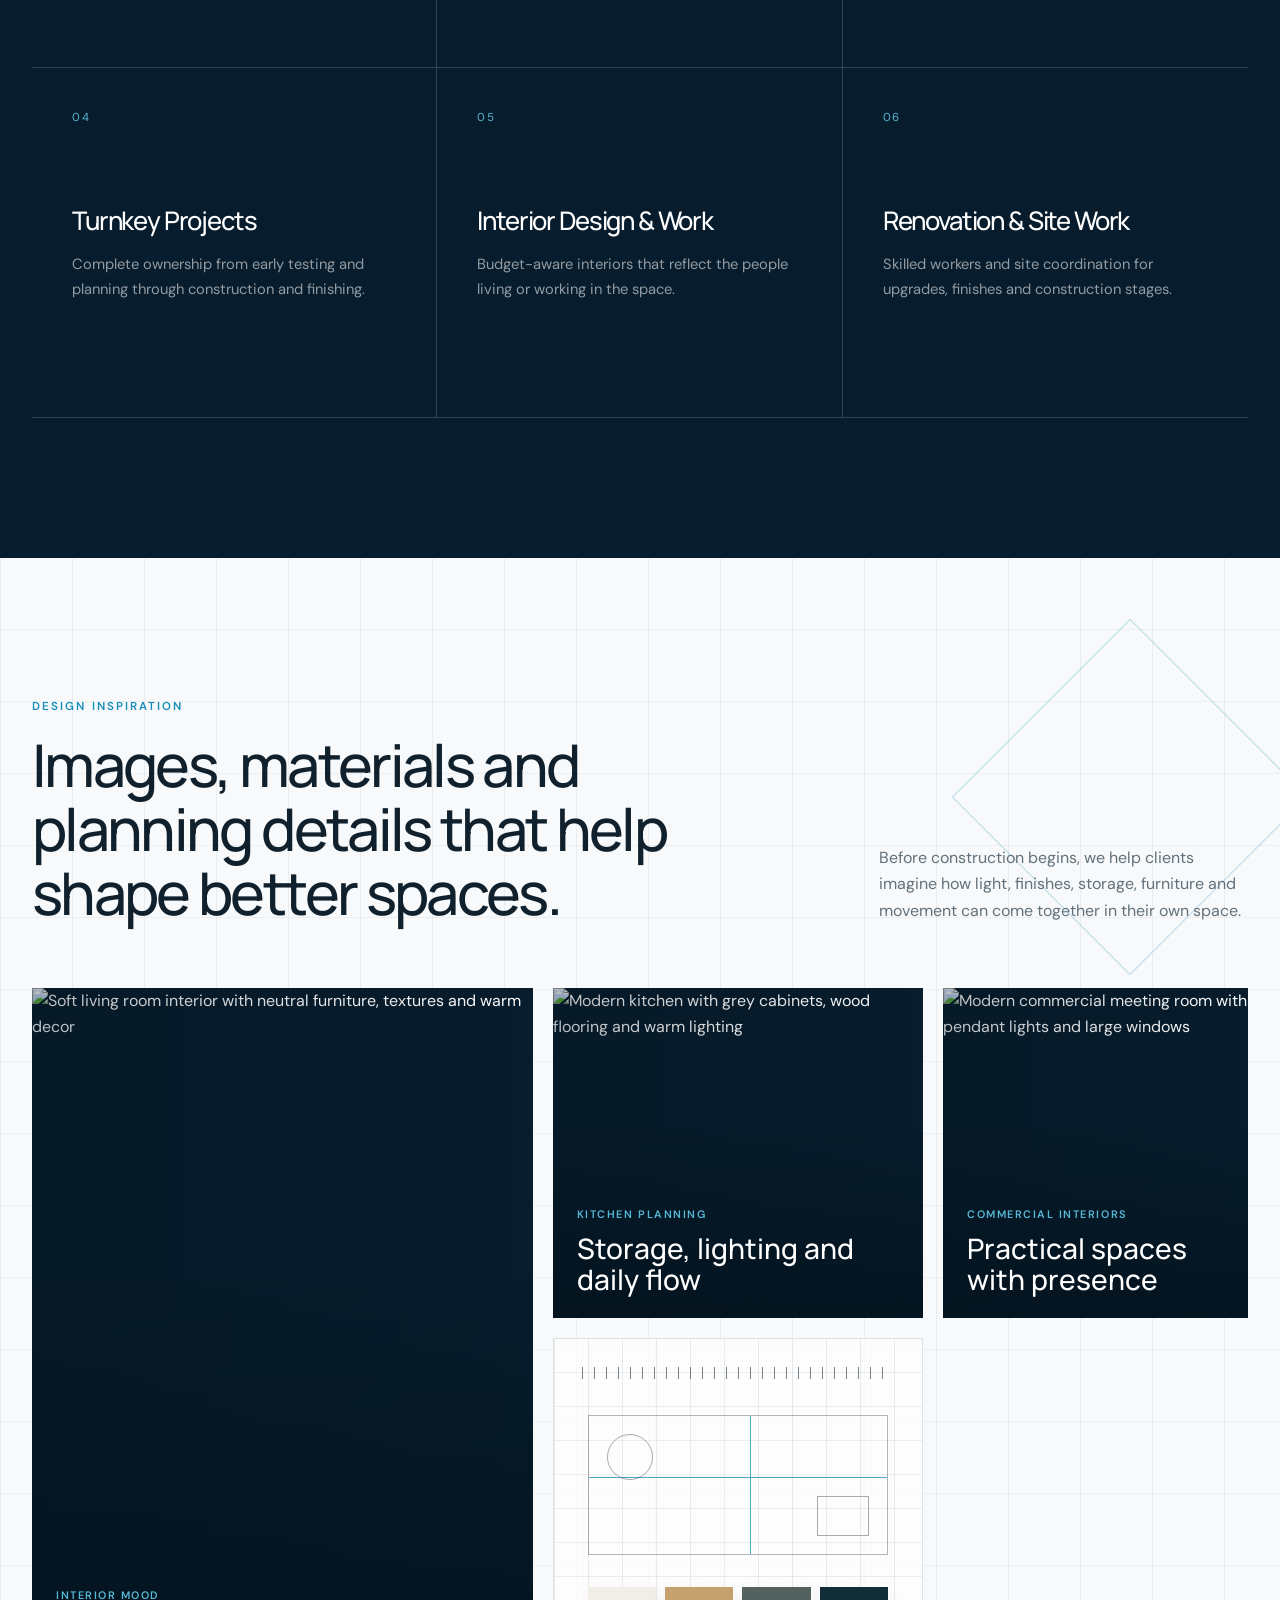
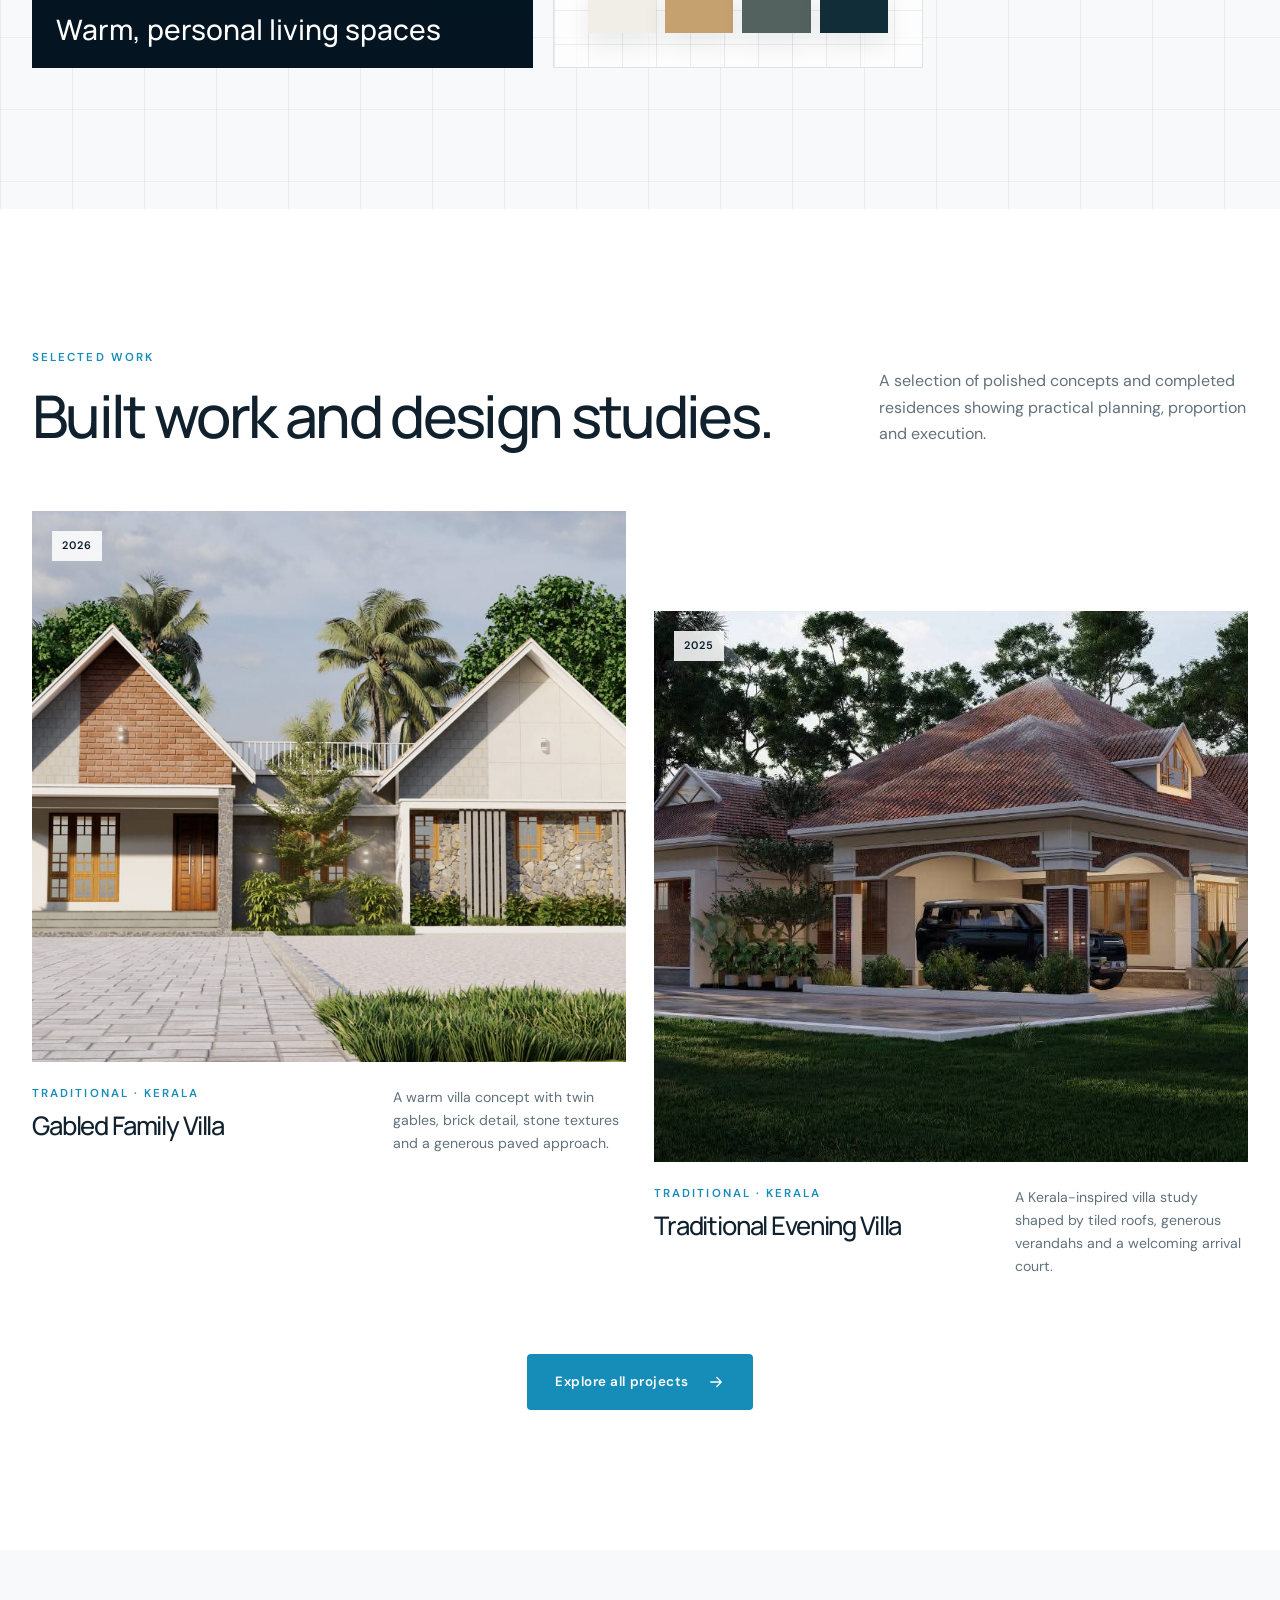
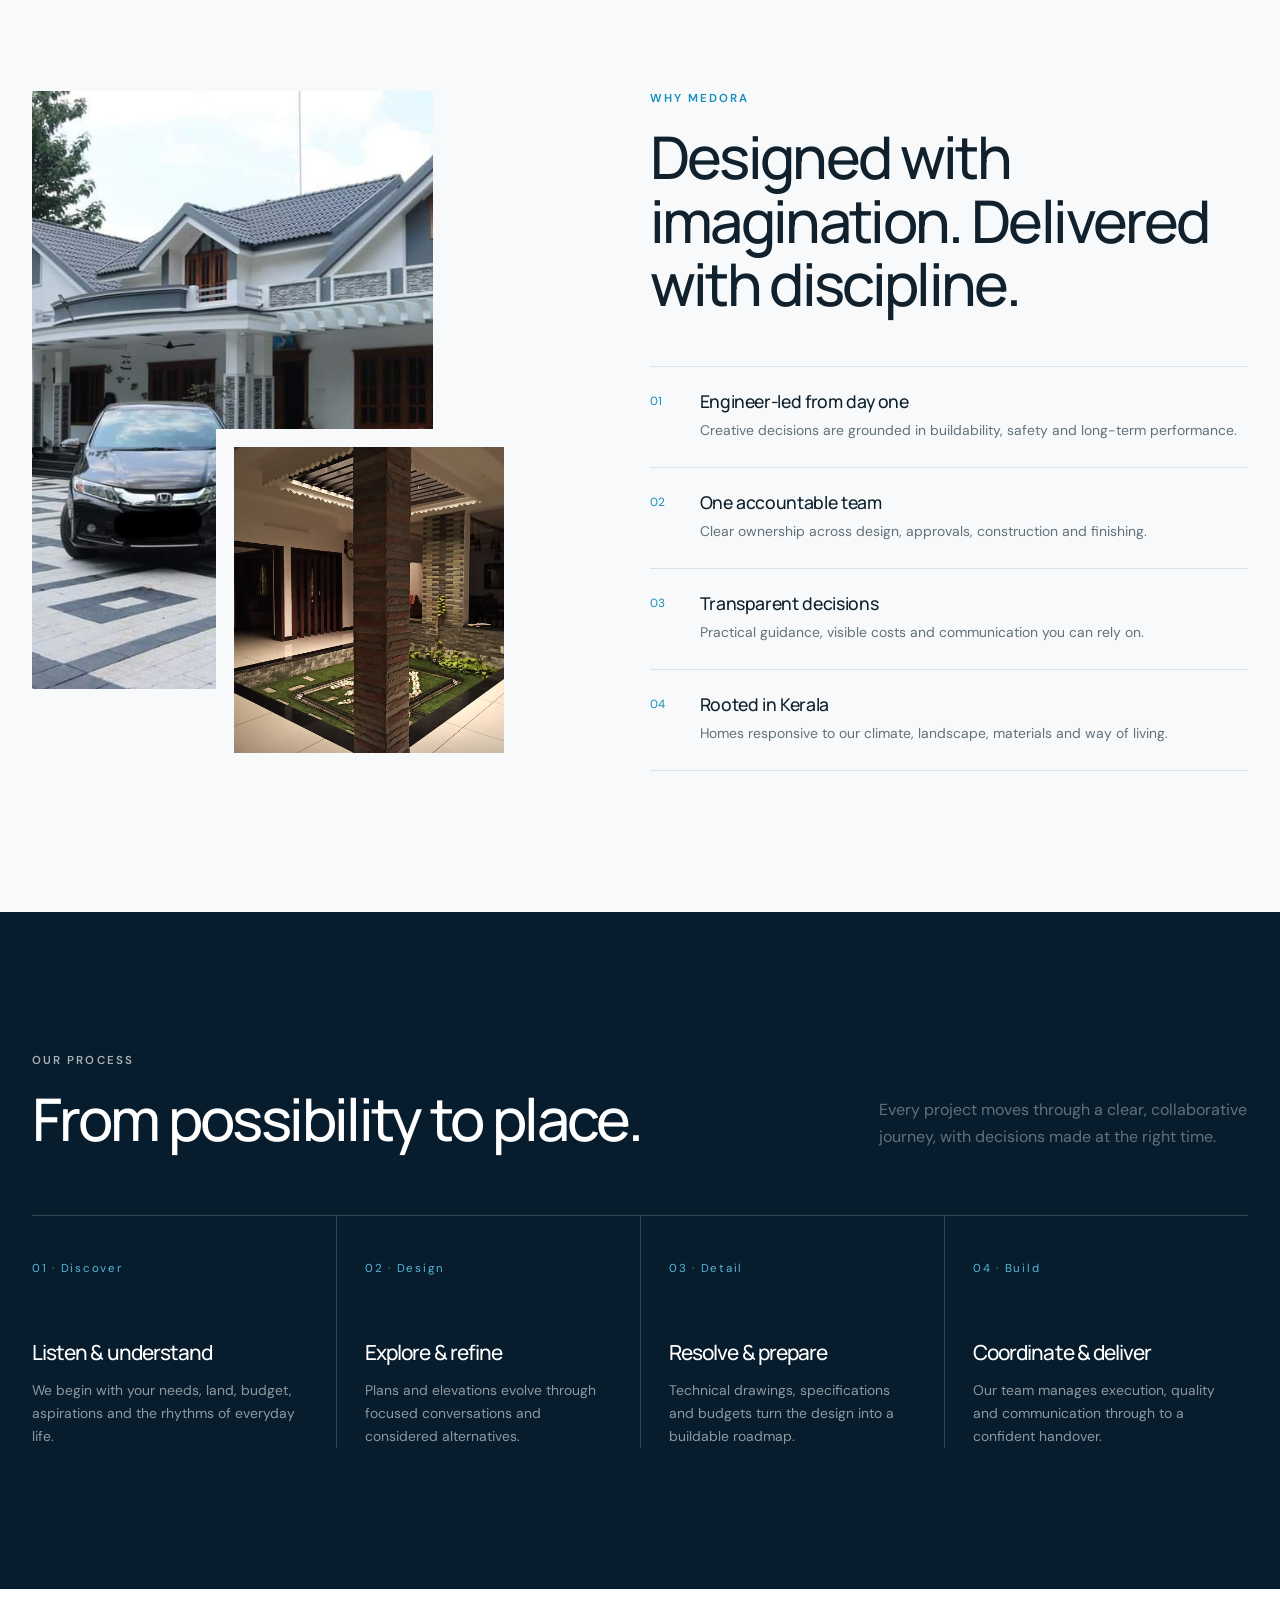
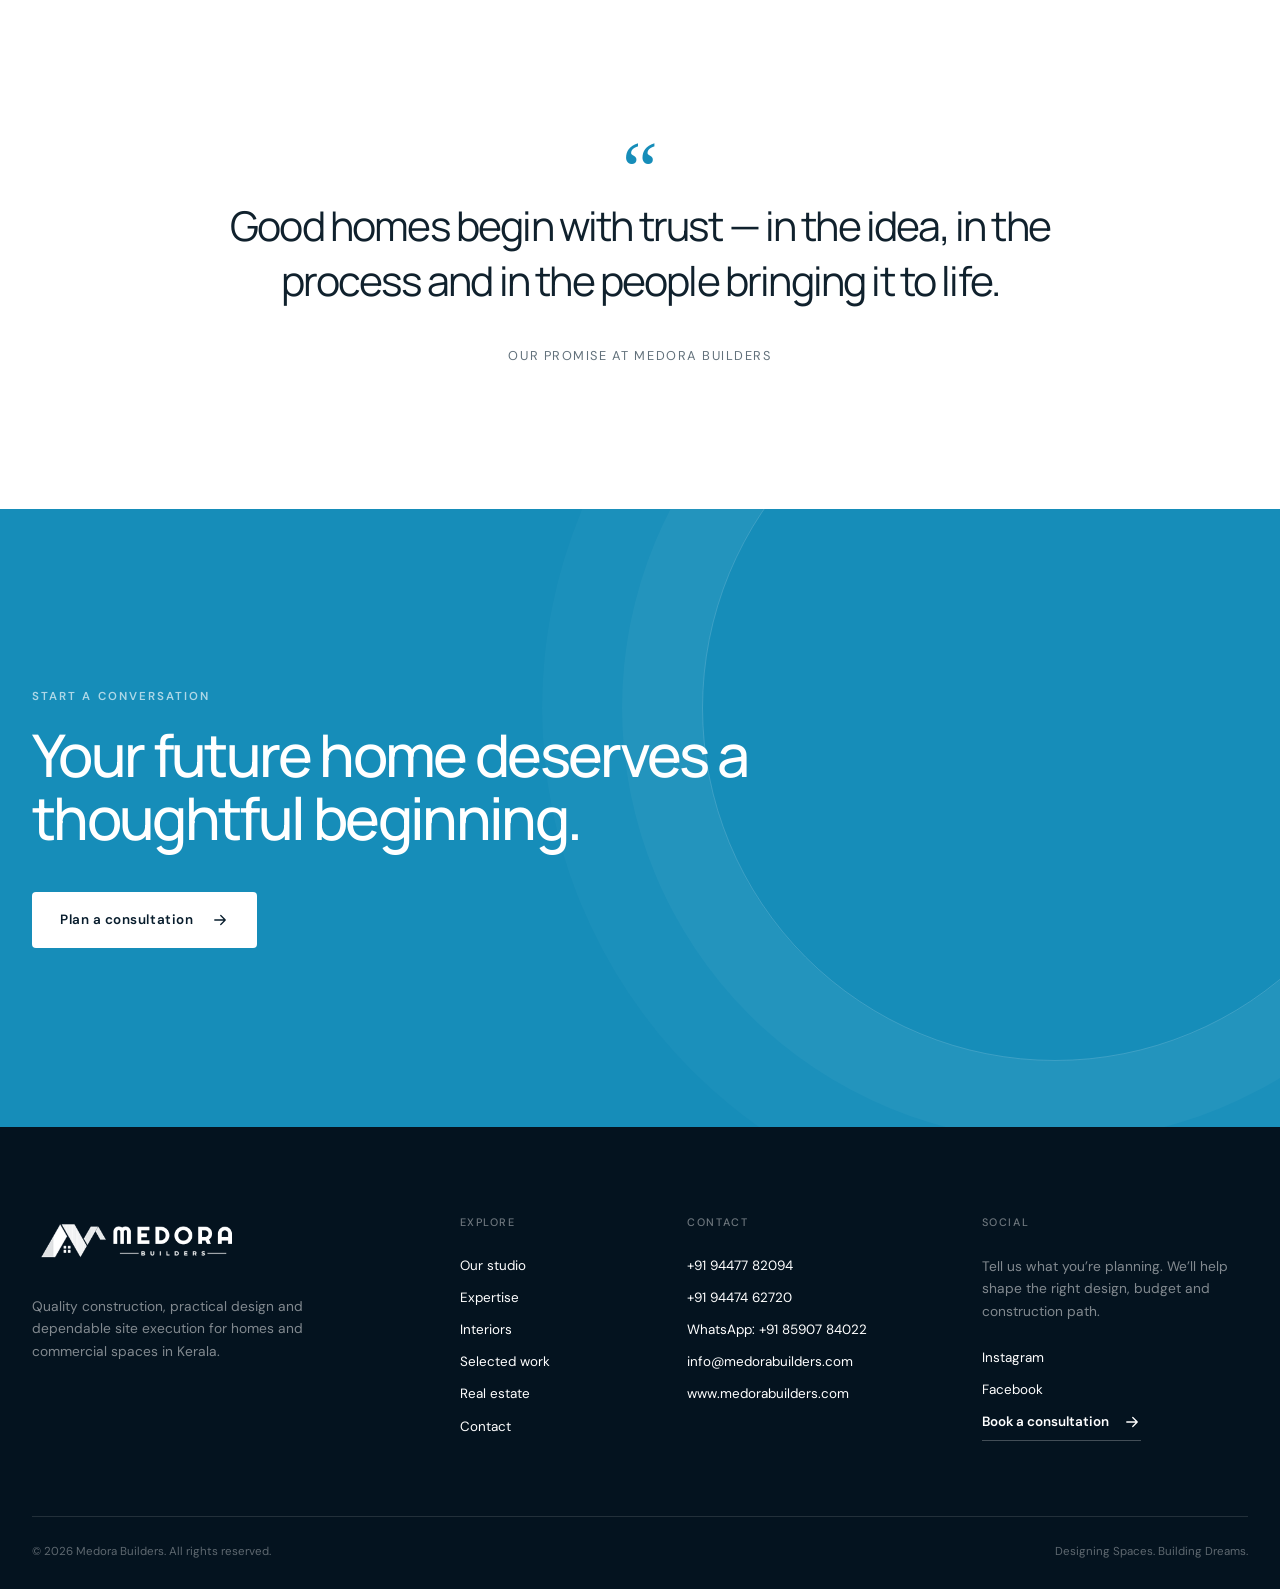
==== commit 1f61d006: "Refine design process descriptions Updated copy on homepage and interior design page to better commu" ====
--- a/index.html
+++ b/index.html
@@ -111,7 +111,7 @@
               <p class="section-kicker">Design inspiration</p>
               <h2>Images, materials and planning details that help shape better spaces.</h2>
             </div>
-            <p>The mood images in this section are used for visual direction. Every project concept is developed around the client's own site, budget and daily use.</p>
+            <p>Before construction begins, we help clients imagine how light, finishes, storage, furniture and movement can come together in their own space.</p>
           </div>
           <div class="inspiration-grid">
             <article class="inspiration-card inspiration-card-large" data-reveal>
